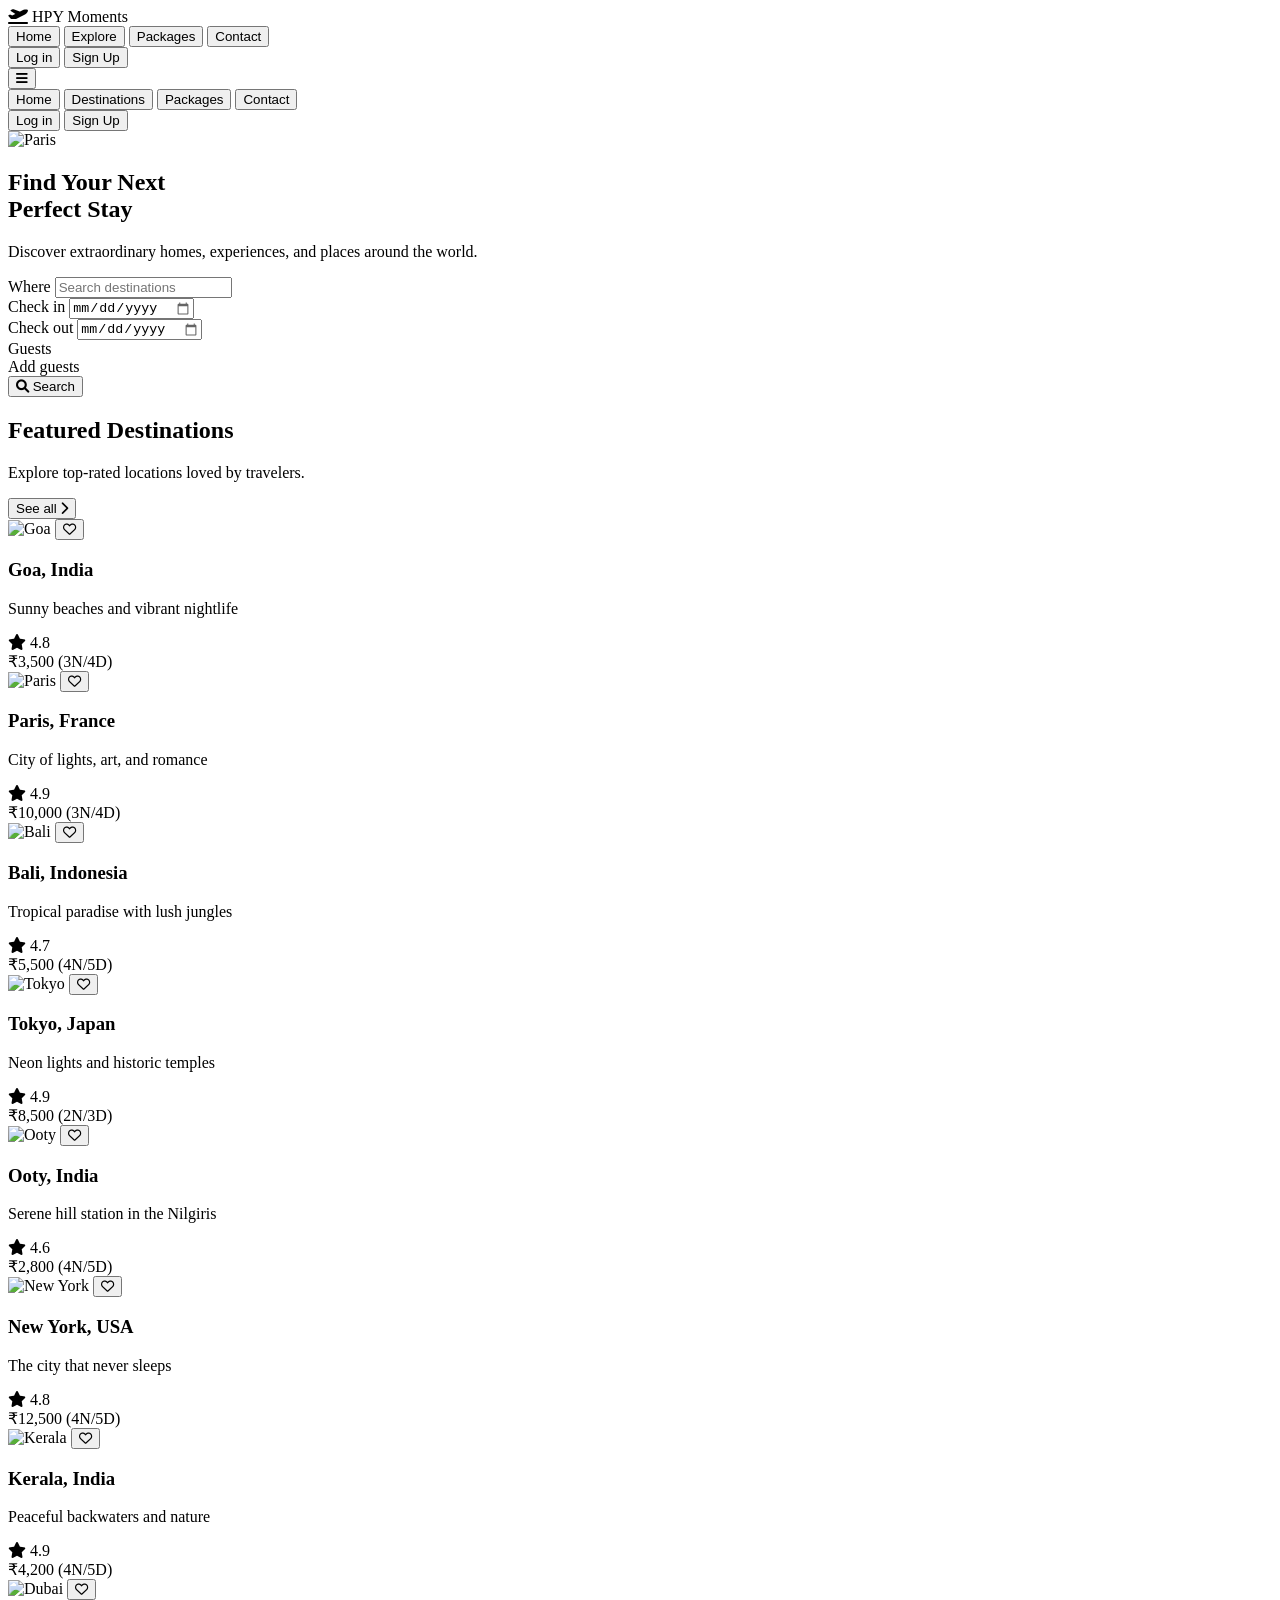
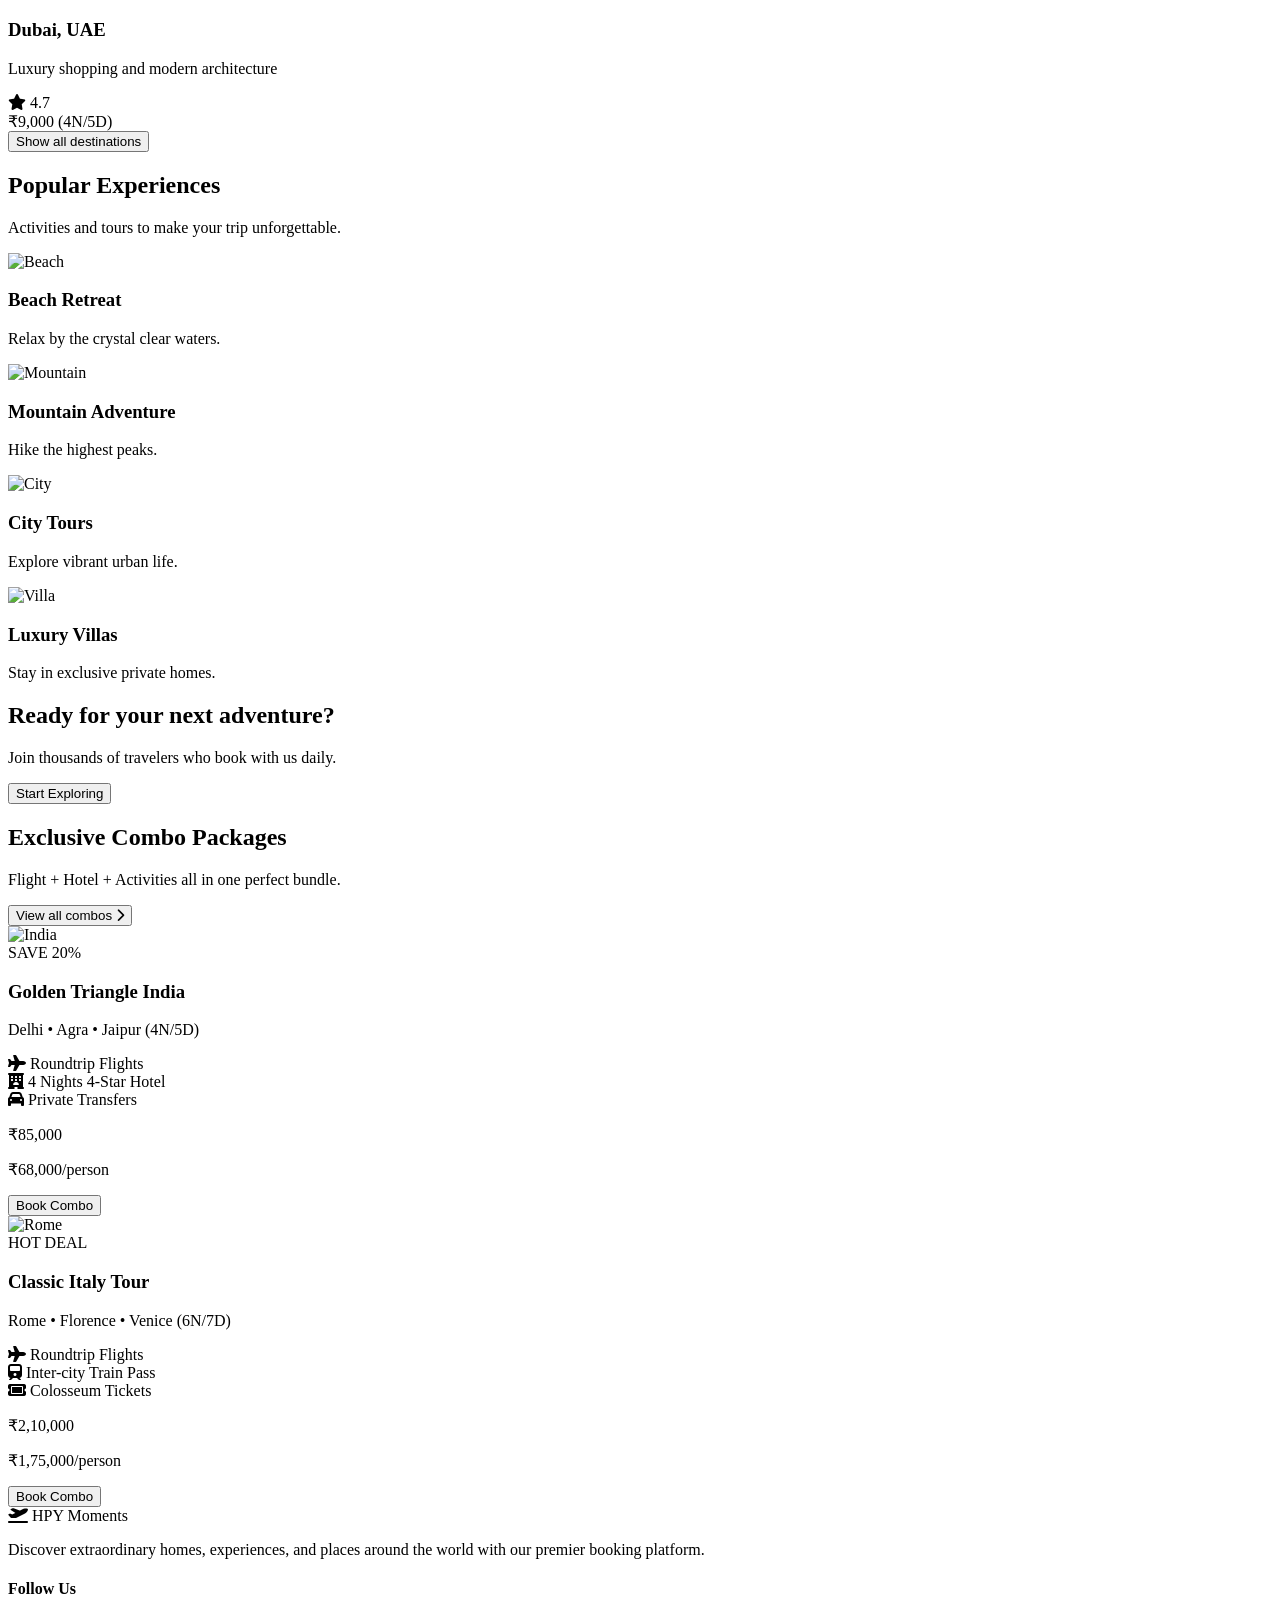
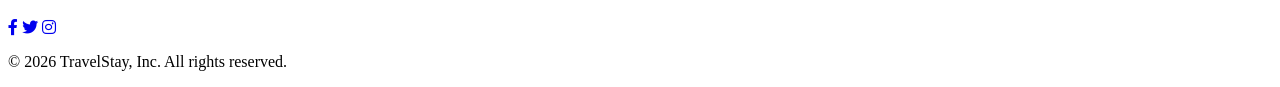
==== index.html @ 6b5156b4 "Add files via upload" ====
<!DOCTYPE html>
<html lang="en">
<head>
    <meta charset="UTF-8">
    <meta name="viewport" content="width=device-width, initial-scale=1.0">
    <title>HPY Moments - Find Your Next Perfect Stay</title>
    
    <!-- Fonts & Icons -->
    <link href="https://fonts.googleapis.com/css2?family=Inter:wght@300;400;500;600;700&display=swap" rel="stylesheet">
    <link href="https://cdnjs.cloudflare.com/ajax/libs/font-awesome/6.0.0/css/all.min.css" rel="stylesheet">
    
    <!-- Tailwind CSS -->
    <script src="https://cdn.tailwindcss.com"></script>
    <script>
        tailwind.config = {
            theme: {
                extend: {
                    colors: {
                        brand: '#ff5a5f',
                        'brand-dark': '#e0484d',
                        dark: '#222222',
                        light: '#f7f7f7'
                    },
                    fontFamily: {
                        sans: ['Inter', 'sans-serif'],
                    },
                    boxShadow: {
                        'float': '0 10px 40px -10px rgba(0,0,0,0.1)',
                        'glass': '0 8px 32px 0 rgba(31, 38, 135, 0.15)',
                    }
                }
            }
        }
    </script>

    <!-- Custom CSS -->
    <link rel="stylesheet" href="styles.css">
</head>
<body class="bg-white text-dark font-sans flex flex-col min-h-screen">

    <!-- Navigation Bar -->
    <nav class="fixed top-6 left-1/2 -translate-x-1/2 z-50 bg-white/80 backdrop-blur-lg border border-white/30 rounded-full transition-all duration-300 shadow-2xl" id="navbar" style="width: calc(100% - 2rem); max-width: 90rem;">
        <div class="px-4 sm:px-6 lg:px-8">
            <div class="flex justify-between items-center h-16">
                <!-- Logo -->
                <div class="flex-shrink-0 flex items-center cursor-pointer" onclick="navigateTo('home')">
                    <i class="fa-solid fa-plane-departure text-brand text-2xl mr-2"></i>
                    <span class="font-bold text-2xl tracking-tight text-brand">HPY Moments</span>
                </div>

                <!-- Desktop Menu -->
                <div class="hidden md:flex space-x-8 items-center">
                    <button onclick="navigateTo('home')" class="nav-link text-gray-500 hover:text-dark font-medium transition-colors active-nav" data-target="home">Home</button>
                    <button onclick="navigateTo('destinations')" class="nav-link text-gray-500 hover:text-dark font-medium transition-colors" data-target="destinations">Explore</button>
                    <button onclick="navigateTo('packages')" class="nav-link text-gray-500 hover:text-dark font-medium transition-colors" data-target="packages">Packages</button>
                    <button onclick="navigateTo('contact')" class="nav-link text-gray-500 hover:text-dark font-medium transition-colors" data-target="contact">Contact</button>
                </div>

                <!-- Auth Buttons -->
                <div class="hidden md:flex items-center space-x-4">
                    <button onclick="navigateTo('auth', 'login')" class="text-gray-600 hover:text-dark font-medium px-4 py-2 rounded-full hover:bg-gray-50 transition">Log in</button>
                    <button onclick="navigateTo('auth', 'signup')" class="bg-brand hover:bg-brand-dark text-white px-6 py-2.5 rounded-full font-medium transition-colors shadow-sm">Sign Up</button>
                </div>

                <!-- Mobile menu button -->
                <div class="md:hidden flex items-center">
                    <button id="mobile-menu-btn" class="text-gray-600 hover:text-dark focus:outline-none p-2">
                        <i class="fa-solid fa-bars text-2xl"></i>
                    </button>
                </div>
            </div>
        </div>

        <!-- Mobile Menu Panel -->
        <div id="mobile-menu" class="hidden md:hidden bg-white/80 backdrop-blur-lg border border-white/30 rounded-3xl absolute left-1/2 -translate-x-1/2 shadow-2xl z-40 mt-2 w-[calc(100%-1rem)]">
            <div class="px-4 py-6 space-y-2">
                <button onclick="navigateTo('home'); toggleMobileMenu()" class="w-full text-left block px-3 py-3 text-base font-medium text-gray-800 hover:bg-gray-50 rounded-lg">Home</button>
                <button onclick="navigateTo('destinations'); toggleMobileMenu()" class="w-full text-left block px-3 py-3 text-base font-medium text-gray-600 hover:bg-gray-50 rounded-lg">Destinations</button>
                <button onclick="navigateTo('packages'); toggleMobileMenu()" class="w-full text-left block px-3 py-3 text-base font-medium text-gray-600 hover:bg-gray-50 rounded-lg">Packages</button>
                <button onclick="navigateTo('contact'); toggleMobileMenu()" class="w-full text-left block px-3 py-3 text-base font-medium text-gray-600 hover:bg-gray-50 rounded-lg">Contact</button>
                <div class="border-t border-gray-100 mt-4 pt-4 flex flex-col space-y-3 px-3">
                    <button onclick="navigateTo('auth', 'login'); toggleMobileMenu()" class="w-full text-center text-gray-600 font-medium py-2.5 border border-gray-200 rounded-lg">Log in</button>
                    <button onclick="navigateTo('auth', 'signup'); toggleMobileMenu()" class="w-full text-center bg-brand text-white font-medium py-2.5 rounded-lg">Sign Up</button>
                </div>
            </div>
        </div>
    </nav>

    <!-- Main Content Area -->
    <main class="flex-grow pt-24">

        <!-- ================= HOME VIEW ================= -->
        <section id="home-view" class="view-section active">
            
            <!-- Hero Section -->
            <div class="relative h-[85vh] min-h-[600px] w-full flex items-center justify-center">
                <div class="absolute inset-0 z-0">
                    <img src="https://images.unsplash.com/photo-1499856871958-5b9627545d1a?q=80&w=2020&auto=format&fit=crop" alt="Paris" class="w-full h-full object-cover" />
                    <div class="absolute inset-0 bg-gradient-to-b from-black/40 via-black/20 to-transparent"></div>
                </div>

                <div class="relative z-10 text-center px-4 w-full max-w-5xl mx-auto -mt-20">
                    <h1 class="text-4xl md:text-6xl lg:text-7xl font-bold text-white mb-6 drop-shadow-lg tracking-tight fade-in-up">
                        Find Your Next <br class="hidden md:block" /> Perfect Stay
                    </h1>
                    <p class="text-lg md:text-xl text-white/90 mb-10 font-medium drop-shadow-md fade-in-up" style="transition-delay: 100ms;">
                        Discover extraordinary homes, experiences, and places around the world.
                    </p>

                    <!-- Search Bar - Glassmorphism update -->
                    <div class="bg-white/70 backdrop-blur-md rounded-full p-2 md:p-3 shadow-glass max-w-4xl mx-auto flex flex-col md:flex-row items-center border border-white/50 divide-y md:divide-y-0 md:divide-x divide-gray-300/50 fade-in-up" style="transition-delay: 200ms;">
                        <div class="w-full md:w-1/3 px-6 py-3 text-left glass-input-hover rounded-full cursor-pointer transition">
                            <label class="block text-xs font-bold text-gray-900 tracking-wide drop-shadow-sm">Where</label>
                            <input type="text" id="search-location" list="locations-datalist" placeholder="Search destinations" class="w-full bg-transparent border-none focus:ring-0 p-0 text-sm text-gray-800 placeholder-gray-600 outline-none truncate font-medium">
                            <datalist id="locations-datalist">
                                <!-- Populated by JS -->
                            </datalist>
                        </div>
                        <div class="w-full md:w-1/4 px-6 py-3 text-left glass-input-hover rounded-full cursor-pointer transition">
                            <label class="block text-xs font-bold text-gray-900 tracking-wide drop-shadow-sm">Check in</label>
                            <input type="date" class="w-full bg-transparent border-none focus:ring-0 p-0 text-sm text-gray-800 outline-none font-medium">
                        </div>
                        <div class="w-full md:w-1/4 px-6 py-3 text-left glass-input-hover rounded-full cursor-pointer transition">
                            <label class="block text-xs font-bold text-gray-900 tracking-wide drop-shadow-sm">Check out</label>
                            <input type="date" class="w-full bg-transparent border-none focus:ring-0 p-0 text-sm text-gray-800 outline-none font-medium">
                        </div>
                        <div class="w-full md:w-auto flex-grow px-2 py-2 flex items-center justify-between glass-input-hover rounded-full cursor-pointer transition">
                            <div class="px-4 text-left">
                                <label class="block text-xs font-bold text-gray-900 tracking-wide drop-shadow-sm">Guests</label>
                                <div class="text-sm text-gray-700 font-medium">Add guests</div>
                            </div>
                            <button onclick="handleHomeSearch()" class="bg-brand hover:bg-brand-dark text-white rounded-full h-12 w-12 md:w-auto md:px-6 flex items-center justify-center transition-colors shadow-md border border-brand/50">
                                <i class="fa-solid fa-search md:mr-2"></i>
                                <span class="hidden md:block font-bold">Search</span>
                            </button>
                        </div>
                    </div>
                </div>
            </div>

            <!-- Featured Destinations Grid -->
            <div class="max-w-7xl mx-auto px-4 sm:px-6 lg:px-8 py-20">
                <div class="flex justify-between items-end mb-10 fade-in-up">
                    <div>
                        <h2 class="text-3xl font-bold tracking-tight mb-2">Featured Destinations</h2>
                        <p class="text-gray-500">Explore top-rated locations loved by travelers.</p>
                    </div>
                    <button onclick="navigateTo('destinations')" class="hidden sm:block text-brand font-medium hover:underline">See all <i class="fa-solid fa-chevron-right text-sm ml-1"></i></button>
                </div>

                <div class="grid grid-cols-1 sm:grid-cols-2 md:grid-cols-3 lg:grid-cols-4 gap-6" id="home-destinations-grid">
                    <!-- Cards will be populated by JS -->
                </div>
                <button onclick="navigateTo('destinations')" class="sm:hidden w-full mt-8 border border-gray-900 text-dark font-medium py-3 rounded-lg hover:bg-gray-50 transition">Show all destinations</button>
            </div>

            <!-- Popular Experiences -->
            <div class="bg-light py-20">
                <div class="max-w-7xl mx-auto px-4 sm:px-6 lg:px-8">
                    <h2 class="text-3xl font-bold tracking-tight mb-2 fade-in-up">Popular Experiences</h2>
                    <p class="text-gray-500 mb-10 fade-in-up">Activities and tours to make your trip unforgettable.</p>
                    
                    <div class="flex overflow-x-auto space-x-6 pb-8 no-scrollbar snap-x snap-mandatory fade-in-up">
                        <div class="min-w-[280px] md:min-w-[320px] h-[400px] relative rounded-2xl overflow-hidden group snap-start cursor-pointer shadow-sm hover:shadow-xl transition-shadow duration-300">
                            <img src="https://images.unsplash.com/photo-1507525428034-b723cf961d3e?q=80&w=800&auto=format&fit=crop" class="w-full h-full object-cover group-hover:scale-105 transition-transform duration-700" alt="Beach">
                            <div class="absolute inset-0 bg-gradient-to-t from-black/80 via-black/20 to-transparent"></div>
                            <div class="absolute bottom-6 left-6 right-6">
                                <h3 class="text-white text-2xl font-bold mb-1">Beach Retreat</h3>
                                <p class="text-white/80 text-sm">Relax by the crystal clear waters.</p>
                            </div>
                        </div>
                        <div class="min-w-[280px] md:min-w-[320px] h-[400px] relative rounded-2xl overflow-hidden group snap-start cursor-pointer shadow-sm hover:shadow-xl transition-shadow duration-300">
                            <img src="https://images.unsplash.com/photo-1464822759023-fed622ff2c3b?q=80&w=800&auto=format&fit=crop" class="w-full h-full object-cover group-hover:scale-105 transition-transform duration-700" alt="Mountain">
                            <div class="absolute inset-0 bg-gradient-to-t from-black/80 via-black/20 to-transparent"></div>
                            <div class="absolute bottom-6 left-6 right-6">
                                <h3 class="text-white text-2xl font-bold mb-1">Mountain Adventure</h3>
                                <p class="text-white/80 text-sm">Hike the highest peaks.</p>
                            </div>
                        </div>
                        <div class="min-w-[280px] md:min-w-[320px] h-[400px] relative rounded-2xl overflow-hidden group snap-start cursor-pointer shadow-sm hover:shadow-xl transition-shadow duration-300">
                            <img src="https://images.unsplash.com/photo-1514565131-fce0801e5785?q=80&w=800&auto=format&fit=crop" class="w-full h-full object-cover group-hover:scale-105 transition-transform duration-700" alt="City">
                            <div class="absolute inset-0 bg-gradient-to-t from-black/80 via-black/20 to-transparent"></div>
                            <div class="absolute bottom-6 left-6 right-6">
                                <h3 class="text-white text-2xl font-bold mb-1">City Tours</h3>
                                <p class="text-white/80 text-sm">Explore vibrant urban life.</p>
                            </div>
                        </div>
                        <div class="min-w-[280px] md:min-w-[320px] h-[400px] relative rounded-2xl overflow-hidden group snap-start cursor-pointer shadow-sm hover:shadow-xl transition-shadow duration-300">
                            <img src="https://images.unsplash.com/photo-1512918728675-ed5a9ecdebfd?q=80&w=800&auto=format&fit=crop" class="w-full h-full object-cover group-hover:scale-105 transition-transform duration-700" alt="Villa">
                            <div class="absolute inset-0 bg-gradient-to-t from-black/80 via-black/20 to-transparent"></div>
                            <div class="absolute bottom-6 left-6 right-6">
                                <h3 class="text-white text-2xl font-bold mb-1">Luxury Villas</h3>
                                <p class="text-white/80 text-sm">Stay in exclusive private homes.</p>
                            </div>
                        </div>
                    </div>
                </div>
            </div>

            <!-- Call to Action -->
            <div class="bg-dark text-white py-16">
                <div class="max-w-4xl mx-auto px-4 text-center fade-in-up">
                    <h2 class="text-3xl md:text-4xl font-bold mb-4">Ready for your next adventure?</h2>
                    <p class="text-gray-400 mb-8 text-lg">Join thousands of travelers who book with us daily.</p>
                    <button onclick="navigateTo('destinations')" class="bg-brand hover:bg-brand-dark text-white px-8 py-3 rounded-full font-bold text-lg transition-colors shadow-lg hover:shadow-xl transform hover:-translate-y-0.5 duration-200">Start Exploring</button>
                </div>
            </div>

            <!-- Combo Packages -->
            <div class="py-20 bg-white">
                <div class="max-w-7xl mx-auto px-4 sm:px-6 lg:px-8">
                    <div class="flex flex-col md:flex-row justify-between items-end mb-10 fade-in-up">
                        <div>
                            <h2 class="text-3xl font-bold tracking-tight mb-2">Exclusive Combo Packages</h2>
                            <p class="text-gray-500">Flight + Hotel + Activities all in one perfect bundle.</p>
                        </div>
                        <button onclick="navigateTo('packages')" class="mt-4 md:mt-0 text-brand font-medium hover:underline">View all combos <i class="fa-solid fa-chevron-right text-sm ml-1"></i></button>
                    </div>

                    <div class="grid grid-cols-1 md:grid-cols-2 gap-8">
                        <!-- Combo 1 -->
                        <div class="flex flex-col sm:flex-row bg-gray-50 rounded-2xl overflow-hidden border border-gray-100 hover:shadow-xl transition-all duration-300 fade-in-up group">
                            <div class="sm:w-2/5 h-56 sm:h-auto overflow-hidden relative cursor-pointer" onclick="navigateTo('packages')">
                                <img src="https://images.unsplash.com/photo-1548013146-72479768bada?q=80&w=800&auto=format&fit=crop" class="w-full h-full object-cover group-hover:scale-105 transition-transform duration-700" alt="India">
                                <div class="absolute top-3 left-3 bg-brand text-white text-xs font-bold px-2 py-1 rounded shadow-sm">SAVE 20%</div>
                            </div>
                            <div class="sm:w-3/5 p-6 flex flex-col justify-between">
                                <div>
                                    <h3 class="text-xl font-bold text-dark mb-1">Golden Triangle India</h3>
                                    <p class="text-sm text-gray-500 mb-4">Delhi • Agra • Jaipur (4N/5D)</p>
                                    <div class="flex items-center gap-3 text-sm text-gray-600 mb-2"><i class="fa-solid fa-plane text-brand w-4"></i> Roundtrip Flights</div>
                                    <div class="flex items-center gap-3 text-sm text-gray-600 mb-2"><i class="fa-solid fa-hotel text-brand w-4"></i> 4 Nights 4-Star Hotel</div>
                                    <div class="flex items-center gap-3 text-sm text-gray-600"><i class="fa-solid fa-car text-brand w-4"></i> Private Transfers</div>
                                </div>
                                <div class="mt-6 flex justify-between items-center border-t border-gray-200 pt-4">
                                    <div>
                                        <p class="text-xs text-gray-400 line-through">₹85,000</p>
                                        <p class="text-xl font-bold text-dark">₹68,000<span class="text-sm font-normal text-gray-500">/person</span></p>
                                    </div>
                                    <button onclick="navigateTo('booking')" class="bg-dark hover:bg-black text-white px-4 py-2 rounded-lg text-sm font-medium transition">Book Combo</button>
                                </div>
                            </div>
                        </div>
                        
                        <!-- Combo 2 -->
                        <div class="flex flex-col sm:flex-row bg-gray-50 rounded-2xl overflow-hidden border border-gray-100 hover:shadow-xl transition-all duration-300 fade-in-up group">
                            <div class="sm:w-2/5 h-56 sm:h-auto overflow-hidden relative cursor-pointer" onclick="navigateTo('packages')">
                                <img src="https://images.unsplash.com/photo-1552832230-c0197dd311b5?q=80&w=800&auto=format&fit=crop" class="w-full h-full object-cover group-hover:scale-105 transition-transform duration-700" alt="Rome">
                                <div class="absolute top-3 left-3 bg-brand text-white text-xs font-bold px-2 py-1 rounded shadow-sm">HOT DEAL</div>
                            </div>
                            <div class="sm:w-3/5 p-6 flex flex-col justify-between">
                                <div>
                                    <h3 class="text-xl font-bold text-dark mb-1">Classic Italy Tour</h3>
                                    <p class="text-sm text-gray-500 mb-4">Rome • Florence • Venice (6N/7D)</p>
                                    <div class="flex items-center gap-3 text-sm text-gray-600 mb-2"><i class="fa-solid fa-plane text-brand w-4"></i> Roundtrip Flights</div>
                                    <div class="flex items-center gap-3 text-sm text-gray-600 mb-2"><i class="fa-solid fa-train text-brand w-4"></i> Inter-city Train Pass</div>
                                    <div class="flex items-center gap-3 text-sm text-gray-600"><i class="fa-solid fa-ticket text-brand w-4"></i> Colosseum Tickets</div>
                                </div>
                                <div class="mt-6 flex justify-between items-center border-t border-gray-200 pt-4">
                                    <div>
                                        <p class="text-xs text-gray-400 line-through">₹2,10,000</p>
                                        <p class="text-xl font-bold text-dark">₹1,75,000<span class="text-sm font-normal text-gray-500">/person</span></p>
                                    </div>
                                    <button onclick="navigateTo('booking')" class="bg-dark hover:bg-black text-white px-4 py-2 rounded-lg text-sm font-medium transition">Book Combo</button>
                                </div>
                            </div>
                        </div>
                    </div>
                </div>
            </div>
        </section>

        <!-- ================= AUTH VIEW ================= -->
        <section id="auth-view" class="view-section min-h-[calc(100vh-80px)] bg-gray-50">
            <div class="flex flex-col lg:flex-row min-h-[calc(100vh-80px)]">
                <!-- Left Side -->
                <div class="hidden lg:flex lg:w-1/2 relative bg-gray-900">
                    <img src="https://images.unsplash.com/photo-1476514525535-07fb3b4ae5f1?q=80&w=2070&auto=format&fit=crop" class="absolute inset-0 w-full h-full object-cover opacity-80" alt="Scenic Travel View">
                    <div class="absolute inset-0 bg-gradient-to-t from-black/80 via-black/30 to-transparent"></div>
                    <div class="absolute bottom-16 left-16 right-16 text-white">
                        <h2 class="text-4xl lg:text-5xl font-bold mb-6 drop-shadow-lg leading-tight">Every journey begins with a single step.</h2>
                        <p class="text-xl text-white/90 drop-shadow-md max-w-lg">Join HPY Moments to unlock exclusive deals, save your favorite destinations, and manage your bookings effortlessly.</p>
                    </div>
                </div>

                <!-- Right Side: Forms -->
                <div class="w-full lg:w-1/2 flex items-center justify-center p-6 md:p-12">
                    <div class="w-full max-w-md bg-white p-8 md:p-10 rounded-3xl shadow-[0_8px_30px_rgb(0,0,0,0.04)] border border-gray-100 fade-in-up">
                        <div class="text-center mb-8">
                            <i class="fa-solid fa-plane-departure text-brand text-4xl mb-4"></i>
                            <h2 class="text-3xl font-bold text-dark tracking-tight" id="auth-title">Welcome Back</h2>
                            <p class="text-gray-500 mt-2" id="auth-subtitle">Log in to continue your adventure.</p>
                        </div>

                        <!-- Auth Mode Toggles -->
                        <div class="flex bg-gray-100 p-1.5 rounded-xl mb-8">
                            <button id="btn-login" onclick="switchAuthMode('login')" class="w-1/2 py-2.5 text-sm font-bold rounded-lg bg-white shadow-sm text-dark transition-all duration-300">Log In</button>
                            <button id="btn-signup" onclick="switchAuthMode('signup')" class="w-1/2 py-2.5 text-sm font-bold rounded-lg text-gray-500 hover:text-dark transition-all duration-300">Sign Up</button>
                        </div>

                        <!-- Login Form -->
                        <form id="form-login" class="space-y-5" onsubmit="event.preventDefault(); alert('Logged in successfully!'); navigateTo('home');">
                            <div>
                                <label class="block text-sm font-semibold text-gray-700 mb-1.5">Email address</label>
                                <input type="email" required class="w-full border border-gray-300 rounded-xl px-4 py-3 focus:ring-2 focus:ring-brand/30 focus:border-brand outline-none transition-all" placeholder="you@example.com">
                            </div>
                            <div>
                                <div class="flex justify-between items-center mb-1.5">
                                    <label class="block text-sm font-semibold text-gray-700">Password</label>
                                    <a href="#" class="text-sm text-brand hover:text-brand-dark font-medium transition-colors">Forgot?</a>
                                </div>
                                <input type="password" required class="w-full border border-gray-300 rounded-xl px-4 py-3 focus:ring-2 focus:ring-brand/30 focus:border-brand outline-none transition-all" placeholder="••••••••">
                            </div>
                            <button type="submit" class="w-full bg-brand hover:bg-brand-dark text-white font-bold py-3.5 rounded-xl transition-all shadow-md hover:shadow-lg transform hover:-translate-y-0.5 mt-2">Log In</button>
                        </form>

                        <!-- Signup Form -->
                        <form id="form-signup" class="space-y-5 hidden" onsubmit="event.preventDefault(); alert('Account created successfully!'); navigateTo('home');">
                            <div>
                                <label class="block text-sm font-semibold text-gray-700 mb-1.5">Full Name</label>
                                <input type="text" required class="w-full border border-gray-300 rounded-xl px-4 py-3 focus:ring-2 focus:ring-brand/30 focus:border-brand outline-none transition-all" placeholder="Jane Doe">
                            </div>
                            <div>
                                <label class="block text-sm font-semibold text-gray-700 mb-1.5">Email address</label>
                                <input type="email" required class="w-full border border-gray-300 rounded-xl px-4 py-3 focus:ring-2 focus:ring-brand/30 focus:border-brand outline-none transition-all" placeholder="you@example.com">
                            </div>
                            <div>
                                <label class="block text-sm font-semibold text-gray-700 mb-1.5">Password</label>
                                <input type="password" required class="w-full border border-gray-300 rounded-xl px-4 py-3 focus:ring-2 focus:ring-brand/30 focus:border-brand outline-none transition-all" placeholder="Create a strong password">
                            </div>
                            <button type="submit" class="w-full bg-brand hover:bg-brand-dark text-white font-bold py-3.5 rounded-xl transition-all shadow-md hover:shadow-lg transform hover:-translate-y-0.5 mt-2">Create Account</button>
                        </form>
                    </div>
                </div>
            </div>
        </section>

        <!-- ================= DESTINATIONS VIEW ================= -->
        <section id="destinations-view" class="view-section pb-20">
            <div class="bg-light pt-10 pb-16 border-b border-gray-200">
                <div class="max-w-7xl mx-auto px-4 sm:px-6 lg:px-8">
                    <h1 class="text-4xl font-bold mb-6">Explore Destinations</h1>
                    
                    <div class="flex flex-col md:flex-row gap-4 items-center bg-white p-4 rounded-xl shadow-sm border border-gray-100">
                        <div class="w-full md:w-1/3 relative">
                            <i class="fa-solid fa-search absolute left-4 top-3.5 text-gray-400"></i>
                            <input type="text" placeholder="Search a city or country" class="w-full bg-gray-50 border border-gray-200 rounded-lg pl-10 pr-4 py-3 focus:outline-none focus:ring-2 focus:ring-brand/50 focus:border-brand">
                        </div>
                        <div class="w-full md:w-auto flex space-x-2 overflow-x-auto no-scrollbar pb-1 md:pb-0">
                            <button class="whitespace-nowrap px-4 py-2 border border-gray-200 rounded-full text-sm font-medium hover:border-dark hover:text-dark transition bg-gray-900 text-white">All Regions</button>
                            <button class="whitespace-nowrap px-4 py-2 border border-gray-200 rounded-full text-sm font-medium text-gray-600 hover:border-dark hover:text-dark transition">Asia</button>
                            <button class="whitespace-nowrap px-4 py-2 border border-gray-200 rounded-full text-sm font-medium text-gray-600 hover:border-dark hover:text-dark transition">Europe</button>
                            <button class="whitespace-nowrap px-4 py-2 border border-gray-200 rounded-full text-sm font-medium text-gray-600 hover:border-dark hover:text-dark transition">North America</button>
                        </div>
                    </div>
                </div>
            </div>

            <div class="max-w-7xl mx-auto px-4 sm:px-6 lg:px-8 py-12">
                <div class="grid grid-cols-1 sm:grid-cols-2 md:grid-cols-3 lg:grid-cols-4 gap-6 gap-y-10" id="all-destinations-grid">
                    <!-- Populated by JS -->
                </div>
                
                <div class="mt-16 text-center">
                    <button class="bg-white border border-gray-900 text-dark font-medium px-6 py-3 rounded-lg hover:bg-gray-50 transition">Load More</button>
                </div>
            </div>
        </section>

        <!-- ================= DESTINATION DETAIL VIEW ================= -->
        <section id="destination-detail-view" class="view-section pb-20 bg-white">
            <div id="detail-hero" class="relative h-[60vh] min-h-[400px] w-full flex items-end pb-12 fade-in-up">
                <div class="absolute inset-0 z-0">
                    <img id="detail-img" src="" alt="Destination" class="w-full h-full object-cover" />
                    <div class="absolute inset-0 bg-gradient-to-t from-black/80 via-black/20 to-transparent"></div>
                </div>
                <div class="relative z-10 max-w-7xl mx-auto px-4 sm:px-6 lg:px-8 w-full text-white">
                    <button onclick="navigateTo('home')" class="mb-6 bg-white/20 hover:bg-white/30 backdrop-blur text-white px-5 py-2.5 rounded-full text-sm font-medium transition flex items-center w-fit">
                        <i class="fa-solid fa-arrow-left mr-2"></i> Back to Exploration
                    </button>
                    <div class="flex flex-col md:flex-row md:items-end justify-between gap-6">
                        <div>
                            <h1 id="detail-title" class="text-4xl md:text-5xl lg:text-6xl font-bold mb-2 drop-shadow-lg">Title</h1>
                            <p class="text-lg md:text-xl text-white/90 drop-shadow-md flex items-center">
                                <i class="fa-solid fa-location-dot mr-2"></i> <span id="detail-location">Location</span>
                            </p>
                        </div>
                        <div class="bg-white/10 backdrop-blur-md rounded-2xl p-5 border border-white/20 text-center md:text-right md:w-56">
                            <p class="text-sm text-white/80 mb-1 font-medium">Starting from</p>
                            <p id="detail-price" class="text-3xl font-bold">₹0</p>
                            <p id="detail-duration-label" class="text-xs text-white/70 mt-1">per trip</p>
                        </div>
                    </div>
                </div>
            </div>

            <div class="max-w-7xl mx-auto px-4 sm:px-6 lg:px-8 py-12 flex flex-col lg:flex-row gap-12">
                <div class="w-full lg:w-2/3 fade-in-up">
                    <h2 class="text-2xl font-bold mb-4 text-dark">About this destination</h2>
                    <p id="detail-desc" class="text-gray-600 text-lg leading-relaxed mb-10"></p>
                    
                    <hr class="border-gray-100 mb-10">

                    <h3 class="text-xl font-bold mb-6 text-dark">What this place offers</h3>
                    <div class="grid grid-cols-1 sm:grid-cols-2 gap-y-5 gap-x-4 mb-10">
                        <div class="flex items-center text-gray-700 text-lg"><i class="fa-solid fa-wifi text-brand w-8 text-xl"></i> Fast & Free Wifi</div>
                        <div class="flex items-center text-gray-700 text-lg"><i class="fa-solid fa-mug-hot text-brand w-8 text-xl"></i> Complimentary Breakfast</div>
                        <div class="flex items-center text-gray-700 text-lg"><i class="fa-solid fa-person-swimming text-brand w-8 text-xl"></i> Infinity Pool</div>
                        <div class="flex items-center text-gray-700 text-lg"><i class="fa-solid fa-van-shuttle text-brand w-8 text-xl"></i> Airport Shuttle</div>
                        <div class="flex items-center text-gray-700 text-lg"><i class="fa-solid fa-spa text-brand w-8 text-xl"></i> Luxury Spa</div>
                        <div class="flex items-center text-gray-700 text-lg"><i class="fa-solid fa-utensils text-brand w-8 text-xl"></i> In-house Restaurant</div>
                    </div>
                </div>
                
                <div class="w-full lg:w-1/3 fade-in-up" style="transition-delay: 100ms;">
                    <div class="bg-white border border-gray-200 rounded-2xl p-6 md:p-8 shadow-xl sticky top-28">
                        <div class="flex justify-between items-center mb-6">
                            <div class="text-2xl font-bold text-dark" id="detail-box-price"></div>
                            <div class="flex items-center text-sm font-bold bg-gray-50 px-3 py-1 rounded-full">
                                <i class="fa-solid fa-star text-brand mr-1.5"></i> <span id="detail-rating"></span>
                            </div>
                        </div>

                        <!-- Update: Made the Reserve Section functional inputs -->
                        <div class="border border-gray-300 rounded-xl mb-6 overflow-hidden">
                            <div class="flex border-b border-gray-300">
                                <div class="w-1/2 p-3 border-r border-gray-300 hover:bg-gray-50 transition">
                                    <label for="detail-checkin" class="block text-xs font-bold text-dark uppercase mb-1 cursor-pointer">Check-in</label>
                                    <input type="date" id="detail-checkin" class="w-full text-sm text-gray-700 focus:outline-none bg-transparent cursor-pointer">
                                </div>
                                <div class="w-1/2 p-3 hover:bg-gray-50 transition">
                                    <label for="detail-checkout" class="block text-xs font-bold text-dark uppercase mb-1 cursor-pointer">Check-out</label>
                                    <input type="date" id="detail-checkout" class="w-full text-sm text-gray-700 focus:outline-none bg-transparent cursor-pointer">
                                </div>
                            </div>
                            <div class="p-3 hover:bg-gray-50 transition">
                                <label for="detail-guests" class="block text-xs font-bold text-dark uppercase mb-1 cursor-pointer">Guests</label>
                                <input type="number" id="detail-guests" min="1" max="10" value="1" class="w-full text-sm text-gray-700 focus:outline-none bg-transparent cursor-pointer">
                            </div>
                        </div>

                        <button onclick="initiateBooking()" class="w-full bg-brand hover:bg-brand-dark text-white font-bold py-4 rounded-xl transition-all shadow-md hover:shadow-lg text-lg mb-4">Reserve</button>
                        <p class="text-center text-sm text-gray-500 font-medium">You won't be charged yet</p>
                    </div>
                </div>
            </div>
        </section>

        <!-- ================= PACKAGES VIEW ================= -->
        <section id="packages-view" class="view-section pb-20">
            <div class="max-w-7xl mx-auto px-4 sm:px-6 lg:px-8 py-10">
                <div class="mb-12">
                    <h1 class="text-4xl font-bold mb-4">Top Travel Packages</h1>
                    <p class="text-gray-500 text-lg">Curated all-inclusive trips for the perfect hassle-free vacation.</p>
                </div>

                <div class="flex flex-col space-y-8" id="packages-list">
                    <!-- Populated by JS -->
                </div>
            </div>
        </section>

        <!-- ================= BOOKING VIEW ================= -->
        <section id="booking-view" class="view-section pb-20 bg-gray-50">
            <div class="max-w-4xl mx-auto px-4 sm:px-6 lg:px-8 py-12">
                <div class="mb-8">
                    <button onclick="navigateTo('home')" class="text-gray-500 hover:text-dark font-medium flex items-center text-sm mb-6"><i class="fa-solid fa-arrow-left mr-2"></i> Cancel booking</button>
                    <h1 class="text-4xl font-bold mb-2">Complete your booking</h1>
                    <p class="text-gray-500">Just a few details to secure your trip.</p>
                </div>

                <div class="bg-white rounded-2xl shadow-sm border border-gray-100 p-6 md:p-10">
                    <form id="booking-form" onsubmit="handleBooking(event)">
                        <div class="grid grid-cols-1 md:grid-cols-2 gap-8 mb-8">
                            <div class="space-y-6">
                                <div>
                                    <h3 class="text-xl font-bold mb-4 border-b pb-2">Your Information</h3>
                                    <div class="space-y-4">
                                        <div>
                                            <label class="block text-sm font-medium text-gray-700 mb-1">Full Name</label>
                                            <input type="text" required placeholder="John Doe" class="w-full border border-gray-300 rounded-lg px-4 py-2.5 focus:outline-none focus:ring-2 focus:ring-brand focus:border-transparent transition">
                                        </div>
                                        <div>
                                            <label class="block text-sm font-medium text-gray-700 mb-1">Email Address</label>
                                            <input type="email" required placeholder="john@example.com" class="w-full border border-gray-300 rounded-lg px-4 py-2.5 focus:outline-none focus:ring-2 focus:ring-brand focus:border-transparent transition">
                                        </div>
                                        <div>
                                            <label class="block text-sm font-medium text-gray-700 mb-1">Phone Number</label>
                                            <input type="tel" required placeholder="+91 98765 43210" class="w-full border border-gray-300 rounded-lg px-4 py-2.5 focus:outline-none focus:ring-2 focus:ring-brand focus:border-transparent transition">
                                        </div>
                                    </div>
                                </div>
                            </div>

                            <div class="space-y-6">
                                <div>
                                    <h3 class="text-xl font-bold mb-4 border-b pb-2">Trip Details</h3>
                                    <div class="space-y-4">
                                        <div>
                                            <label class="block text-sm font-medium text-gray-700 mb-1">Destination</label>
                                            <select id="booking-destination" required class="w-full border border-gray-300 rounded-lg px-4 py-2.5 bg-white focus:outline-none focus:ring-2 focus:ring-brand focus:border-transparent transition">
                                                <option value="" disabled selected>Select a destination</option>
                                                <!-- Populated dynamically or static below -->
                                                <option value="Bali">Bali, Indonesia</option>
                                                <option value="Paris">Paris, France</option>
                                                <option value="Tokyo">Tokyo, Japan</option>
                                                <option value="Goa">Goa, India</option>
                                                <option value="New York">New York, USA</option>
                                            </select>
                                        </div>
                                        <div class="grid grid-cols-2 gap-4">
                                            <div>
                                                <label class="block text-sm font-medium text-gray-700 mb-1">Check-in Date</label>
                                                <input type="date" id="booking-date" required class="w-full border border-gray-300 rounded-lg px-4 py-2.5 focus:outline-none focus:ring-2 focus:ring-brand focus:border-transparent transition text-gray-700">
                                            </div>
                                            <div>
                                                <label class="block text-sm font-medium text-gray-700 mb-1">Travelers</label>
                                                <input type="number" id="booking-travelers" min="1" max="10" value="2" required class="w-full border border-gray-300 rounded-lg px-4 py-2.5 focus:outline-none focus:ring-2 focus:ring-brand focus:border-transparent transition">
                                            </div>
                                        </div>
                                        <div>
                                            <label class="block text-sm font-medium text-gray-700 mb-1">Mode of Transport</label>
                                            <select required class="w-full border border-gray-300 rounded-lg px-4 py-2.5 bg-white focus:outline-none focus:ring-2 focus:ring-brand focus:border-transparent transition">
                                                <option value="" disabled selected>Select transport mode</option>
                                                <option value="flight">✈️ Flight</option>
                                                <option value="train">🚆 Train</option>
                                                <option value="bus">🚌 Luxury Bus</option>
                                                <option value="car">🚗 Private Transfer / Rental</option>
                                                <option value="none">❌ No Transport Needed</option>
                                            </select>
                                        </div>
                                    </div>
                                </div>
                            </div>
                        </div>

                        <div class="border-t pt-6 flex flex-col sm:flex-row justify-between items-center bg-gray-50 -mx-6 -mb-6 p-6 rounded-b-2xl">
                            <div class="text-sm text-gray-500 mb-4 sm:mb-0">
                                <p>By clicking "Confirm Booking", you agree to our <a href="#" class="text-brand hover:underline">Terms of Service</a>.</p>
                            </div>
                            <button type="submit" class="w-full sm:w-auto bg-brand hover:bg-brand-dark text-white px-8 py-3 rounded-lg font-bold text-lg transition-colors shadow-md">
                                Confirm Booking
                            </button>
                        </div>
                    </form>

                    <!-- Success Message -->
                    <div id="booking-success" class="hidden text-center py-10">
                        <div class="w-20 h-20 bg-green-100 rounded-full flex items-center justify-center mx-auto mb-6">
                            <i class="fa-solid fa-check text-4xl text-green-500"></i>
                        </div>
                        <h2 class="text-3xl font-bold mb-4">Booking Confirmed!</h2>
                        <p class="text-gray-500 mb-8">Thank you for booking with HPY Moments. We've sent a confirmation email with your itinerary details.</p>
                        <button onclick="resetBooking(); navigateTo('home')" class="bg-dark text-white px-6 py-2 rounded-lg font-medium hover:bg-black transition">Return to Home</button>
                    </div>
                </div>
            </div>
        </section>

        <!-- ================= CONTACT VIEW ================= -->
        <section id="contact-view" class="view-section pb-20">
            <div class="max-w-7xl mx-auto px-4 sm:px-6 lg:px-8 py-12">
                <div class="text-center mb-16">
                    <h1 class="text-4xl font-bold mb-4">Get in Touch</h1>
                    <p class="text-gray-500 text-lg">We're here to help you plan your perfect trip. Reach out to us!</p>
                </div>

                <div class="bg-white rounded-2xl shadow-lg border border-gray-100 overflow-hidden flex flex-col md:flex-row">
                    <div class="w-full md:w-1/2 p-8 md:p-12">
                        <div class="mb-10 flex flex-col space-y-6">
                            <div class="flex items-start">
                                <div class="w-10 h-10 rounded-full bg-brand/10 flex items-center justify-center text-brand mr-4 shrink-0">
                                    <i class="fa-solid fa-location-dot"></i>
                                </div>
                                <div>
                                    <h4 class="font-bold text-dark">Office Address</h4>
                                    <p class="text-gray-500 mt-1">JNNIE<br>Red Hills, Chennai, India</p>
                                </div>
                            </div>
                            <div class="flex items-start">
                                <div class="w-10 h-10 rounded-full bg-brand/10 flex items-center justify-center text-brand mr-4 shrink-0">
                                    <i class="fa-solid fa-envelope"></i>
                                </div>
                                <div>
                                    <h4 class="font-bold text-dark">Email Us</h4>
                                    <p class="text-gray-500 mt-1">we@HPY moments.com</p>
                                </div>
                            </div>
                        </div>

                        <hr class="border-gray-100 mb-8">

                        <h3 class="text-2xl font-bold mb-6">Send a Message</h3>
                        <form onsubmit="alert('Message sent successfully!'); event.preventDefault(); this.reset();">
                            <div class="space-y-4 mb-6">
                                <input type="text" placeholder="Your Name" required class="w-full border border-gray-300 rounded-lg px-4 py-3 focus:outline-none focus:ring-2 focus:ring-brand focus:border-transparent bg-gray-50">
                                <input type="email" placeholder="Your Email" required class="w-full border border-gray-300 rounded-lg px-4 py-3 focus:outline-none focus:ring-2 focus:ring-brand focus:border-transparent bg-gray-50">
                                <textarea rows="4" placeholder="How can we help you?" required class="w-full border border-gray-300 rounded-lg px-4 py-3 focus:outline-none focus:ring-2 focus:ring-brand focus:border-transparent bg-gray-50 resize-none"></textarea>
                            </div>
                            <button type="submit" class="bg-dark hover:bg-black text-white px-8 py-3 rounded-lg font-bold transition-colors w-full sm:w-auto">Send Message</button>
                        </form>
                    </div>

                    <div style="width:100%; height:400px;">
  <iframe
    src="https://www.google.com/maps?q=JNN%20Institute%20of%20Engineering%2C%20Redhills%2C%20Chennai&output=embed"
    width="100%"
    height="100%"
    style="border:0;"
    allowfullscreen=""
    loading="lazy">
  </iframe>
</div>
                </div>
            </div>
        </section>

    </main>

    <!-- Footer -->
    <footer class="bg-gray-50 border-t border-gray-200 pt-16 pb-8">
        <div class="max-w-7xl mx-auto px-4 sm:px-6 lg:px-8">
            <div class="grid grid-cols-1 md:grid-cols-4 gap-8 mb-12">
                <div class="col-span-1 md:col-span-1">
                    <div class="flex items-center mb-4 cursor-pointer" onclick="navigateTo('home')">
                        <i class="fa-solid fa-plane-departure text-brand text-2xl mr-2"></i>
                        <span class="font-bold text-xl tracking-tight text-dark">HPY Moments</span>
                    </div>
                    <p class="text-gray-500 text-sm mb-6">Discover extraordinary homes, experiences, and places around the world with our premier booking platform.</p>
                </div>
                <div>
                    <h4 class="font-bold text-dark mb-4">Follow Us</h4>
                    <div class="flex space-x-4 mb-4">
                        <a href="#" class="w-10 h-10 rounded-full bg-white border border-gray-200 flex items-center justify-center text-gray-600 hover:text-brand hover:border-brand transition shadow-sm"><i class="fa-brands fa-facebook-f"></i></a>
                        <a href="#" class="w-10 h-10 rounded-full bg-white border border-gray-200 flex items-center justify-center text-gray-600 hover:text-brand hover:border-brand transition shadow-sm"><i class="fa-brands fa-twitter"></i></a>
                        <a href="#" class="w-10 h-10 rounded-full bg-white border border-gray-200 flex items-center justify-center text-gray-600 hover:text-brand hover:border-brand transition shadow-sm"><i class="fa-brands fa-instagram"></i></a>
                    </div>
                </div>
            </div>
            
            <div class="border-t border-gray-200 pt-8 flex flex-col md:flex-row justify-between items-center text-sm text-gray-500">
                <p>&copy; 2026 TravelStay, Inc. All rights reserved.</p>
                
            </div>
        </div>
    </footer>

    <!-- JavaScript -->
    <script src="script.js"></script>
</body>
</html>
---- styles.css ----
/* Hide scrollbar for horizontal scrolling but keep functionality */
.no-scrollbar::-webkit-scrollbar {
    display: none;
}
.no-scrollbar {
    -ms-overflow-style: none;
    scrollbar-width: none;
}

/* Smooth scroll and base typography */
html { scroll-behavior: smooth; }
body { -webkit-font-smoothing: antialiased; }

/* View transitions */
.view-section {
    display: none;
    opacity: 0;
    transition: opacity 0.3s ease-in-out;
}
.view-section.active {
    display: block;
    opacity: 1;
}

/* Scroll Animations */
.fade-in-up {
    opacity: 0;
    transform: translateY(30px);
    transition: opacity 0.8s ease-out, transform 0.8s ease-out;
}
.fade-in-up.visible {
    opacity: 1;
    transform: translateY(0);
}

/* Custom Date Picker Indicator Hide */
input[type="date"]::-webkit-calendar-picker-indicator {
    opacity: 0.6;
    cursor: pointer;
}

/* Glassmorphism utility for search bar inputs to ensure text is readable */
.glass-input-hover:hover {
    background-color: rgba(255, 255, 255, 0.2);
}
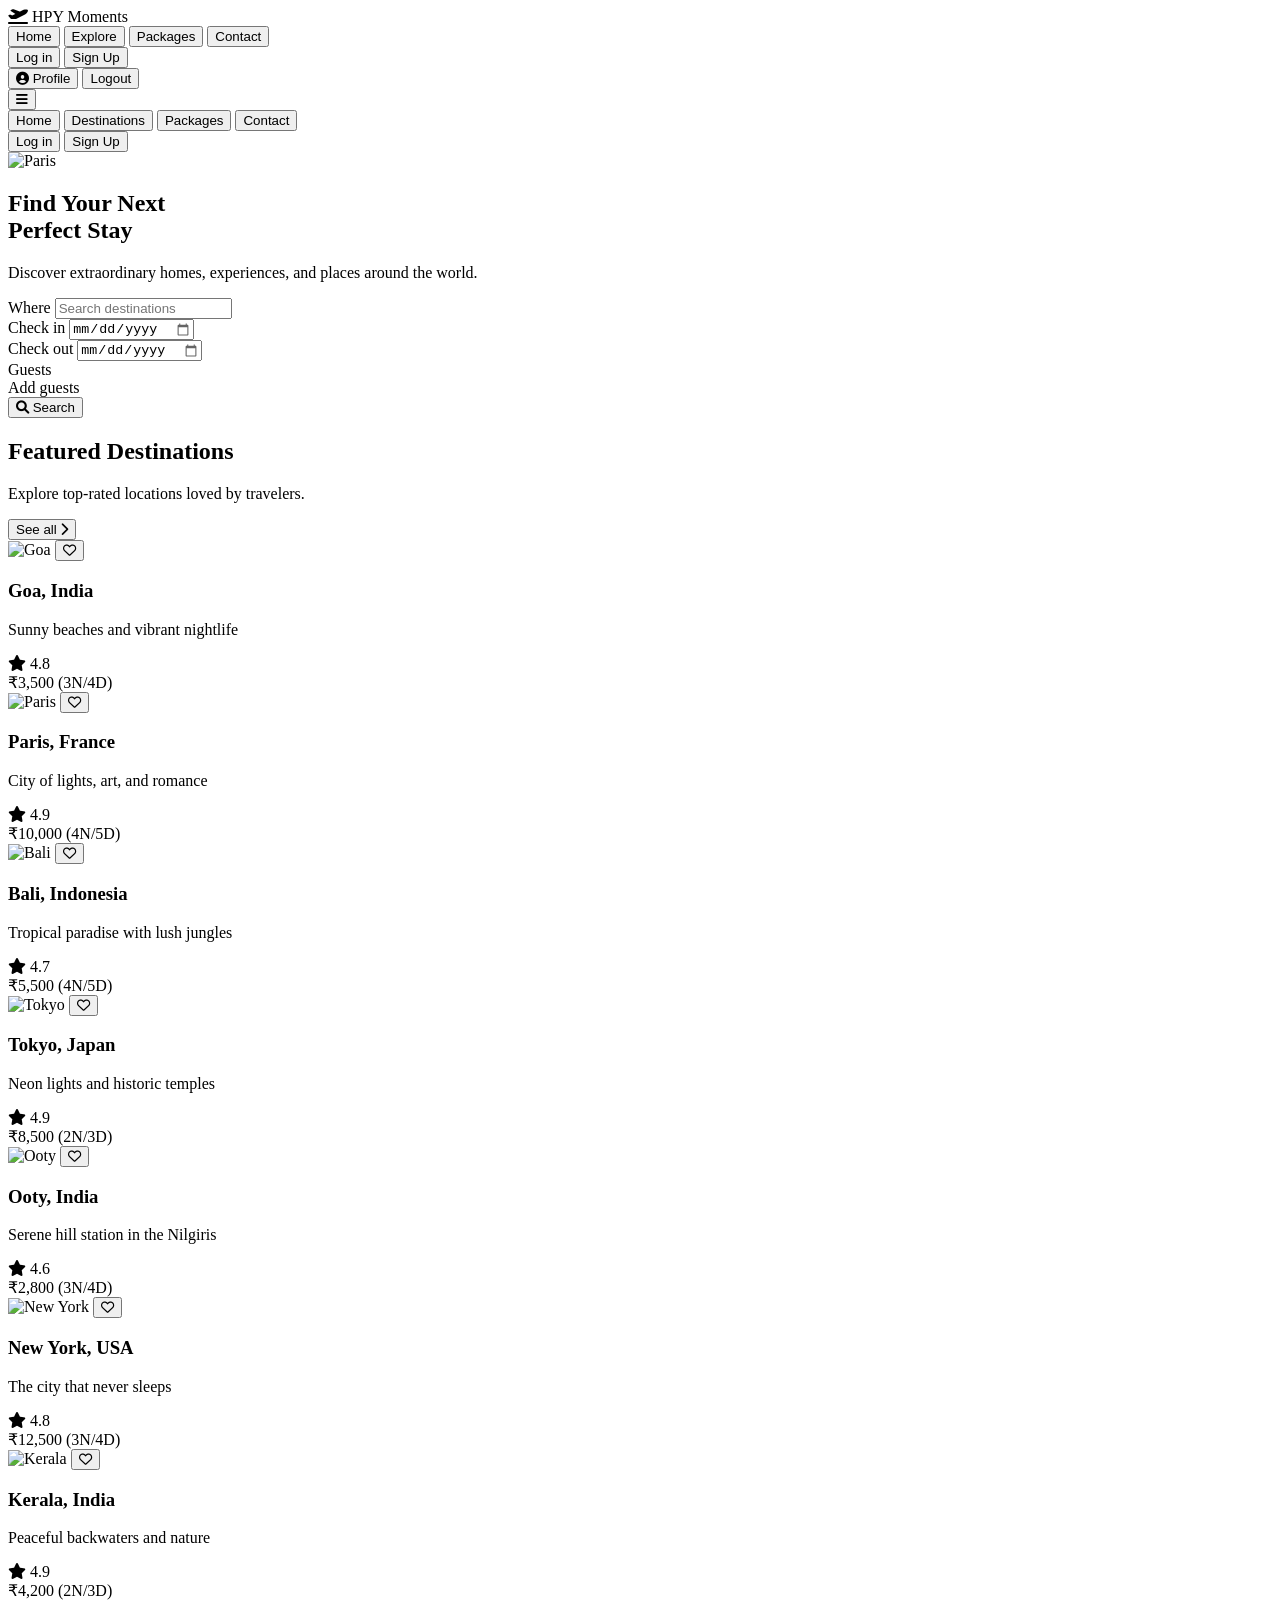
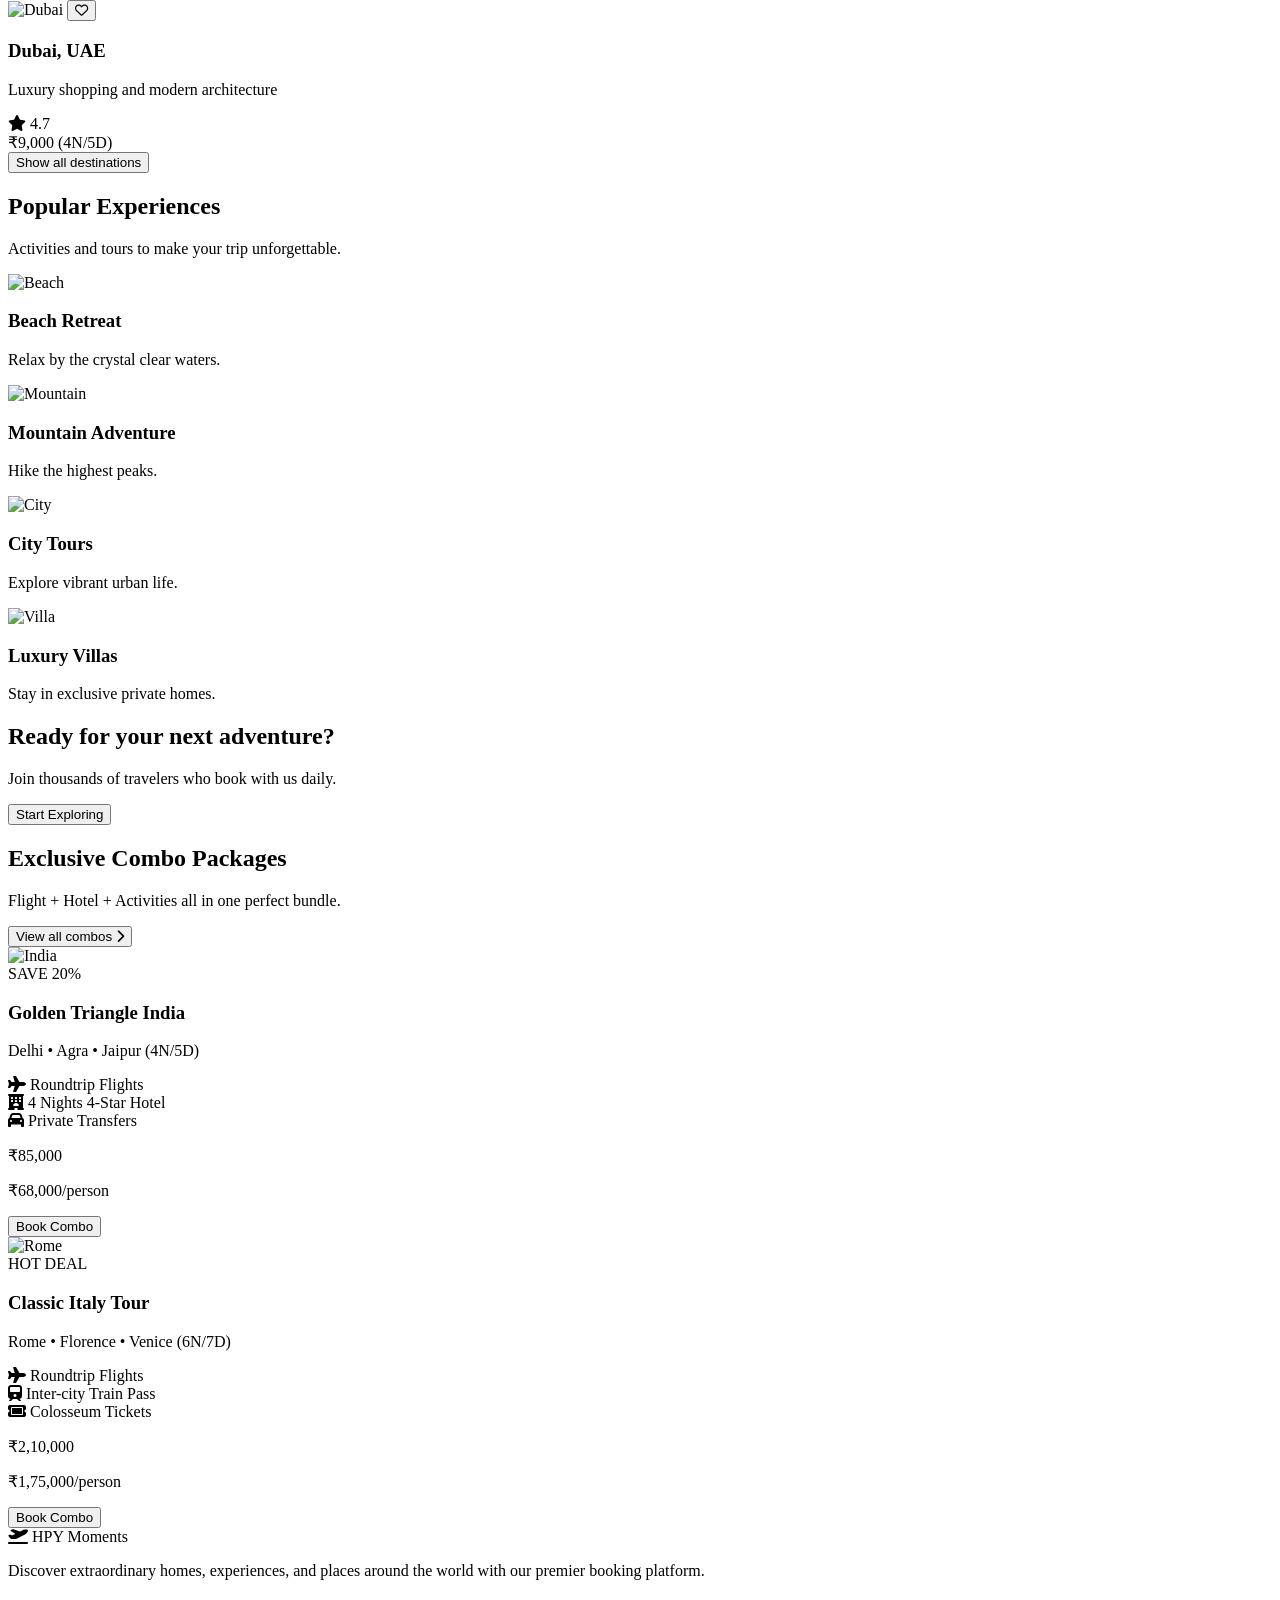
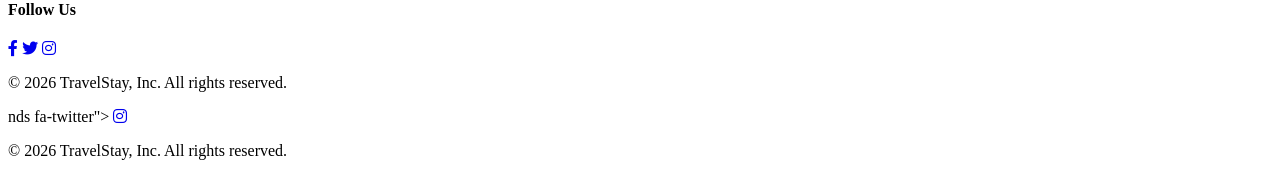
==== commit a6e1b4ad: "modified" ====
--- a/index.html
+++ b/index.html
@@ -1,651 +1,735 @@
-<!DOCTYPE html>
-<html lang="en">
-<head>
-    <meta charset="UTF-8">
-    <meta name="viewport" content="width=device-width, initial-scale=1.0">
-    <title>HPY Moments - Find Your Next Perfect Stay</title>
-    
-    <!-- Fonts & Icons -->
-    <link href="https://fonts.googleapis.com/css2?family=Inter:wght@300;400;500;600;700&display=swap" rel="stylesheet">
-    <link href="https://cdnjs.cloudflare.com/ajax/libs/font-awesome/6.0.0/css/all.min.css" rel="stylesheet">
-    
-    <!-- Tailwind CSS -->
-    <script src="https://cdn.tailwindcss.com"></script>
-    <script>
-        tailwind.config = {
-            theme: {
-                extend: {
-                    colors: {
-                        brand: '#ff5a5f',
-                        'brand-dark': '#e0484d',
-                        dark: '#222222',
-                        light: '#f7f7f7'
-                    },
-                    fontFamily: {
-                        sans: ['Inter', 'sans-serif'],
-                    },
-                    boxShadow: {
-                        'float': '0 10px 40px -10px rgba(0,0,0,0.1)',
-                        'glass': '0 8px 32px 0 rgba(31, 38, 135, 0.15)',
-                    }
-                }
-            }
-        }
-    </script>
-
-    <!-- Custom CSS -->
-    <link rel="stylesheet" href="styles.css">
-</head>
-<body class="bg-white text-dark font-sans flex flex-col min-h-screen">
-
-    <!-- Navigation Bar -->
-    <nav class="fixed top-6 left-1/2 -translate-x-1/2 z-50 bg-white/80 backdrop-blur-lg border border-white/30 rounded-full transition-all duration-300 shadow-2xl" id="navbar" style="width: calc(100% - 2rem); max-width: 90rem;">
-        <div class="px-4 sm:px-6 lg:px-8">
-            <div class="flex justify-between items-center h-16">
-                <!-- Logo -->
-                <div class="flex-shrink-0 flex items-center cursor-pointer" onclick="navigateTo('home')">
-                    <i class="fa-solid fa-plane-departure text-brand text-2xl mr-2"></i>
-                    <span class="font-bold text-2xl tracking-tight text-brand">HPY Moments</span>
-                </div>
-
-                <!-- Desktop Menu -->
-                <div class="hidden md:flex space-x-8 items-center">
-                    <button onclick="navigateTo('home')" class="nav-link text-gray-500 hover:text-dark font-medium transition-colors active-nav" data-target="home">Home</button>
-                    <button onclick="navigateTo('destinations')" class="nav-link text-gray-500 hover:text-dark font-medium transition-colors" data-target="destinations">Explore</button>
-                    <button onclick="navigateTo('packages')" class="nav-link text-gray-500 hover:text-dark font-medium transition-colors" data-target="packages">Packages</button>
-                    <button onclick="navigateTo('contact')" class="nav-link text-gray-500 hover:text-dark font-medium transition-colors" data-target="contact">Contact</button>
-                </div>
-
-                <!-- Auth Buttons -->
-                <div class="hidden md:flex items-center space-x-4">
-                    <button onclick="navigateTo('auth', 'login')" class="text-gray-600 hover:text-dark font-medium px-4 py-2 rounded-full hover:bg-gray-50 transition">Log in</button>
-                    <button onclick="navigateTo('auth', 'signup')" class="bg-brand hover:bg-brand-dark text-white px-6 py-2.5 rounded-full font-medium transition-colors shadow-sm">Sign Up</button>
-                </div>
-
-                <!-- Mobile menu button -->
-                <div class="md:hidden flex items-center">
-                    <button id="mobile-menu-btn" class="text-gray-600 hover:text-dark focus:outline-none p-2">
-                        <i class="fa-solid fa-bars text-2xl"></i>
-                    </button>
-                </div>
-            </div>
-        </div>
-
-        <!-- Mobile Menu Panel -->
-        <div id="mobile-menu" class="hidden md:hidden bg-white/80 backdrop-blur-lg border border-white/30 rounded-3xl absolute left-1/2 -translate-x-1/2 shadow-2xl z-40 mt-2 w-[calc(100%-1rem)]">
-            <div class="px-4 py-6 space-y-2">
-                <button onclick="navigateTo('home'); toggleMobileMenu()" class="w-full text-left block px-3 py-3 text-base font-medium text-gray-800 hover:bg-gray-50 rounded-lg">Home</button>
-                <button onclick="navigateTo('destinations'); toggleMobileMenu()" class="w-full text-left block px-3 py-3 text-base font-medium text-gray-600 hover:bg-gray-50 rounded-lg">Destinations</button>
-                <button onclick="navigateTo('packages'); toggleMobileMenu()" class="w-full text-left block px-3 py-3 text-base font-medium text-gray-600 hover:bg-gray-50 rounded-lg">Packages</button>
-                <button onclick="navigateTo('contact'); toggleMobileMenu()" class="w-full text-left block px-3 py-3 text-base font-medium text-gray-600 hover:bg-gray-50 rounded-lg">Contact</button>
-                <div class="border-t border-gray-100 mt-4 pt-4 flex flex-col space-y-3 px-3">
-                    <button onclick="navigateTo('auth', 'login'); toggleMobileMenu()" class="w-full text-center text-gray-600 font-medium py-2.5 border border-gray-200 rounded-lg">Log in</button>
-                    <button onclick="navigateTo('auth', 'signup'); toggleMobileMenu()" class="w-full text-center bg-brand text-white font-medium py-2.5 rounded-lg">Sign Up</button>
-                </div>
-            </div>
-        </div>
-    </nav>
-
-    <!-- Main Content Area -->
-    <main class="flex-grow pt-24">
-
-        <!-- ================= HOME VIEW ================= -->
-        <section id="home-view" class="view-section active">
-            
-            <!-- Hero Section -->
-            <div class="relative h-[85vh] min-h-[600px] w-full flex items-center justify-center">
-                <div class="absolute inset-0 z-0">
-                    <img src="https://images.unsplash.com/photo-1499856871958-5b9627545d1a?q=80&w=2020&auto=format&fit=crop" alt="Paris" class="w-full h-full object-cover" />
-                    <div class="absolute inset-0 bg-gradient-to-b from-black/40 via-black/20 to-transparent"></div>
-                </div>
-
-                <div class="relative z-10 text-center px-4 w-full max-w-5xl mx-auto -mt-20">
-                    <h1 class="text-4xl md:text-6xl lg:text-7xl font-bold text-white mb-6 drop-shadow-lg tracking-tight fade-in-up">
-                        Find Your Next <br class="hidden md:block" /> Perfect Stay
-                    </h1>
-                    <p class="text-lg md:text-xl text-white/90 mb-10 font-medium drop-shadow-md fade-in-up" style="transition-delay: 100ms;">
-                        Discover extraordinary homes, experiences, and places around the world.
-                    </p>
-
-                    <!-- Search Bar - Glassmorphism update -->
-                    <div class="bg-white/70 backdrop-blur-md rounded-full p-2 md:p-3 shadow-glass max-w-4xl mx-auto flex flex-col md:flex-row items-center border border-white/50 divide-y md:divide-y-0 md:divide-x divide-gray-300/50 fade-in-up" style="transition-delay: 200ms;">
-                        <div class="w-full md:w-1/3 px-6 py-3 text-left glass-input-hover rounded-full cursor-pointer transition">
-                            <label class="block text-xs font-bold text-gray-900 tracking-wide drop-shadow-sm">Where</label>
-                            <input type="text" id="search-location" list="locations-datalist" placeholder="Search destinations" class="w-full bg-transparent border-none focus:ring-0 p-0 text-sm text-gray-800 placeholder-gray-600 outline-none truncate font-medium">
-                            <datalist id="locations-datalist">
-                                <!-- Populated by JS -->
-                            </datalist>
-                        </div>
-                        <div class="w-full md:w-1/4 px-6 py-3 text-left glass-input-hover rounded-full cursor-pointer transition">
-                            <label class="block text-xs font-bold text-gray-900 tracking-wide drop-shadow-sm">Check in</label>
-                            <input type="date" class="w-full bg-transparent border-none focus:ring-0 p-0 text-sm text-gray-800 outline-none font-medium">
-                        </div>
-                        <div class="w-full md:w-1/4 px-6 py-3 text-left glass-input-hover rounded-full cursor-pointer transition">
-                            <label class="block text-xs font-bold text-gray-900 tracking-wide drop-shadow-sm">Check out</label>
-                            <input type="date" class="w-full bg-transparent border-none focus:ring-0 p-0 text-sm text-gray-800 outline-none font-medium">
-                        </div>
-                        <div class="w-full md:w-auto flex-grow px-2 py-2 flex items-center justify-between glass-input-hover rounded-full cursor-pointer transition">
-                            <div class="px-4 text-left">
-                                <label class="block text-xs font-bold text-gray-900 tracking-wide drop-shadow-sm">Guests</label>
-                                <div class="text-sm text-gray-700 font-medium">Add guests</div>
-                            </div>
-                            <button onclick="handleHomeSearch()" class="bg-brand hover:bg-brand-dark text-white rounded-full h-12 w-12 md:w-auto md:px-6 flex items-center justify-center transition-colors shadow-md border border-brand/50">
-                                <i class="fa-solid fa-search md:mr-2"></i>
-                                <span class="hidden md:block font-bold">Search</span>
-                            </button>
-                        </div>
-                    </div>
-                </div>
-            </div>
-
-            <!-- Featured Destinations Grid -->
-            <div class="max-w-7xl mx-auto px-4 sm:px-6 lg:px-8 py-20">
-                <div class="flex justify-between items-end mb-10 fade-in-up">
-                    <div>
-                        <h2 class="text-3xl font-bold tracking-tight mb-2">Featured Destinations</h2>
-                        <p class="text-gray-500">Explore top-rated locations loved by travelers.</p>
-                    </div>
-                    <button onclick="navigateTo('destinations')" class="hidden sm:block text-brand font-medium hover:underline">See all <i class="fa-solid fa-chevron-right text-sm ml-1"></i></button>
-                </div>
-
-                <div class="grid grid-cols-1 sm:grid-cols-2 md:grid-cols-3 lg:grid-cols-4 gap-6" id="home-destinations-grid">
-                    <!-- Cards will be populated by JS -->
-                </div>
-                <button onclick="navigateTo('destinations')" class="sm:hidden w-full mt-8 border border-gray-900 text-dark font-medium py-3 rounded-lg hover:bg-gray-50 transition">Show all destinations</button>
-            </div>
-
-            <!-- Popular Experiences -->
-            <div class="bg-light py-20">
-                <div class="max-w-7xl mx-auto px-4 sm:px-6 lg:px-8">
-                    <h2 class="text-3xl font-bold tracking-tight mb-2 fade-in-up">Popular Experiences</h2>
-                    <p class="text-gray-500 mb-10 fade-in-up">Activities and tours to make your trip unforgettable.</p>
-                    
-                    <div class="flex overflow-x-auto space-x-6 pb-8 no-scrollbar snap-x snap-mandatory fade-in-up">
-                        <div class="min-w-[280px] md:min-w-[320px] h-[400px] relative rounded-2xl overflow-hidden group snap-start cursor-pointer shadow-sm hover:shadow-xl transition-shadow duration-300">
-                            <img src="https://images.unsplash.com/photo-1507525428034-b723cf961d3e?q=80&w=800&auto=format&fit=crop" class="w-full h-full object-cover group-hover:scale-105 transition-transform duration-700" alt="Beach">
-                            <div class="absolute inset-0 bg-gradient-to-t from-black/80 via-black/20 to-transparent"></div>
-                            <div class="absolute bottom-6 left-6 right-6">
-                                <h3 class="text-white text-2xl font-bold mb-1">Beach Retreat</h3>
-                                <p class="text-white/80 text-sm">Relax by the crystal clear waters.</p>
-                            </div>
-                        </div>
-                        <div class="min-w-[280px] md:min-w-[320px] h-[400px] relative rounded-2xl overflow-hidden group snap-start cursor-pointer shadow-sm hover:shadow-xl transition-shadow duration-300">
-                            <img src="https://images.unsplash.com/photo-1464822759023-fed622ff2c3b?q=80&w=800&auto=format&fit=crop" class="w-full h-full object-cover group-hover:scale-105 transition-transform duration-700" alt="Mountain">
-                            <div class="absolute inset-0 bg-gradient-to-t from-black/80 via-black/20 to-transparent"></div>
-                            <div class="absolute bottom-6 left-6 right-6">
-                                <h3 class="text-white text-2xl font-bold mb-1">Mountain Adventure</h3>
-                                <p class="text-white/80 text-sm">Hike the highest peaks.</p>
-                            </div>
-                        </div>
-                        <div class="min-w-[280px] md:min-w-[320px] h-[400px] relative rounded-2xl overflow-hidden group snap-start cursor-pointer shadow-sm hover:shadow-xl transition-shadow duration-300">
-                            <img src="https://images.unsplash.com/photo-1514565131-fce0801e5785?q=80&w=800&auto=format&fit=crop" class="w-full h-full object-cover group-hover:scale-105 transition-transform duration-700" alt="City">
-                            <div class="absolute inset-0 bg-gradient-to-t from-black/80 via-black/20 to-transparent"></div>
-                            <div class="absolute bottom-6 left-6 right-6">
-                                <h3 class="text-white text-2xl font-bold mb-1">City Tours</h3>
-                                <p class="text-white/80 text-sm">Explore vibrant urban life.</p>
-                            </div>
-                        </div>
-                        <div class="min-w-[280px] md:min-w-[320px] h-[400px] relative rounded-2xl overflow-hidden group snap-start cursor-pointer shadow-sm hover:shadow-xl transition-shadow duration-300">
-                            <img src="https://images.unsplash.com/photo-1512918728675-ed5a9ecdebfd?q=80&w=800&auto=format&fit=crop" class="w-full h-full object-cover group-hover:scale-105 transition-transform duration-700" alt="Villa">
-                            <div class="absolute inset-0 bg-gradient-to-t from-black/80 via-black/20 to-transparent"></div>
-                            <div class="absolute bottom-6 left-6 right-6">
-                                <h3 class="text-white text-2xl font-bold mb-1">Luxury Villas</h3>
-                                <p class="text-white/80 text-sm">Stay in exclusive private homes.</p>
-                            </div>
-                        </div>
-                    </div>
-                </div>
-            </div>
-
-            <!-- Call to Action -->
-            <div class="bg-dark text-white py-16">
-                <div class="max-w-4xl mx-auto px-4 text-center fade-in-up">
-                    <h2 class="text-3xl md:text-4xl font-bold mb-4">Ready for your next adventure?</h2>
-                    <p class="text-gray-400 mb-8 text-lg">Join thousands of travelers who book with us daily.</p>
-                    <button onclick="navigateTo('destinations')" class="bg-brand hover:bg-brand-dark text-white px-8 py-3 rounded-full font-bold text-lg transition-colors shadow-lg hover:shadow-xl transform hover:-translate-y-0.5 duration-200">Start Exploring</button>
-                </div>
-            </div>
-
-            <!-- Combo Packages -->
-            <div class="py-20 bg-white">
-                <div class="max-w-7xl mx-auto px-4 sm:px-6 lg:px-8">
-                    <div class="flex flex-col md:flex-row justify-between items-end mb-10 fade-in-up">
-                        <div>
-                            <h2 class="text-3xl font-bold tracking-tight mb-2">Exclusive Combo Packages</h2>
-                            <p class="text-gray-500">Flight + Hotel + Activities all in one perfect bundle.</p>
-                        </div>
-                        <button onclick="navigateTo('packages')" class="mt-4 md:mt-0 text-brand font-medium hover:underline">View all combos <i class="fa-solid fa-chevron-right text-sm ml-1"></i></button>
-                    </div>
-
-                    <div class="grid grid-cols-1 md:grid-cols-2 gap-8">
-                        <!-- Combo 1 -->
-                        <div class="flex flex-col sm:flex-row bg-gray-50 rounded-2xl overflow-hidden border border-gray-100 hover:shadow-xl transition-all duration-300 fade-in-up group">
-                            <div class="sm:w-2/5 h-56 sm:h-auto overflow-hidden relative cursor-pointer" onclick="navigateTo('packages')">
-                                <img src="https://images.unsplash.com/photo-1548013146-72479768bada?q=80&w=800&auto=format&fit=crop" class="w-full h-full object-cover group-hover:scale-105 transition-transform duration-700" alt="India">
-                                <div class="absolute top-3 left-3 bg-brand text-white text-xs font-bold px-2 py-1 rounded shadow-sm">SAVE 20%</div>
-                            </div>
-                            <div class="sm:w-3/5 p-6 flex flex-col justify-between">
-                                <div>
-                                    <h3 class="text-xl font-bold text-dark mb-1">Golden Triangle India</h3>
-                                    <p class="text-sm text-gray-500 mb-4">Delhi • Agra • Jaipur (4N/5D)</p>
-                                    <div class="flex items-center gap-3 text-sm text-gray-600 mb-2"><i class="fa-solid fa-plane text-brand w-4"></i> Roundtrip Flights</div>
-                                    <div class="flex items-center gap-3 text-sm text-gray-600 mb-2"><i class="fa-solid fa-hotel text-brand w-4"></i> 4 Nights 4-Star Hotel</div>
-                                    <div class="flex items-center gap-3 text-sm text-gray-600"><i class="fa-solid fa-car text-brand w-4"></i> Private Transfers</div>
-                                </div>
-                                <div class="mt-6 flex justify-between items-center border-t border-gray-200 pt-4">
-                                    <div>
-                                        <p class="text-xs text-gray-400 line-through">₹85,000</p>
-                                        <p class="text-xl font-bold text-dark">₹68,000<span class="text-sm font-normal text-gray-500">/person</span></p>
-                                    </div>
-                                    <button onclick="navigateTo('booking')" class="bg-dark hover:bg-black text-white px-4 py-2 rounded-lg text-sm font-medium transition">Book Combo</button>
-                                </div>
-                            </div>
-                        </div>
-                        
-                        <!-- Combo 2 -->
-                        <div class="flex flex-col sm:flex-row bg-gray-50 rounded-2xl overflow-hidden border border-gray-100 hover:shadow-xl transition-all duration-300 fade-in-up group">
-                            <div class="sm:w-2/5 h-56 sm:h-auto overflow-hidden relative cursor-pointer" onclick="navigateTo('packages')">
-                                <img src="https://images.unsplash.com/photo-1552832230-c0197dd311b5?q=80&w=800&auto=format&fit=crop" class="w-full h-full object-cover group-hover:scale-105 transition-transform duration-700" alt="Rome">
-                                <div class="absolute top-3 left-3 bg-brand text-white text-xs font-bold px-2 py-1 rounded shadow-sm">HOT DEAL</div>
-                            </div>
-                            <div class="sm:w-3/5 p-6 flex flex-col justify-between">
-                                <div>
-                                    <h3 class="text-xl font-bold text-dark mb-1">Classic Italy Tour</h3>
-                                    <p class="text-sm text-gray-500 mb-4">Rome • Florence • Venice (6N/7D)</p>
-                                    <div class="flex items-center gap-3 text-sm text-gray-600 mb-2"><i class="fa-solid fa-plane text-brand w-4"></i> Roundtrip Flights</div>
-                                    <div class="flex items-center gap-3 text-sm text-gray-600 mb-2"><i class="fa-solid fa-train text-brand w-4"></i> Inter-city Train Pass</div>
-                                    <div class="flex items-center gap-3 text-sm text-gray-600"><i class="fa-solid fa-ticket text-brand w-4"></i> Colosseum Tickets</div>
-                                </div>
-                                <div class="mt-6 flex justify-between items-center border-t border-gray-200 pt-4">
-                                    <div>
-                                        <p class="text-xs text-gray-400 line-through">₹2,10,000</p>
-                                        <p class="text-xl font-bold text-dark">₹1,75,000<span class="text-sm font-normal text-gray-500">/person</span></p>
-                                    </div>
-                                    <button onclick="navigateTo('booking')" class="bg-dark hover:bg-black text-white px-4 py-2 rounded-lg text-sm font-medium transition">Book Combo</button>
-                                </div>
-                            </div>
-                        </div>
-                    </div>
-                </div>
-            </div>
-        </section>
-
-        <!-- ================= AUTH VIEW ================= -->
-        <section id="auth-view" class="view-section min-h-[calc(100vh-80px)] bg-gray-50">
-            <div class="flex flex-col lg:flex-row min-h-[calc(100vh-80px)]">
-                <!-- Left Side -->
-                <div class="hidden lg:flex lg:w-1/2 relative bg-gray-900">
-                    <img src="https://images.unsplash.com/photo-1476514525535-07fb3b4ae5f1?q=80&w=2070&auto=format&fit=crop" class="absolute inset-0 w-full h-full object-cover opacity-80" alt="Scenic Travel View">
-                    <div class="absolute inset-0 bg-gradient-to-t from-black/80 via-black/30 to-transparent"></div>
-                    <div class="absolute bottom-16 left-16 right-16 text-white">
-                        <h2 class="text-4xl lg:text-5xl font-bold mb-6 drop-shadow-lg leading-tight">Every journey begins with a single step.</h2>
-                        <p class="text-xl text-white/90 drop-shadow-md max-w-lg">Join HPY Moments to unlock exclusive deals, save your favorite destinations, and manage your bookings effortlessly.</p>
-                    </div>
-                </div>
-
-                <!-- Right Side: Forms -->
-                <div class="w-full lg:w-1/2 flex items-center justify-center p-6 md:p-12">
-                    <div class="w-full max-w-md bg-white p-8 md:p-10 rounded-3xl shadow-[0_8px_30px_rgb(0,0,0,0.04)] border border-gray-100 fade-in-up">
-                        <div class="text-center mb-8">
-                            <i class="fa-solid fa-plane-departure text-brand text-4xl mb-4"></i>
-                            <h2 class="text-3xl font-bold text-dark tracking-tight" id="auth-title">Welcome Back</h2>
-                            <p class="text-gray-500 mt-2" id="auth-subtitle">Log in to continue your adventure.</p>
-                        </div>
-
-                        <!-- Auth Mode Toggles -->
-                        <div class="flex bg-gray-100 p-1.5 rounded-xl mb-8">
-                            <button id="btn-login" onclick="switchAuthMode('login')" class="w-1/2 py-2.5 text-sm font-bold rounded-lg bg-white shadow-sm text-dark transition-all duration-300">Log In</button>
-                            <button id="btn-signup" onclick="switchAuthMode('signup')" class="w-1/2 py-2.5 text-sm font-bold rounded-lg text-gray-500 hover:text-dark transition-all duration-300">Sign Up</button>
-                        </div>
-
-                        <!-- Login Form -->
-                        <form id="form-login" class="space-y-5" onsubmit="event.preventDefault(); alert('Logged in successfully!'); navigateTo('home');">
-                            <div>
-                                <label class="block text-sm font-semibold text-gray-700 mb-1.5">Email address</label>
-                                <input type="email" required class="w-full border border-gray-300 rounded-xl px-4 py-3 focus:ring-2 focus:ring-brand/30 focus:border-brand outline-none transition-all" placeholder="you@example.com">
-                            </div>
-                            <div>
-                                <div class="flex justify-between items-center mb-1.5">
-                                    <label class="block text-sm font-semibold text-gray-700">Password</label>
-                                    <a href="#" class="text-sm text-brand hover:text-brand-dark font-medium transition-colors">Forgot?</a>
-                                </div>
-                                <input type="password" required class="w-full border border-gray-300 rounded-xl px-4 py-3 focus:ring-2 focus:ring-brand/30 focus:border-brand outline-none transition-all" placeholder="••••••••">
-                            </div>
-                            <button type="submit" class="w-full bg-brand hover:bg-brand-dark text-white font-bold py-3.5 rounded-xl transition-all shadow-md hover:shadow-lg transform hover:-translate-y-0.5 mt-2">Log In</button>
-                        </form>
-
-                        <!-- Signup Form -->
-                        <form id="form-signup" class="space-y-5 hidden" onsubmit="event.preventDefault(); alert('Account created successfully!'); navigateTo('home');">
-                            <div>
-                                <label class="block text-sm font-semibold text-gray-700 mb-1.5">Full Name</label>
-                                <input type="text" required class="w-full border border-gray-300 rounded-xl px-4 py-3 focus:ring-2 focus:ring-brand/30 focus:border-brand outline-none transition-all" placeholder="Jane Doe">
-                            </div>
-                            <div>
-                                <label class="block text-sm font-semibold text-gray-700 mb-1.5">Email address</label>
-                                <input type="email" required class="w-full border border-gray-300 rounded-xl px-4 py-3 focus:ring-2 focus:ring-brand/30 focus:border-brand outline-none transition-all" placeholder="you@example.com">
-                            </div>
-                            <div>
-                                <label class="block text-sm font-semibold text-gray-700 mb-1.5">Password</label>
-                                <input type="password" required class="w-full border border-gray-300 rounded-xl px-4 py-3 focus:ring-2 focus:ring-brand/30 focus:border-brand outline-none transition-all" placeholder="Create a strong password">
-                            </div>
-                            <button type="submit" class="w-full bg-brand hover:bg-brand-dark text-white font-bold py-3.5 rounded-xl transition-all shadow-md hover:shadow-lg transform hover:-translate-y-0.5 mt-2">Create Account</button>
-                        </form>
-                    </div>
-                </div>
-            </div>
-        </section>
-
-        <!-- ================= DESTINATIONS VIEW ================= -->
-        <section id="destinations-view" class="view-section pb-20">
-            <div class="bg-light pt-10 pb-16 border-b border-gray-200">
-                <div class="max-w-7xl mx-auto px-4 sm:px-6 lg:px-8">
-                    <h1 class="text-4xl font-bold mb-6">Explore Destinations</h1>
-                    
-                    <div class="flex flex-col md:flex-row gap-4 items-center bg-white p-4 rounded-xl shadow-sm border border-gray-100">
-                        <div class="w-full md:w-1/3 relative">
-                            <i class="fa-solid fa-search absolute left-4 top-3.5 text-gray-400"></i>
-                            <input type="text" placeholder="Search a city or country" class="w-full bg-gray-50 border border-gray-200 rounded-lg pl-10 pr-4 py-3 focus:outline-none focus:ring-2 focus:ring-brand/50 focus:border-brand">
-                        </div>
-                        <div class="w-full md:w-auto flex space-x-2 overflow-x-auto no-scrollbar pb-1 md:pb-0">
-                            <button class="whitespace-nowrap px-4 py-2 border border-gray-200 rounded-full text-sm font-medium hover:border-dark hover:text-dark transition bg-gray-900 text-white">All Regions</button>
-                            <button class="whitespace-nowrap px-4 py-2 border border-gray-200 rounded-full text-sm font-medium text-gray-600 hover:border-dark hover:text-dark transition">Asia</button>
-                            <button class="whitespace-nowrap px-4 py-2 border border-gray-200 rounded-full text-sm font-medium text-gray-600 hover:border-dark hover:text-dark transition">Europe</button>
-                            <button class="whitespace-nowrap px-4 py-2 border border-gray-200 rounded-full text-sm font-medium text-gray-600 hover:border-dark hover:text-dark transition">North America</button>
-                        </div>
-                    </div>
-                </div>
-            </div>
-
-            <div class="max-w-7xl mx-auto px-4 sm:px-6 lg:px-8 py-12">
-                <div class="grid grid-cols-1 sm:grid-cols-2 md:grid-cols-3 lg:grid-cols-4 gap-6 gap-y-10" id="all-destinations-grid">
-                    <!-- Populated by JS -->
-                </div>
-                
-                <div class="mt-16 text-center">
-                    <button class="bg-white border border-gray-900 text-dark font-medium px-6 py-3 rounded-lg hover:bg-gray-50 transition">Load More</button>
-                </div>
-            </div>
-        </section>
-
-        <!-- ================= DESTINATION DETAIL VIEW ================= -->
-        <section id="destination-detail-view" class="view-section pb-20 bg-white">
-            <div id="detail-hero" class="relative h-[60vh] min-h-[400px] w-full flex items-end pb-12 fade-in-up">
-                <div class="absolute inset-0 z-0">
-                    <img id="detail-img" src="" alt="Destination" class="w-full h-full object-cover" />
-                    <div class="absolute inset-0 bg-gradient-to-t from-black/80 via-black/20 to-transparent"></div>
-                </div>
-                <div class="relative z-10 max-w-7xl mx-auto px-4 sm:px-6 lg:px-8 w-full text-white">
-                    <button onclick="navigateTo('home')" class="mb-6 bg-white/20 hover:bg-white/30 backdrop-blur text-white px-5 py-2.5 rounded-full text-sm font-medium transition flex items-center w-fit">
-                        <i class="fa-solid fa-arrow-left mr-2"></i> Back to Exploration
-                    </button>
-                    <div class="flex flex-col md:flex-row md:items-end justify-between gap-6">
-                        <div>
-                            <h1 id="detail-title" class="text-4xl md:text-5xl lg:text-6xl font-bold mb-2 drop-shadow-lg">Title</h1>
-                            <p class="text-lg md:text-xl text-white/90 drop-shadow-md flex items-center">
-                                <i class="fa-solid fa-location-dot mr-2"></i> <span id="detail-location">Location</span>
-                            </p>
-                        </div>
-                        <div class="bg-white/10 backdrop-blur-md rounded-2xl p-5 border border-white/20 text-center md:text-right md:w-56">
-                            <p class="text-sm text-white/80 mb-1 font-medium">Starting from</p>
-                            <p id="detail-price" class="text-3xl font-bold">₹0</p>
-                            <p id="detail-duration-label" class="text-xs text-white/70 mt-1">per trip</p>
-                        </div>
-                    </div>
-                </div>
-            </div>
-
-            <div class="max-w-7xl mx-auto px-4 sm:px-6 lg:px-8 py-12 flex flex-col lg:flex-row gap-12">
-                <div class="w-full lg:w-2/3 fade-in-up">
-                    <h2 class="text-2xl font-bold mb-4 text-dark">About this destination</h2>
-                    <p id="detail-desc" class="text-gray-600 text-lg leading-relaxed mb-10"></p>
-                    
-                    <hr class="border-gray-100 mb-10">
-
-                    <h3 class="text-xl font-bold mb-6 text-dark">What this place offers</h3>
-                    <div class="grid grid-cols-1 sm:grid-cols-2 gap-y-5 gap-x-4 mb-10">
-                        <div class="flex items-center text-gray-700 text-lg"><i class="fa-solid fa-wifi text-brand w-8 text-xl"></i> Fast & Free Wifi</div>
-                        <div class="flex items-center text-gray-700 text-lg"><i class="fa-solid fa-mug-hot text-brand w-8 text-xl"></i> Complimentary Breakfast</div>
-                        <div class="flex items-center text-gray-700 text-lg"><i class="fa-solid fa-person-swimming text-brand w-8 text-xl"></i> Infinity Pool</div>
-                        <div class="flex items-center text-gray-700 text-lg"><i class="fa-solid fa-van-shuttle text-brand w-8 text-xl"></i> Airport Shuttle</div>
-                        <div class="flex items-center text-gray-700 text-lg"><i class="fa-solid fa-spa text-brand w-8 text-xl"></i> Luxury Spa</div>
-                        <div class="flex items-center text-gray-700 text-lg"><i class="fa-solid fa-utensils text-brand w-8 text-xl"></i> In-house Restaurant</div>
-                    </div>
-                </div>
-                
-                <div class="w-full lg:w-1/3 fade-in-up" style="transition-delay: 100ms;">
-                    <div class="bg-white border border-gray-200 rounded-2xl p-6 md:p-8 shadow-xl sticky top-28">
-                        <div class="flex justify-between items-center mb-6">
-                            <div class="text-2xl font-bold text-dark" id="detail-box-price"></div>
-                            <div class="flex items-center text-sm font-bold bg-gray-50 px-3 py-1 rounded-full">
-                                <i class="fa-solid fa-star text-brand mr-1.5"></i> <span id="detail-rating"></span>
-                            </div>
-                        </div>
-
-                        <!-- Update: Made the Reserve Section functional inputs -->
-                        <div class="border border-gray-300 rounded-xl mb-6 overflow-hidden">
-                            <div class="flex border-b border-gray-300">
-                                <div class="w-1/2 p-3 border-r border-gray-300 hover:bg-gray-50 transition">
-                                    <label for="detail-checkin" class="block text-xs font-bold text-dark uppercase mb-1 cursor-pointer">Check-in</label>
-                                    <input type="date" id="detail-checkin" class="w-full text-sm text-gray-700 focus:outline-none bg-transparent cursor-pointer">
-                                </div>
-                                <div class="w-1/2 p-3 hover:bg-gray-50 transition">
-                                    <label for="detail-checkout" class="block text-xs font-bold text-dark uppercase mb-1 cursor-pointer">Check-out</label>
-                                    <input type="date" id="detail-checkout" class="w-full text-sm text-gray-700 focus:outline-none bg-transparent cursor-pointer">
-                                </div>
-                            </div>
-                            <div class="p-3 hover:bg-gray-50 transition">
-                                <label for="detail-guests" class="block text-xs font-bold text-dark uppercase mb-1 cursor-pointer">Guests</label>
-                                <input type="number" id="detail-guests" min="1" max="10" value="1" class="w-full text-sm text-gray-700 focus:outline-none bg-transparent cursor-pointer">
-                            </div>
-                        </div>
-
-                        <button onclick="initiateBooking()" class="w-full bg-brand hover:bg-brand-dark text-white font-bold py-4 rounded-xl transition-all shadow-md hover:shadow-lg text-lg mb-4">Reserve</button>
-                        <p class="text-center text-sm text-gray-500 font-medium">You won't be charged yet</p>
-                    </div>
-                </div>
-            </div>
-        </section>
-
-        <!-- ================= PACKAGES VIEW ================= -->
-        <section id="packages-view" class="view-section pb-20">
-            <div class="max-w-7xl mx-auto px-4 sm:px-6 lg:px-8 py-10">
-                <div class="mb-12">
-                    <h1 class="text-4xl font-bold mb-4">Top Travel Packages</h1>
-                    <p class="text-gray-500 text-lg">Curated all-inclusive trips for the perfect hassle-free vacation.</p>
-                </div>
-
-                <div class="flex flex-col space-y-8" id="packages-list">
-                    <!-- Populated by JS -->
-                </div>
-            </div>
-        </section>
-
-        <!-- ================= BOOKING VIEW ================= -->
-        <section id="booking-view" class="view-section pb-20 bg-gray-50">
-            <div class="max-w-4xl mx-auto px-4 sm:px-6 lg:px-8 py-12">
-                <div class="mb-8">
-                    <button onclick="navigateTo('home')" class="text-gray-500 hover:text-dark font-medium flex items-center text-sm mb-6"><i class="fa-solid fa-arrow-left mr-2"></i> Cancel booking</button>
-                    <h1 class="text-4xl font-bold mb-2">Complete your booking</h1>
-                    <p class="text-gray-500">Just a few details to secure your trip.</p>
-                </div>
-
-                <div class="bg-white rounded-2xl shadow-sm border border-gray-100 p-6 md:p-10">
-                    <form id="booking-form" onsubmit="handleBooking(event)">
-                        <div class="grid grid-cols-1 md:grid-cols-2 gap-8 mb-8">
-                            <div class="space-y-6">
-                                <div>
-                                    <h3 class="text-xl font-bold mb-4 border-b pb-2">Your Information</h3>
-                                    <div class="space-y-4">
-                                        <div>
-                                            <label class="block text-sm font-medium text-gray-700 mb-1">Full Name</label>
-                                            <input type="text" required placeholder="John Doe" class="w-full border border-gray-300 rounded-lg px-4 py-2.5 focus:outline-none focus:ring-2 focus:ring-brand focus:border-transparent transition">
-                                        </div>
-                                        <div>
-                                            <label class="block text-sm font-medium text-gray-700 mb-1">Email Address</label>
-                                            <input type="email" required placeholder="john@example.com" class="w-full border border-gray-300 rounded-lg px-4 py-2.5 focus:outline-none focus:ring-2 focus:ring-brand focus:border-transparent transition">
-                                        </div>
-                                        <div>
-                                            <label class="block text-sm font-medium text-gray-700 mb-1">Phone Number</label>
-                                            <input type="tel" required placeholder="+91 98765 43210" class="w-full border border-gray-300 rounded-lg px-4 py-2.5 focus:outline-none focus:ring-2 focus:ring-brand focus:border-transparent transition">
-                                        </div>
-                                    </div>
-                                </div>
-                            </div>
-
-                            <div class="space-y-6">
-                                <div>
-                                    <h3 class="text-xl font-bold mb-4 border-b pb-2">Trip Details</h3>
-                                    <div class="space-y-4">
-                                        <div>
-                                            <label class="block text-sm font-medium text-gray-700 mb-1">Destination</label>
-                                            <select id="booking-destination" required class="w-full border border-gray-300 rounded-lg px-4 py-2.5 bg-white focus:outline-none focus:ring-2 focus:ring-brand focus:border-transparent transition">
-                                                <option value="" disabled selected>Select a destination</option>
-                                                <!-- Populated dynamically or static below -->
-                                                <option value="Bali">Bali, Indonesia</option>
-                                                <option value="Paris">Paris, France</option>
-                                                <option value="Tokyo">Tokyo, Japan</option>
-                                                <option value="Goa">Goa, India</option>
-                                                <option value="New York">New York, USA</option>
-                                            </select>
-                                        </div>
-                                        <div class="grid grid-cols-2 gap-4">
-                                            <div>
-                                                <label class="block text-sm font-medium text-gray-700 mb-1">Check-in Date</label>
-                                                <input type="date" id="booking-date" required class="w-full border border-gray-300 rounded-lg px-4 py-2.5 focus:outline-none focus:ring-2 focus:ring-brand focus:border-transparent transition text-gray-700">
-                                            </div>
-                                            <div>
-                                                <label class="block text-sm font-medium text-gray-700 mb-1">Travelers</label>
-                                                <input type="number" id="booking-travelers" min="1" max="10" value="2" required class="w-full border border-gray-300 rounded-lg px-4 py-2.5 focus:outline-none focus:ring-2 focus:ring-brand focus:border-transparent transition">
-                                            </div>
-                                        </div>
-                                        <div>
-                                            <label class="block text-sm font-medium text-gray-700 mb-1">Mode of Transport</label>
-                                            <select required class="w-full border border-gray-300 rounded-lg px-4 py-2.5 bg-white focus:outline-none focus:ring-2 focus:ring-brand focus:border-transparent transition">
-                                                <option value="" disabled selected>Select transport mode</option>
-                                                <option value="flight">✈️ Flight</option>
-                                                <option value="train">🚆 Train</option>
-                                                <option value="bus">🚌 Luxury Bus</option>
-                                                <option value="car">🚗 Private Transfer / Rental</option>
-                                                <option value="none">❌ No Transport Needed</option>
-                                            </select>
-                                        </div>
-                                    </div>
-                                </div>
-                            </div>
-                        </div>
-
-                        <div class="border-t pt-6 flex flex-col sm:flex-row justify-between items-center bg-gray-50 -mx-6 -mb-6 p-6 rounded-b-2xl">
-                            <div class="text-sm text-gray-500 mb-4 sm:mb-0">
-                                <p>By clicking "Confirm Booking", you agree to our <a href="#" class="text-brand hover:underline">Terms of Service</a>.</p>
-                            </div>
-                            <button type="submit" class="w-full sm:w-auto bg-brand hover:bg-brand-dark text-white px-8 py-3 rounded-lg font-bold text-lg transition-colors shadow-md">
-                                Confirm Booking
-                            </button>
-                        </div>
-                    </form>
-
-                    <!-- Success Message -->
-                    <div id="booking-success" class="hidden text-center py-10">
-                        <div class="w-20 h-20 bg-green-100 rounded-full flex items-center justify-center mx-auto mb-6">
-                            <i class="fa-solid fa-check text-4xl text-green-500"></i>
-                        </div>
-                        <h2 class="text-3xl font-bold mb-4">Booking Confirmed!</h2>
-                        <p class="text-gray-500 mb-8">Thank you for booking with HPY Moments. We've sent a confirmation email with your itinerary details.</p>
-                        <button onclick="resetBooking(); navigateTo('home')" class="bg-dark text-white px-6 py-2 rounded-lg font-medium hover:bg-black transition">Return to Home</button>
-                    </div>
-                </div>
-            </div>
-        </section>
-
-        <!-- ================= CONTACT VIEW ================= -->
-        <section id="contact-view" class="view-section pb-20">
-            <div class="max-w-7xl mx-auto px-4 sm:px-6 lg:px-8 py-12">
-                <div class="text-center mb-16">
-                    <h1 class="text-4xl font-bold mb-4">Get in Touch</h1>
-                    <p class="text-gray-500 text-lg">We're here to help you plan your perfect trip. Reach out to us!</p>
-                </div>
-
-                <div class="bg-white rounded-2xl shadow-lg border border-gray-100 overflow-hidden flex flex-col md:flex-row">
-                    <div class="w-full md:w-1/2 p-8 md:p-12">
-                        <div class="mb-10 flex flex-col space-y-6">
-                            <div class="flex items-start">
-                                <div class="w-10 h-10 rounded-full bg-brand/10 flex items-center justify-center text-brand mr-4 shrink-0">
-                                    <i class="fa-solid fa-location-dot"></i>
-                                </div>
-                                <div>
-                                    <h4 class="font-bold text-dark">Office Address</h4>
-                                    <p class="text-gray-500 mt-1">JNNIE<br>Red Hills, Chennai, India</p>
-                                </div>
-                            </div>
-                            <div class="flex items-start">
-                                <div class="w-10 h-10 rounded-full bg-brand/10 flex items-center justify-center text-brand mr-4 shrink-0">
-                                    <i class="fa-solid fa-envelope"></i>
-                                </div>
-                                <div>
-                                    <h4 class="font-bold text-dark">Email Us</h4>
-                                    <p class="text-gray-500 mt-1">we@HPY moments.com</p>
-                                </div>
-                            </div>
-                        </div>
-
-                        <hr class="border-gray-100 mb-8">
-
-                        <h3 class="text-2xl font-bold mb-6">Send a Message</h3>
-                        <form onsubmit="alert('Message sent successfully!'); event.preventDefault(); this.reset();">
-                            <div class="space-y-4 mb-6">
-                                <input type="text" placeholder="Your Name" required class="w-full border border-gray-300 rounded-lg px-4 py-3 focus:outline-none focus:ring-2 focus:ring-brand focus:border-transparent bg-gray-50">
-                                <input type="email" placeholder="Your Email" required class="w-full border border-gray-300 rounded-lg px-4 py-3 focus:outline-none focus:ring-2 focus:ring-brand focus:border-transparent bg-gray-50">
-                                <textarea rows="4" placeholder="How can we help you?" required class="w-full border border-gray-300 rounded-lg px-4 py-3 focus:outline-none focus:ring-2 focus:ring-brand focus:border-transparent bg-gray-50 resize-none"></textarea>
-                            </div>
-                            <button type="submit" class="bg-dark hover:bg-black text-white px-8 py-3 rounded-lg font-bold transition-colors w-full sm:w-auto">Send Message</button>
-                        </form>
-                    </div>
-
-                    <div style="width:100%; height:400px;">
-  <iframe
-    src="https://www.google.com/maps?q=JNN%20Institute%20of%20Engineering%2C%20Redhills%2C%20Chennai&output=embed"
-    width="100%"
-    height="100%"
-    style="border:0;"
-    allowfullscreen=""
-    loading="lazy">
-  </iframe>
-</div>
-                </div>
-            </div>
-        </section>
-
-    </main>
-
-    <!-- Footer -->
-    <footer class="bg-gray-50 border-t border-gray-200 pt-16 pb-8">
-        <div class="max-w-7xl mx-auto px-4 sm:px-6 lg:px-8">
-            <div class="grid grid-cols-1 md:grid-cols-4 gap-8 mb-12">
-                <div class="col-span-1 md:col-span-1">
-                    <div class="flex items-center mb-4 cursor-pointer" onclick="navigateTo('home')">
-                        <i class="fa-solid fa-plane-departure text-brand text-2xl mr-2"></i>
-                        <span class="font-bold text-xl tracking-tight text-dark">HPY Moments</span>
-                    </div>
-                    <p class="text-gray-500 text-sm mb-6">Discover extraordinary homes, experiences, and places around the world with our premier booking platform.</p>
-                </div>
-                <div>
-                    <h4 class="font-bold text-dark mb-4">Follow Us</h4>
-                    <div class="flex space-x-4 mb-4">
-                        <a href="#" class="w-10 h-10 rounded-full bg-white border border-gray-200 flex items-center justify-center text-gray-600 hover:text-brand hover:border-brand transition shadow-sm"><i class="fa-brands fa-facebook-f"></i></a>
-                        <a href="#" class="w-10 h-10 rounded-full bg-white border border-gray-200 flex items-center justify-center text-gray-600 hover:text-brand hover:border-brand transition shadow-sm"><i class="fa-brands fa-twitter"></i></a>
-                        <a href="#" class="w-10 h-10 rounded-full bg-white border border-gray-200 flex items-center justify-center text-gray-600 hover:text-brand hover:border-brand transition shadow-sm"><i class="fa-brands fa-instagram"></i></a>
-                    </div>
-                </div>
-            </div>
-            
-            <div class="border-t border-gray-200 pt-8 flex flex-col md:flex-row justify-between items-center text-sm text-gray-500">
-                <p>&copy; 2026 TravelStay, Inc. All rights reserved.</p>
-                
-            </div>
-        </div>
-    </footer>
-
-    <!-- JavaScript -->
-    <script src="script.js"></script>
-</body>
+<!DOCTYPE html>
+<html lang="en">
+<head>
+    <meta charset="UTF-8">
+    <meta name="viewport" content="width=device-width, initial-scale=1.0">
+    <title>HPY Moments - Find Your Next Perfect Stay</title>
+    
+    <!-- Fonts & Icons -->
+    <link href="https://fonts.googleapis.com/css2?family=Inter:wght@300;400;500;600;700&display=swap" rel="stylesheet">
+    <link href="https://cdnjs.cloudflare.com/ajax/libs/font-awesome/6.0.0/css/all.min.css" rel="stylesheet">
+    
+    <!-- Tailwind CSS -->
+    <script src="https://cdn.tailwindcss.com"></script>
+    <script>
+        tailwind.config = {
+            theme: {
+                extend: {
+                    colors: {
+                        brand: '#ff5a5f',
+                        'brand-dark': '#e0484d',
+                        dark: '#222222',
+                        light: '#f7f7f7'
+                    },
+                    fontFamily: {
+                        sans: ['Inter', 'sans-serif'],
+                    },
+                    boxShadow: {
+                        'float': '0 10px 40px -10px rgba(0,0,0,0.1)',
+                        'glass': '0 8px 32px 0 rgba(31, 38, 135, 0.15)',
+                    }
+                }
+            }
+        }
+    </script>
+
+    <!-- Custom CSS -->
+    <link rel="stylesheet" href="styles.css">
+</head>
+<body class="bg-white text-dark font-sans flex flex-col min-h-screen">
+
+    <!-- Navigation Bar -->
+    <nav class="fixed top-6 left-1/2 -translate-x-1/2 z-50 bg-white/80 backdrop-blur-lg border border-white/30 rounded-full transition-all duration-300 shadow-2xl" id="navbar" style="width: calc(100% - 2rem); max-width: 90rem;">
+        <div class="px-4 sm:px-6 lg:px-8">
+            <div class="flex justify-between items-center h-16">
+                <!-- Logo -->
+                <div class="flex-shrink-0 flex items-center cursor-pointer" onclick="navigateTo('home')">
+                    <i class="fa-solid fa-plane-departure text-brand text-2xl mr-2"></i>
+                    <span class="font-bold text-2xl tracking-tight text-brand">HPY Moments</span>
+                </div>
+
+                <!-- Desktop Menu -->
+                <div class="hidden md:flex space-x-8 items-center">
+                    <button onclick="navigateTo('home')" class="nav-link text-gray-500 hover:text-dark font-medium transition-colors active-nav" data-target="home">Home</button>
+                    <button onclick="navigateTo('destinations')" class="nav-link text-gray-500 hover:text-dark font-medium transition-colors" data-target="destinations">Explore</button>
+                    <button onclick="navigateTo('packages')" class="nav-link text-gray-500 hover:text-dark font-medium transition-colors" data-target="packages">Packages</button>
+                    <button onclick="navigateTo('contact')" class="nav-link text-gray-500 hover:text-dark font-medium transition-colors" data-target="contact">Contact</button>
+                </div>
+
+                <!-- Auth Buttons -->
+                <div class="hidden md:flex items-center space-x-4" id="auth-buttons">
+                    <button onclick="navigateTo('auth', 'login')" class="text-gray-600 hover:text-dark font-medium px-4 py-2 rounded-full hover:bg-gray-50 transition">Log in</button>
+                    <button onclick="navigateTo('auth', 'signup')" class="bg-brand hover:bg-brand-dark text-white px-6 py-2.5 rounded-full font-medium transition-colors shadow-sm">Sign Up</button>
+                </div>
+                
+                <!-- Profile Button (Hidden by default) -->
+                <div class="hidden md:flex items-center space-x-4" id="profile-buttons">
+                    <button onclick="navigateTo('profile')" class="text-gray-600 hover:text-dark font-medium px-4 py-2 rounded-full hover:bg-gray-50 transition flex items-center gap-2">
+                        <i class="fa-solid fa-user-circle text-xl"></i>
+                        <span id="user-name-nav">Profile</span>
+                    </button>
+                    <button onclick="handleLogout()" class="bg-red-500 hover:bg-red-600 text-white px-6 py-2.5 rounded-full font-medium transition-colors shadow-sm">Logout</button>
+                </div>
+
+                <!-- Mobile menu button -->
+                <div class="md:hidden flex items-center">
+                    <button id="mobile-menu-btn" class="text-gray-600 hover:text-dark focus:outline-none p-2">
+                        <i class="fa-solid fa-bars text-2xl"></i>
+                    </button>
+                </div>
+            </div>
+        </div>
+
+        <!-- Mobile Menu Panel -->
+        <div id="mobile-menu" class="hidden md:hidden bg-white/80 backdrop-blur-lg border border-white/30 rounded-3xl absolute left-1/2 -translate-x-1/2 shadow-2xl z-40 mt-2 w-[calc(100%-1rem)]">
+            <div class="px-4 py-6 space-y-2">
+                <button onclick="navigateTo('home'); toggleMobileMenu()" class="w-full text-left block px-3 py-3 text-base font-medium text-gray-800 hover:bg-gray-50 rounded-lg">Home</button>
+                <button onclick="navigateTo('destinations'); toggleMobileMenu()" class="w-full text-left block px-3 py-3 text-base font-medium text-gray-600 hover:bg-gray-50 rounded-lg">Destinations</button>
+                <button onclick="navigateTo('packages'); toggleMobileMenu()" class="w-full text-left block px-3 py-3 text-base font-medium text-gray-600 hover:bg-gray-50 rounded-lg">Packages</button>
+                <button onclick="navigateTo('contact'); toggleMobileMenu()" class="w-full text-left block px-3 py-3 text-base font-medium text-gray-600 hover:bg-gray-50 rounded-lg">Contact</button>
+                <div class="border-t border-gray-100 mt-4 pt-4 flex flex-col space-y-3 px-3">
+                    <button onclick="navigateTo('auth', 'login'); toggleMobileMenu()" class="w-full text-center text-gray-600 font-medium py-2.5 border border-gray-200 rounded-lg">Log in</button>
+                    <button onclick="navigateTo('auth', 'signup'); toggleMobileMenu()" class="w-full text-center bg-brand text-white font-medium py-2.5 rounded-lg">Sign Up</button>
+                </div>
+            </div>
+        </div>
+    </nav>
+
+    <!-- Main Content Area -->
+    <main class="flex-grow pt-24">
+
+        <!-- ================= HOME VIEW ================= -->
+        <section id="home-view" class="view-section active">
+            
+            <!-- Hero Section -->
+            <div class="relative h-[85vh] min-h-[600px] w-full flex items-center justify-center">
+                <div class="absolute inset-0 z-0">
+                    <img src="https://images.unsplash.com/photo-1499856871958-5b9627545d1a?q=80&w=2020&auto=format&fit=crop" alt="Paris" class="w-full h-full object-cover" />
+                    <div class="absolute inset-0 bg-gradient-to-b from-black/40 via-black/20 to-transparent"></div>
+                </div>
+
+                <div class="relative z-10 text-center px-4 w-full max-w-5xl mx-auto -mt-20">
+                    <h1 class="text-4xl md:text-6xl lg:text-7xl font-bold text-white mb-6 drop-shadow-lg tracking-tight fade-in-up">
+                        Find Your Next <br class="hidden md:block" /> Perfect Stay
+                    </h1>
+                    <p class="text-lg md:text-xl text-white/90 mb-10 font-medium drop-shadow-md fade-in-up" style="transition-delay: 100ms;">
+                        Discover extraordinary homes, experiences, and places around the world.
+                    </p>
+
+                    <!-- Search Bar - Glassmorphism with Mobile Optimization -->
+                    <div class="bg-white/95 md:bg-white/70 backdrop-blur-md rounded-2xl md:rounded-full p-4 md:p-3 shadow-glass w-full max-w-full sm:max-w-2xl md:max-w-4xl mx-auto flex flex-col md:flex-row items-stretch md:items-center border border-white/50 divide-y md:divide-y-0 md:divide-x divide-gray-300/50 fade-in-up" style="transition-delay: 200ms;">
+                        <div class="w-full md:w-1/3 px-3 md:px-6 py-3 text-left glass-input-hover rounded-2xl md:rounded-full cursor-pointer transition">
+                            <label class="block text-xs font-bold text-gray-900 tracking-wide drop-shadow-sm">Where</label>
+                            <input type="text" id="search-location" list="locations-datalist" placeholder="Search destinations" class="w-full bg-transparent border-none focus:ring-0 p-0 text-sm md:text-base text-gray-800 placeholder-gray-600 outline-none truncate font-medium">
+                            <datalist id="locations-datalist">
+                                <!-- Populated by JS -->
+                            </datalist>
+                        </div>
+                        <div class="w-full md:w-1/4 px-3 md:px-6 py-3 text-left glass-input-hover rounded-2xl md:rounded-full cursor-pointer transition">
+                            <label class="block text-xs font-bold text-gray-900 tracking-wide drop-shadow-sm">Check in</label>
+                            <input type="date" class="w-full bg-transparent border-none focus:ring-0 p-0 text-sm md:text-base text-gray-800 outline-none font-medium">
+                        </div>
+                        <div class="w-full md:w-1/4 px-3 md:px-6 py-3 text-left glass-input-hover rounded-2xl md:rounded-full cursor-pointer transition">
+                            <label class="block text-xs font-bold text-gray-900 tracking-wide drop-shadow-sm">Check out</label>
+                            <input type="date" class="w-full bg-transparent border-none focus:ring-0 p-0 text-sm md:text-base text-gray-800 outline-none font-medium">
+                        </div>
+                        <div class="w-full md:w-auto flex-grow px-3 md:px-2 py-3 md:py-2 flex items-center justify-between gap-3 md:gap-0 glass-input-hover rounded-2xl md:rounded-full cursor-pointer transition">
+                            <div class="px-0 md:px-4 text-left">
+                                <label class="block text-xs font-bold text-gray-900 tracking-wide drop-shadow-sm">Guests</label>
+                                <div class="text-sm text-gray-700 font-medium">Add guests</div>
+                            </div>
+                            <button onclick="handleHomeSearch()" class="bg-brand hover:bg-brand-dark text-white rounded-full h-10 md:h-12 w-10 md:w-auto md:px-6 flex items-center justify-center transition-colors shadow-md border border-brand/50 flex-shrink-0">
+                                <i class="fa-solid fa-search md:mr-2 text-sm md:text-base"></i>
+                                <span class="hidden md:block font-bold">Search</span>
+                            </button>
+                        </div>
+                    </div>
+                </div>
+            </div>
+
+            <!-- Featured Destinations Grid -->
+            <div class="max-w-7xl mx-auto px-4 sm:px-6 lg:px-8 py-20">
+                <div class="flex justify-between items-end mb-10 fade-in-up">
+                    <div>
+                        <h2 class="text-3xl font-bold tracking-tight mb-2">Featured Destinations</h2>
+                        <p class="text-gray-500">Explore top-rated locations loved by travelers.</p>
+                    </div>
+                    <button onclick="navigateTo('destinations')" class="hidden sm:block text-brand font-medium hover:underline">See all <i class="fa-solid fa-chevron-right text-sm ml-1"></i></button>
+                </div>
+
+                <div class="grid grid-cols-1 sm:grid-cols-2 md:grid-cols-3 lg:grid-cols-4 gap-6" id="home-destinations-grid">
+                    <!-- Cards will be populated by JS -->
+                </div>
+                <button onclick="navigateTo('destinations')" class="sm:hidden w-full mt-8 border border-gray-900 text-dark font-medium py-3 rounded-lg hover:bg-gray-50 transition">Show all destinations</button>
+            </div>
+
+            <!-- Popular Experiences -->
+            <div class="bg-light py-20">
+                <div class="max-w-7xl mx-auto px-4 sm:px-6 lg:px-8">
+                    <h2 class="text-3xl font-bold tracking-tight mb-2 fade-in-up">Popular Experiences</h2>
+                    <p class="text-gray-500 mb-10 fade-in-up">Activities and tours to make your trip unforgettable.</p>
+                    
+                    <div class="flex overflow-x-auto space-x-6 pb-8 no-scrollbar snap-x snap-mandatory fade-in-up">
+                        <div class="min-w-[280px] md:min-w-[320px] h-[400px] relative rounded-2xl overflow-hidden group snap-start cursor-pointer shadow-sm hover:shadow-xl transition-shadow duration-300">
+                            <img src="https://images.unsplash.com/photo-1507525428034-b723cf961d3e?q=80&w=800&auto=format&fit=crop" class="w-full h-full object-cover group-hover:scale-105 transition-transform duration-700" alt="Beach">
+                            <div class="absolute inset-0 bg-gradient-to-t from-black/80 via-black/20 to-transparent"></div>
+                            <div class="absolute bottom-6 left-6 right-6">
+                                <h3 class="text-white text-2xl font-bold mb-1">Beach Retreat</h3>
+                                <p class="text-white/80 text-sm">Relax by the crystal clear waters.</p>
+                            </div>
+                        </div>
+                        <div class="min-w-[280px] md:min-w-[320px] h-[400px] relative rounded-2xl overflow-hidden group snap-start cursor-pointer shadow-sm hover:shadow-xl transition-shadow duration-300">
+                            <img src="https://images.unsplash.com/photo-1464822759023-fed622ff2c3b?q=80&w=800&auto=format&fit=crop" class="w-full h-full object-cover group-hover:scale-105 transition-transform duration-700" alt="Mountain">
+                            <div class="absolute inset-0 bg-gradient-to-t from-black/80 via-black/20 to-transparent"></div>
+                            <div class="absolute bottom-6 left-6 right-6">
+                                <h3 class="text-white text-2xl font-bold mb-1">Mountain Adventure</h3>
+                                <p class="text-white/80 text-sm">Hike the highest peaks.</p>
+                            </div>
+                        </div>
+                        <div class="min-w-[280px] md:min-w-[320px] h-[400px] relative rounded-2xl overflow-hidden group snap-start cursor-pointer shadow-sm hover:shadow-xl transition-shadow duration-300">
+                            <img src="https://images.unsplash.com/photo-1514565131-fce0801e5785?q=80&w=800&auto=format&fit=crop" class="w-full h-full object-cover group-hover:scale-105 transition-transform duration-700" alt="City">
+                            <div class="absolute inset-0 bg-gradient-to-t from-black/80 via-black/20 to-transparent"></div>
+                            <div class="absolute bottom-6 left-6 right-6">
+                                <h3 class="text-white text-2xl font-bold mb-1">City Tours</h3>
+                                <p class="text-white/80 text-sm">Explore vibrant urban life.</p>
+                            </div>
+                        </div>
+                        <div class="min-w-[280px] md:min-w-[320px] h-[400px] relative rounded-2xl overflow-hidden group snap-start cursor-pointer shadow-sm hover:shadow-xl transition-shadow duration-300">
+                            <img src="https://images.unsplash.com/photo-1512918728675-ed5a9ecdebfd?q=80&w=800&auto=format&fit=crop" class="w-full h-full object-cover group-hover:scale-105 transition-transform duration-700" alt="Villa">
+                            <div class="absolute inset-0 bg-gradient-to-t from-black/80 via-black/20 to-transparent"></div>
+                            <div class="absolute bottom-6 left-6 right-6">
+                                <h3 class="text-white text-2xl font-bold mb-1">Luxury Villas</h3>
+                                <p class="text-white/80 text-sm">Stay in exclusive private homes.</p>
+                            </div>
+                        </div>
+                    </div>
+                </div>
+            </div>
+
+            <!-- Call to Action -->
+            <div class="bg-dark text-white py-16">
+                <div class="max-w-4xl mx-auto px-4 text-center fade-in-up">
+                    <h2 class="text-3xl md:text-4xl font-bold mb-4">Ready for your next adventure?</h2>
+                    <p class="text-gray-400 mb-8 text-lg">Join thousands of travelers who book with us daily.</p>
+                    <button onclick="navigateTo('destinations')" class="bg-brand hover:bg-brand-dark text-white px-8 py-3 rounded-full font-bold text-lg transition-colors shadow-lg hover:shadow-xl transform hover:-translate-y-0.5 duration-200">Start Exploring</button>
+                </div>
+            </div>
+
+            <!-- Combo Packages -->
+            <div class="py-20 bg-white">
+                <div class="max-w-7xl mx-auto px-4 sm:px-6 lg:px-8">
+                    <div class="flex flex-col md:flex-row justify-between items-end mb-10 fade-in-up">
+                        <div>
+                            <h2 class="text-3xl font-bold tracking-tight mb-2">Exclusive Combo Packages</h2>
+                            <p class="text-gray-500">Flight + Hotel + Activities all in one perfect bundle.</p>
+                        </div>
+                        <button onclick="navigateTo('packages')" class="mt-4 md:mt-0 text-brand font-medium hover:underline">View all combos <i class="fa-solid fa-chevron-right text-sm ml-1"></i></button>
+                    </div>
+
+                    <div class="grid grid-cols-1 md:grid-cols-2 gap-8">
+                        <!-- Combo 1 -->
+                        <div class="flex flex-col sm:flex-row bg-gray-50 rounded-2xl overflow-hidden border border-gray-100 hover:shadow-xl transition-all duration-300 fade-in-up group">
+                            <div class="sm:w-2/5 h-56 sm:h-auto overflow-hidden relative cursor-pointer" onclick="navigateTo('packages')">
+                                <img src="https://images.unsplash.com/photo-1548013146-72479768bada?q=80&w=800&auto=format&fit=crop" class="w-full h-full object-cover group-hover:scale-105 transition-transform duration-700" alt="India">
+                                <div class="absolute top-3 left-3 bg-brand text-white text-xs font-bold px-2 py-1 rounded shadow-sm">SAVE 20%</div>
+                            </div>
+                            <div class="sm:w-3/5 p-6 flex flex-col justify-between">
+                                <div>
+                                    <h3 class="text-xl font-bold text-dark mb-1">Golden Triangle India</h3>
+                                    <p class="text-sm text-gray-500 mb-4">Delhi • Agra • Jaipur (4N/5D)</p>
+                                    <div class="flex items-center gap-3 text-sm text-gray-600 mb-2"><i class="fa-solid fa-plane text-brand w-4"></i> Roundtrip Flights</div>
+                                    <div class="flex items-center gap-3 text-sm text-gray-600 mb-2"><i class="fa-solid fa-hotel text-brand w-4"></i> 4 Nights 4-Star Hotel</div>
+                                    <div class="flex items-center gap-3 text-sm text-gray-600"><i class="fa-solid fa-car text-brand w-4"></i> Private Transfers</div>
+                                </div>
+                                <div class="mt-6 flex justify-between items-center border-t border-gray-200 pt-4">
+                                    <div>
+                                        <p class="text-xs text-gray-400 line-through">₹85,000</p>
+                                        <p class="text-xl font-bold text-dark">₹68,000<span class="text-sm font-normal text-gray-500">/person</span></p>
+                                    </div>
+                                    <button onclick="navigateTo('booking')" class="bg-dark hover:bg-black text-white px-4 py-2 rounded-lg text-sm font-medium transition">Book Combo</button>
+                                </div>
+                            </div>
+                        </div>
+                        
+                        <!-- Combo 2 -->
+                        <div class="flex flex-col sm:flex-row bg-gray-50 rounded-2xl overflow-hidden border border-gray-100 hover:shadow-xl transition-all duration-300 fade-in-up group">
+                            <div class="sm:w-2/5 h-56 sm:h-auto overflow-hidden relative cursor-pointer" onclick="navigateTo('packages')">
+                                <img src="https://images.unsplash.com/photo-1552832230-c0197dd311b5?q=80&w=800&auto=format&fit=crop" class="w-full h-full object-cover group-hover:scale-105 transition-transform duration-700" alt="Rome">
+                                <div class="absolute top-3 left-3 bg-brand text-white text-xs font-bold px-2 py-1 rounded shadow-sm">HOT DEAL</div>
+                            </div>
+                            <div class="sm:w-3/5 p-6 flex flex-col justify-between">
+                                <div>
+                                    <h3 class="text-xl font-bold text-dark mb-1">Classic Italy Tour</h3>
+                                    <p class="text-sm text-gray-500 mb-4">Rome • Florence • Venice (6N/7D)</p>
+                                    <div class="flex items-center gap-3 text-sm text-gray-600 mb-2"><i class="fa-solid fa-plane text-brand w-4"></i> Roundtrip Flights</div>
+                                    <div class="flex items-center gap-3 text-sm text-gray-600 mb-2"><i class="fa-solid fa-train text-brand w-4"></i> Inter-city Train Pass</div>
+                                    <div class="flex items-center gap-3 text-sm text-gray-600"><i class="fa-solid fa-ticket text-brand w-4"></i> Colosseum Tickets</div>
+                                </div>
+                                <div class="mt-6 flex justify-between items-center border-t border-gray-200 pt-4">
+                                    <div>
+                                        <p class="text-xs text-gray-400 line-through">₹2,10,000</p>
+                                        <p class="text-xl font-bold text-dark">₹1,75,000<span class="text-sm font-normal text-gray-500">/person</span></p>
+                                    </div>
+                                    <button onclick="navigateTo('booking')" class="bg-dark hover:bg-black text-white px-4 py-2 rounded-lg text-sm font-medium transition">Book Combo</button>
+                                </div>
+                            </div>
+                        </div>
+                    </div>
+                </div>
+            </div>
+        </section>
+
+        <!-- ================= AUTH VIEW ================= -->
+        <section id="auth-view" class="view-section min-h-[calc(100vh-80px)] bg-gray-50">
+            <div class="flex flex-col lg:flex-row min-h-[calc(100vh-80px)]">
+                <!-- Left Side -->
+                <div class="hidden lg:flex lg:w-1/2 relative bg-gray-900">
+                    <img src="https://images.unsplash.com/photo-1476514525535-07fb3b4ae5f1?q=80&w=2070&auto=format&fit=crop" class="absolute inset-0 w-full h-full object-cover opacity-80" alt="Scenic Travel View">
+                    <div class="absolute inset-0 bg-gradient-to-t from-black/80 via-black/30 to-transparent"></div>
+                    <div class="absolute bottom-16 left-16 right-16 text-white">
+                        <h2 class="text-4xl lg:text-5xl font-bold mb-6 drop-shadow-lg leading-tight">Every journey begins with a single step.</h2>
+                        <p class="text-xl text-white/90 drop-shadow-md max-w-lg">Join HPY Moments to unlock exclusive deals, save your favorite destinations, and manage your bookings effortlessly.</p>
+                    </div>
+                </div>
+
+                <!-- Right Side: Forms -->
+                <div class="w-full lg:w-1/2 flex items-center justify-center p-6 md:p-12">
+                    <div class="w-full max-w-md bg-white p-8 md:p-10 rounded-3xl shadow-[0_8px_30px_rgb(0,0,0,0.04)] border border-gray-100 fade-in-up">
+                        <div class="text-center mb-8">
+                            <i class="fa-solid fa-plane-departure text-brand text-4xl mb-4"></i>
+                            <h2 class="text-3xl font-bold text-dark tracking-tight" id="auth-title">Welcome Back</h2>
+                            <p class="text-gray-500 mt-2" id="auth-subtitle">Log in to continue your adventure.</p>
+                        </div>
+
+                        <!-- Auth Mode Toggles -->
+                        <div class="flex bg-gray-100 p-1.5 rounded-xl mb-8">
+                            <button id="btn-login" onclick="switchAuthMode('login')" class="w-1/2 py-2.5 text-sm font-bold rounded-lg bg-white shadow-sm text-dark transition-all duration-300">Log In</button>
+                            <button id="btn-signup" onclick="switchAuthMode('signup')" class="w-1/2 py-2.5 text-sm font-bold rounded-lg text-gray-500 hover:text-dark transition-all duration-300">Sign Up</button>
+                        </div>
+
+                        <!-- Login Form -->
+                        <form id="form-login" class="space-y-5" onsubmit="handleLogin(event);">
+                            <div>
+                                <label class="block text-sm font-semibold text-gray-700 mb-1.5">Email address</label>
+                                <input type="email" required class="w-full border border-gray-300 rounded-xl px-4 py-3 focus:ring-2 focus:ring-brand/30 focus:border-brand outline-none transition-all" placeholder="you@example.com">
+                            </div>
+                            <div>
+                                <div class="flex justify-between items-center mb-1.5">
+                                    <label class="block text-sm font-semibold text-gray-700">Password</label>
+                                    <a href="#" class="text-sm text-brand hover:text-brand-dark font-medium transition-colors">Forgot?</a>
+                                </div>
+                                <input type="password" required class="w-full border border-gray-300 rounded-xl px-4 py-3 focus:ring-2 focus:ring-brand/30 focus:border-brand outline-none transition-all" placeholder="••••••••">
+                            </div>
+                            <button type="submit" class="w-full bg-brand hover:bg-brand-dark text-white font-bold py-3.5 rounded-xl transition-all shadow-md hover:shadow-lg transform hover:-translate-y-0.5 mt-2">Log In</button>
+                        </form>
+
+                        <!-- Signup Form -->
+                        <form id="form-signup" class="space-y-5 hidden" onsubmit="handleSignup(event);">
+                            <div>
+                                <label class="block text-sm font-semibold text-gray-700 mb-1.5">Full Name</label>
+                                <input type="text" required class="w-full border border-gray-300 rounded-xl px-4 py-3 focus:ring-2 focus:ring-brand/30 focus:border-brand outline-none transition-all" placeholder="Jane Doe">
+                            </div>
+                            <div>
+                                <label class="block text-sm font-semibold text-gray-700 mb-1.5">Email address</label>
+                                <input type="email" required class="w-full border border-gray-300 rounded-xl px-4 py-3 focus:ring-2 focus:ring-brand/30 focus:border-brand outline-none transition-all" placeholder="you@example.com">
+                            </div>
+                            <div>
+                                <label class="block text-sm font-semibold text-gray-700 mb-1.5">Password</label>
+                                <input type="password" required class="w-full border border-gray-300 rounded-xl px-4 py-3 focus:ring-2 focus:ring-brand/30 focus:border-brand outline-none transition-all" placeholder="Create a strong password">
+                            </div>
+                            <button type="submit" class="w-full bg-brand hover:bg-brand-dark text-white font-bold py-3.5 rounded-xl transition-all shadow-md hover:shadow-lg transform hover:-translate-y-0.5 mt-2">Create Account</button>
+                        </form>
+                    </div>
+                </div>
+            </div>
+        </section>
+
+        <!-- ================= DESTINATIONS VIEW ================= -->
+        <section id="destinations-view" class="view-section pb-20">
+            <div class="bg-light pt-10 pb-16 border-b border-gray-200">
+                <div class="max-w-7xl mx-auto px-4 sm:px-6 lg:px-8">
+                    <h1 class="text-4xl font-bold mb-6">Explore Destinations</h1>
+                    
+                    <div class="flex flex-col md:flex-row gap-4 items-center bg-white p-4 rounded-xl shadow-sm border border-gray-100">
+                        <div class="w-full md:w-1/3 relative">
+                            <i class="fa-solid fa-search absolute left-4 top-3.5 text-gray-400"></i>
+                            <input type="text" id="explore-search-location" list="explore-locations-datalist" placeholder="Search a city or country" class="w-full bg-gray-50 border border-gray-200 rounded-lg pl-10 pr-4 py-3 focus:outline-none focus:ring-2 focus:ring-brand/50 focus:border-brand">
+                            <datalist id="explore-locations-datalist">
+                                <!-- Populated by JS -->
+                            </datalist>
+                        </div>
+                        <div class="w-full md:w-auto flex space-x-2 overflow-x-auto no-scrollbar pb-1 md:pb-0">
+                            <button class="region-filter-btn whitespace-nowrap px-4 py-2 border border-gray-900 rounded-full text-sm font-medium hover:border-dark hover:text-dark transition bg-gray-900 text-white" data-region="All Regions">All Regions</button>
+                            <button class="region-filter-btn whitespace-nowrap px-4 py-2 border border-gray-200 rounded-full text-sm font-medium text-gray-600 hover:border-dark hover:text-dark transition" data-region="Asia">Asia</button>
+                            <button class="region-filter-btn whitespace-nowrap px-4 py-2 border border-gray-200 rounded-full text-sm font-medium text-gray-600 hover:border-dark hover:text-dark transition" data-region="Europe">Europe</button>
+                            <button class="region-filter-btn whitespace-nowrap px-4 py-2 border border-gray-200 rounded-full text-sm font-medium text-gray-600 hover:border-dark hover:text-dark transition" data-region="North America">North America</button>
+                        </div>
+                    </div>
+                    
+                    <!-- Permanent Place Suggestions Below Search -->
+                    <div id="explore-search-suggestions" class="mt-4 p-4 bg-white border border-gray-200 rounded-lg shadow-sm">
+                        <p class="text-sm font-semibold text-gray-700 mb-3">Popular places:</p>
+                        <div class="grid grid-cols-2 sm:grid-cols-3 md:grid-cols-4 lg:grid-cols-5 gap-3" id="places-grid">
+                            <!-- Populated by JS -->
+                        </div>
+                    </div>
+                </div>
+            </div>
+
+            <div class="max-w-7xl mx-auto px-4 sm:px-6 lg:px-8 py-12">
+                <div class="grid grid-cols-1 sm:grid-cols-2 md:grid-cols-3 lg:grid-cols-4 gap-6 gap-y-10" id="all-destinations-grid">
+                    <!-- Populated by JS -->
+                </div>
+            </div>
+        </section>
+
+        <!-- ================= DESTINATION DETAIL VIEW ================= -->
+        <section id="destination-detail-view" class="view-section pb-20 bg-white">
+            <div id="detail-hero" class="relative h-[60vh] min-h-[400px] w-full flex items-end pb-12 fade-in-up">
+                <div class="absolute inset-0 z-0">
+                    <img id="detail-img" src="" alt="Destination" class="w-full h-full object-cover" />
+                    <div class="absolute inset-0 bg-gradient-to-t from-black/80 via-black/20 to-transparent"></div>
+                </div>
+                <div class="relative z-10 max-w-7xl mx-auto px-4 sm:px-6 lg:px-8 w-full text-white">
+                    <button onclick="navigateTo('home')" class="mb-6 bg-white/20 hover:bg-white/30 backdrop-blur text-white px-5 py-2.5 rounded-full text-sm font-medium transition flex items-center w-fit">
+                        <i class="fa-solid fa-arrow-left mr-2"></i> Back to Exploration
+                    </button>
+                    <div class="flex flex-col md:flex-row md:items-end justify-between gap-6">
+                        <div>
+                            <h1 id="detail-title" class="text-4xl md:text-5xl lg:text-6xl font-bold mb-2 drop-shadow-lg">Title</h1>
+                            <p class="text-lg md:text-xl text-white/90 drop-shadow-md flex items-center">
+                                <i class="fa-solid fa-location-dot mr-2"></i> <span id="detail-location">Location</span>
+                            </p>
+                        </div>
+                        <div class="bg-white/10 backdrop-blur-md rounded-2xl p-5 border border-white/20 text-center md:text-right md:w-56">
+                            <p class="text-sm text-white/80 mb-1 font-medium">Starting from</p>
+                            <p id="detail-price" class="text-3xl font-bold">₹0</p>
+                            <p id="detail-duration-label" class="text-xs text-white/70 mt-1">per trip</p>
+                        </div>
+                    </div>
+                </div>
+            </div>
+
+            <div class="max-w-7xl mx-auto px-4 sm:px-6 lg:px-8 py-12 flex flex-col lg:flex-row gap-12">
+                <div class="w-full lg:w-2/3 fade-in-up">
+                    <h2 class="text-2xl font-bold mb-4 text-dark">About this destination</h2>
+                    <p id="detail-desc" class="text-gray-600 text-lg leading-relaxed mb-10"></p>
+                    
+                    <hr class="border-gray-100 mb-10">
+
+                    <h3 class="text-xl font-bold mb-6 text-dark">What this place offers</h3>
+                    <div class="grid grid-cols-1 sm:grid-cols-2 gap-y-5 gap-x-4 mb-10">
+                        <div class="flex items-center text-gray-700 text-lg"><i class="fa-solid fa-wifi text-brand w-8 text-xl"></i> Fast & Free Wifi</div>
+                        <div class="flex items-center text-gray-700 text-lg"><i class="fa-solid fa-mug-hot text-brand w-8 text-xl"></i> Complimentary Breakfast</div>
+                        <div class="flex items-center text-gray-700 text-lg"><i class="fa-solid fa-person-swimming text-brand w-8 text-xl"></i> Infinity Pool</div>
+                        <div class="flex items-center text-gray-700 text-lg"><i class="fa-solid fa-van-shuttle text-brand w-8 text-xl"></i> Airport Shuttle</div>
+                        <div class="flex items-center text-gray-700 text-lg"><i class="fa-solid fa-spa text-brand w-8 text-xl"></i> Luxury Spa</div>
+                        <div class="flex items-center text-gray-700 text-lg"><i class="fa-solid fa-utensils text-brand w-8 text-xl"></i> In-house Restaurant</div>
+                    </div>
+                </div>
+                
+                <div class="w-full lg:w-1/3 fade-in-up" style="transition-delay: 100ms;">
+                    <div class="bg-white border border-gray-200 rounded-2xl p-6 md:p-8 shadow-xl sticky top-28">
+                        <div class="flex justify-between items-center mb-6">
+                            <div class="text-2xl font-bold text-dark" id="detail-box-price"></div>
+                            <div class="flex items-center text-sm font-bold bg-gray-50 px-3 py-1 rounded-full">
+                                <i class="fa-solid fa-star text-brand mr-1.5"></i> <span id="detail-rating"></span>
+                            </div>
+                        </div>
+
+                        <!-- Update: Made the Reserve Section functional inputs -->
+                        <div class="border border-gray-300 rounded-xl mb-6 overflow-hidden">
+                            <div class="flex border-b border-gray-300">
+                                <div class="w-1/2 p-3 border-r border-gray-300 hover:bg-gray-50 transition">
+                                    <label for="detail-checkin" class="block text-xs font-bold text-dark uppercase mb-1 cursor-pointer">Check-in</label>
+                                    <input type="date" id="detail-checkin" class="w-full text-sm text-gray-700 focus:outline-none bg-transparent cursor-pointer">
+                                </div>
+                                <div class="w-1/2 p-3 hover:bg-gray-50 transition">
+                                    <label for="detail-checkout" class="block text-xs font-bold text-dark uppercase mb-1 cursor-pointer">Check-out</label>
+                                    <input type="date" id="detail-checkout" class="w-full text-sm text-gray-700 focus:outline-none bg-transparent cursor-pointer">
+                                </div>
+                            </div>
+                            <div class="p-3 hover:bg-gray-50 transition">
+                                <label for="detail-guests" class="block text-xs font-bold text-dark uppercase mb-1 cursor-pointer">Guests</label>
+                                <input type="number" id="detail-guests" min="1" max="10" value="1" class="w-full text-sm text-gray-700 focus:outline-none bg-transparent cursor-pointer">
+                            </div>
+                        </div>
+
+                        <button onclick="initiateBooking()" class="w-full bg-brand hover:bg-brand-dark text-white font-bold py-4 rounded-xl transition-all shadow-md hover:shadow-lg text-lg mb-4">Reserve</button>
+                        <p class="text-center text-sm text-gray-500 font-medium">You won't be charged yet</p>
+                    </div>
+                </div>
+            </div>
+        </section>
+
+        <!-- ================= PACKAGES VIEW ================= -->
+        <section id="packages-view" class="view-section pb-20">
+            <div class="max-w-7xl mx-auto px-4 sm:px-6 lg:px-8 py-10">
+                <div class="mb-12">
+                    <h1 class="text-4xl font-bold mb-4">Top Travel Packages</h1>
+                    <p class="text-gray-500 text-lg">Curated all-inclusive trips for the perfect hassle-free vacation.</p>
+                </div>
+
+                <div class="flex flex-col space-y-8" id="packages-list">
+                    <!-- Populated by JS -->
+                </div>
+            </div>
+        </section>
+
+        <!-- ================= BOOKING VIEW ================= -->
+        <section id="booking-view" class="view-section pb-20 bg-gray-50">
+            <div class="max-w-4xl mx-auto px-4 sm:px-6 lg:px-8 py-12">
+                <div class="mb-8">
+                    <button onclick="navigateTo('home')" class="text-gray-500 hover:text-dark font-medium flex items-center text-sm mb-6"><i class="fa-solid fa-arrow-left mr-2"></i> Cancel booking</button>
+                    <h1 class="text-4xl font-bold mb-2">Complete your booking</h1>
+                    <p class="text-gray-500">Just a few details to secure your trip.</p>
+                </div>
+
+                <div class="bg-white rounded-2xl shadow-sm border border-gray-100 p-6 md:p-10">
+                    <form id="booking-form" onsubmit="handleBooking(event)">
+                        <div class="grid grid-cols-1 md:grid-cols-2 gap-8 mb-8">
+                            <div class="space-y-6">
+                                <div>
+                                    <h3 class="text-xl font-bold mb-4 border-b pb-2">Your Information</h3>
+                                    <div class="space-y-4">
+                                        <div>
+                                            <label class="block text-sm font-medium text-gray-700 mb-1">Full Name</label>
+                                            <input type="text" name="fullName" required placeholder="John Doe" class="w-full border border-gray-300 rounded-lg px-4 py-2.5 focus:outline-none focus:ring-2 focus:ring-brand focus:border-transparent transition">
+                                        </div>
+                                        <div>
+                                            <label class="block text-sm font-medium text-gray-700 mb-1">Email Address</label>
+                                            <input type="email" name="email" required placeholder="john@example.com" class="w-full border border-gray-300 rounded-lg px-4 py-2.5 focus:outline-none focus:ring-2 focus:ring-brand focus:border-transparent transition">
+                                        </div>
+                                        <div>
+                                            <label class="block text-sm font-medium text-gray-700 mb-1">Phone Number</label>
+                                            <input type="tel" name="phone" required placeholder="+91 98765 43210" class="w-full border border-gray-300 rounded-lg px-4 py-2.5 focus:outline-none focus:ring-2 focus:ring-brand focus:border-transparent transition">
+                                        </div>
+                                    </div>
+                                </div>
+                            </div>
+
+                            <div class="space-y-6">
+                                <div>
+                                    <h3 class="text-xl font-bold mb-4 border-b pb-2">Trip Details</h3>
+                                    <div class="space-y-4">
+                                        <div>
+                                            <label class="block text-sm font-medium text-gray-700 mb-1">Destination</label>
+                                            <select id="booking-destination" name="destination" required class="w-full border border-gray-300 rounded-lg px-4 py-2.5 bg-white focus:outline-none focus:ring-2 focus:ring-brand focus:border-transparent transition">
+                                                <option value="" disabled selected>Select a destination</option>
+                                                <!-- Populated dynamically or static below -->
+                                                <option value="Bali">Bali, Indonesia</option>
+                                                <option value="Paris">Paris, France</option>
+                                                <option value="Tokyo">Tokyo, Japan</option>
+                                                <option value="Goa">Goa, India</option>
+                                                <option value="New York">New York, USA</option>
+                                            </select>
+                                        </div>
+                                        <div class="grid grid-cols-2 gap-4">
+                                            <div>
+                                                <label class="block text-sm font-medium text-gray-700 mb-1">Check-in Date</label>
+                                                <input type="date" id="booking-date" name="checkInDate" required class="w-full border border-gray-300 rounded-lg px-4 py-2.5 focus:outline-none focus:ring-2 focus:ring-brand focus:border-transparent transition text-gray-700">
+                                            </div>
+                                            <div>
+                                                <label class="block text-sm font-medium text-gray-700 mb-1">Travelers</label>
+                                                <input type="number" id="booking-travelers" name="travelers" min="1" max="10" value="2" required class="w-full border border-gray-300 rounded-lg px-4 py-2.5 focus:outline-none focus:ring-2 focus:ring-brand focus:border-transparent transition">
+                                            </div>
+                                        </div>
+                                        <div>
+                                            <label class="block text-sm font-medium text-gray-700 mb-1">Mode of Transport</label>
+                                            <select id="booking-transport" name="transport" required class="w-full border border-gray-300 rounded-lg px-4 py-2.5 bg-white focus:outline-none focus:ring-2 focus:ring-brand focus:border-transparent transition">
+                                                <option value="" disabled selected>Select transport mode</option>
+                                                <option value="flight">✈️ Flight</option>
+                                                <option value="train">🚆 Train</option>
+                                                <option value="bus">🚌 Luxury Bus</option>
+                                                <option value="car">🚗 Private Transfer / Rental</option>
+                                            </select>
+                                        </div>
+                                    </div>
+                                </div>
+                            </div>
+                        </div>
+
+                        <div class="border-t pt-6 flex flex-col sm:flex-row justify-between items-center bg-gray-50 -mx-6 -mb-6 p-6 rounded-b-2xl">
+                            <div class="text-sm text-gray-500 mb-4 sm:mb-0">
+                                <p>By clicking "Confirm Booking", you agree to our <a href="#" class="text-brand hover:underline">Terms of Service</a>.</p>
+                            </div>
+                            <button type="submit" class="w-full sm:w-auto bg-brand hover:bg-brand-dark text-white px-8 py-3 rounded-lg font-bold text-lg transition-colors shadow-md">
+                                Confirm Booking
+                            </button>
+                        </div>
+                    </form>
+
+                    <!-- Success Message -->
+                    <div id="booking-success" class="hidden text-center py-10">
+                        <div class="w-20 h-20 bg-green-100 rounded-full flex items-center justify-center mx-auto mb-6">
+                            <i class="fa-solid fa-check text-4xl text-green-500"></i>
+                        </div>
+                        <h2 class="text-3xl font-bold mb-4">Booking Confirmed!</h2>
+                        <p class="text-gray-500 mb-8">Thank you for booking with HPY Moments. We've sent a confirmation email with your itinerary details.</p>
+                        <button onclick="resetBooking(); navigateTo('home')" class="bg-dark text-white px-6 py-2 rounded-lg font-medium hover:bg-black transition">Return to Home</button>
+                    </div>
+                </div>
+            </div>
+        </section>
+
+        <!-- ================= PROFILE VIEW ================= -->
+        <section id="profile-view" class="view-section pb-20 bg-gray-50">
+            <div class="max-w-4xl mx-auto px-4 sm:px-6 lg:px-8 py-12">
+                <button onclick="navigateTo('home')" class="text-gray-500 hover:text-dark font-medium flex items-center text-sm mb-6"><i class="fa-solid fa-arrow-left mr-2"></i> Back to Home</button>
+                
+                <div class="bg-white rounded-2xl shadow-sm border border-gray-100 p-6 md:p-10">
+                    <div class="flex items-center gap-6 mb-10 pb-10 border-b">
+                        <div class="w-20 h-20 rounded-full bg-brand/20 flex items-center justify-center">
+                            <i class="fa-solid fa-user text-4xl text-brand"></i>
+                        </div>
+                        <div>
+                            <h1 class="text-4xl font-bold text-dark" id="profile-name">John Doe</h1>
+                            <p class="text-gray-500 text-lg" id="profile-email">john@example.com</p>
+                        </div>
+                    </div>
+
+                    <div class="grid grid-cols-1 md:grid-cols-2 gap-8 mb-10">
+                        <div>
+                            <h2 class="text-2xl font-bold mb-6">Account Information</h2>
+                            <div class="space-y-4">
+                                <div>
+                                    <p class="text-sm text-gray-600">Full Name</p>
+                                    <p class="text-lg font-medium text-gray-900" id="profile-full-name">John Doe</p>
+                                </div>
+                                <div>
+                                    <p class="text-sm text-gray-600">Email Address</p>
+                                    <p class="text-lg font-medium text-gray-900" id="profile-account-email">john@example.com</p>
+                                </div>
+                                <div>
+                                    <p class="text-sm text-gray-600">Member Since</p>
+                                    <p class="text-lg font-medium text-gray-900" id="profile-joined">-</p>
+                                </div>
+                            </div>
+                        </div>
+
+                        <div>
+                            <h2 class="text-2xl font-bold mb-6">Booking History</h2>
+                            <div id="profile-bookings" class="space-y-4">
+                                <p class="text-gray-500">No bookings yet</p>
+                            </div>
+                        </div>
+                    </div>
+
+                    <div class="border-t pt-6">
+                        <h2 class="text-2xl font-bold mb-6">Recent Bookings</h2>
+                        <div id="profile-all-bookings" class="space-y-4">
+                            <p class="text-gray-500">No bookings found</p>
+                        </div>
+                    </div>
+                </div>
+            </div>
+        </section>
+
+        <!-- ================= CONTACT VIEW ================= -->
+        <section id="contact-view" class="view-section pb-20">
+            <div class="max-w-7xl mx-auto px-4 sm:px-6 lg:px-8 py-12">
+                <div class="text-center mb-16">
+                    <h1 class="text-4xl font-bold mb-4">Get in Touch</h1>
+                    <p class="text-gray-500 text-lg">We're here to help you plan your perfect trip. Reach out to us!</p>
+                </div>
+
+                <div class="bg-white rounded-2xl shadow-lg border border-gray-100 overflow-hidden flex flex-col md:flex-row">
+                    <div class="w-full md:w-1/2 p-8 md:p-12">
+                        <div class="mb-10 flex flex-col space-y-6">
+                            <div class="flex items-start">
+                                <div class="w-10 h-10 rounded-full bg-brand/10 flex items-center justify-center text-brand mr-4 shrink-0">
+                                    <i class="fa-solid fa-location-dot"></i>
+                                </div>
+                                <div>
+                                    <h4 class="font-bold text-dark">Office Address</h4>
+                                    <p class="text-gray-500 mt-1">JNNIE<br>RedHills, Chennai, India</p>
+                                </div>
+                            </div>
+                            <div class="flex items-start">
+                                <div class="w-10 h-10 rounded-full bg-brand/10 flex items-center justify-center text-brand mr-4 shrink-0">
+                                    <i class="fa-solid fa-envelope"></i>
+                                </div>
+                                <div>
+                                    <h4 class="font-bold text-dark">Email Us</h4>
+                                    <p class="text-gray-500 mt-1">we@HPY moments.com</p>
+                                </div>
+                            </div>
+                        </div>
+
+                        <hr class="border-gray-100 mb-8">
+
+                        <h3 class="text-2xl font-bold mb-6">Send a Message</h3>
+                        <form onsubmit="alert('Message sent successfully!'); event.preventDefault(); this.reset();">
+                            <div class="space-y-4 mb-6">
+                                <input type="text" placeholder="Your Name" required class="w-full border border-gray-300 rounded-lg px-4 py-3 focus:outline-none focus:ring-2 focus:ring-brand focus:border-transparent bg-gray-50">
+                                <input type="email" placeholder="Your Email" required class="w-full border border-gray-300 rounded-lg px-4 py-3 focus:outline-none focus:ring-2 focus:ring-brand focus:border-transparent bg-gray-50">
+                                <textarea rows="4" placeholder="How can we help you?" required class="w-full border border-gray-300 rounded-lg px-4 py-3 focus:outline-none focus:ring-2 focus:ring-brand focus:border-transparent bg-gray-50 resize-none"></textarea>
+                            </div>
+                            <button type="submit" class="bg-dark hover:bg-black text-white px-8 py-3 rounded-lg font-bold transition-colors w-full sm:w-auto">Send Message</button>
+                        </form>
+                    </div>
+
+                    <div style="width:100%; height:400px;">
+  <iframe
+    src="https://www.google.com/maps?q=JNN%20Institute%20of%20Engineering%2C%20Redhills%2C%20Chennai&output=embed"
+    width="100%"
+    height="100%"
+    style="border:0;"
+    allowfullscreen=""
+    loading="lazy">
+  </iframe>
+</div>
+                </div>
+            </div>
+        </section>
+
+    </main>
+
+    <!-- Footer -->
+    <footer class="bg-gray-50 border-t border-gray-200 pt-16 pb-8">
+        <div class="max-w-7xl mx-auto px-4 sm:px-6 lg:px-8">
+            <div class="grid grid-cols-1 md:grid-cols-4 gap-8 mb-12">
+                <div class="col-span-1 md:col-span-1">
+                    <div class="flex items-center mb-4 cursor-pointer" onclick="navigateTo('home')">
+                        <i class="fa-solid fa-plane-departure text-brand text-2xl mr-2"></i>
+                        <span class="font-bold text-xl tracking-tight text-dark">HPY Moments</span>
+                    </div>
+                    <p class="text-gray-500 text-sm mb-6">Discover extraordinary homes, experiences, and places around the world with our premier booking platform.</p>
+                </div>
+                <div>
+                    <h4 class="font-bold text-dark mb-4">Follow Us</h4>
+                    <div class="flex space-x-4 mb-4">
+                        <a href="#" class="w-10 h-10 rounded-full bg-white border border-gray-200 flex items-center justify-center text-gray-600 hover:text-brand hover:border-brand transition shadow-sm"><i class="fa-brands fa-facebook-f"></i></a>
+                        <a href="#" class="w-10 h-10 rounded-full bg-white border border-gray-200 flex items-center justify-center text-gray-600 hover:text-brand hover:border-brand transition shadow-sm"><i class="fa-brands fa-twitter"></i></a>
+                        <a href="#" class="w-10 h-10 rounded-full bg-white border border-gray-200 flex items-center justify-center text-gray-600 hover:text-brand hover:border-brand transition shadow-sm"><i class="fa-brands fa-instagram"></i></a>
+                    </div>
+                </div>
+            </div>
+            
+            <div class="border-t border-gray-200 pt-8 flex flex-col md:flex-row justify-between items-center text-sm text-gray-500">
+                <p>&copy; 2026 TravelStay, Inc. All rights reserved.</p>
+                
+            </div>
+        </div>
+    </footer>
+
+    <!-- JavaScript -->
+    <script src="script.js"></script>
+</body>
+</html>nds fa-twitter"></i></a>
+                        <a href="#" class="w-10 h-10 rounded-full bg-white border border-gray-200 flex items-center justify-center text-gray-600 hover:text-brand hover:border-brand transition shadow-sm"><i class="fa-brands fa-instagram"></i></a>
+                    </div>
+                </div>
+            </div>
+            
+            <div class="border-t border-gray-200 pt-8 flex flex-col md:flex-row justify-between items-center text-sm text-gray-500">
+                <p>&copy; 2026 TravelStay, Inc. All rights reserved.</p>
+                
+            </div>
+        </div>
+    </footer>
+
+    <!-- JavaScript -->
+    <script src="script.js"></script>
+</body>
 </html>
--- a/styles.css
+++ b/styles.css
@@ -1,45 +1,45 @@
-/* Hide scrollbar for horizontal scrolling but keep functionality */
-.no-scrollbar::-webkit-scrollbar {
-    display: none;
-}
-.no-scrollbar {
-    -ms-overflow-style: none;
-    scrollbar-width: none;
-}
-
-/* Smooth scroll and base typography */
-html { scroll-behavior: smooth; }
-body { -webkit-font-smoothing: antialiased; }
-
-/* View transitions */
-.view-section {
-    display: none;
-    opacity: 0;
-    transition: opacity 0.3s ease-in-out;
-}
-.view-section.active {
-    display: block;
-    opacity: 1;
-}
-
-/* Scroll Animations */
-.fade-in-up {
-    opacity: 0;
-    transform: translateY(30px);
-    transition: opacity 0.8s ease-out, transform 0.8s ease-out;
-}
-.fade-in-up.visible {
-    opacity: 1;
-    transform: translateY(0);
-}
-
-/* Custom Date Picker Indicator Hide */
-input[type="date"]::-webkit-calendar-picker-indicator {
-    opacity: 0.6;
-    cursor: pointer;
-}
-
-/* Glassmorphism utility for search bar inputs to ensure text is readable */
-.glass-input-hover:hover {
-    background-color: rgba(255, 255, 255, 0.2);
-}
+/* Hide scrollbar for horizontal scrolling but keep functionality */
+.no-scrollbar::-webkit-scrollbar {
+    display: none;
+}
+.no-scrollbar {
+    -ms-overflow-style: none;
+    scrollbar-width: none;
+}
+
+/* Smooth scroll and base typography */
+html { scroll-behavior: smooth; }
+body { -webkit-font-smoothing: antialiased; }
+
+/* View transitions */
+.view-section {
+    display: none;
+    opacity: 0;
+    transition: opacity 0.3s ease-in-out;
+}
+.view-section.active {
+    display: block;
+    opacity: 1;
+}
+
+/* Scroll Animations */
+.fade-in-up {
+    opacity: 0;
+    transform: translateY(30px);
+    transition: opacity 0.8s ease-out, transform 0.8s ease-out;
+}
+.fade-in-up.visible {
+    opacity: 1;
+    transform: translateY(0);
+}
+
+/* Custom Date Picker Indicator Hide */
+input[type="date"]::-webkit-calendar-picker-indicator {
+    opacity: 0.6;
+    cursor: pointer;
+}
+
+/* Glassmorphism utility for search bar inputs to ensure text is readable */
+.glass-input-hover:hover {
+    background-color: rgba(255, 255, 255, 0.2);
+}
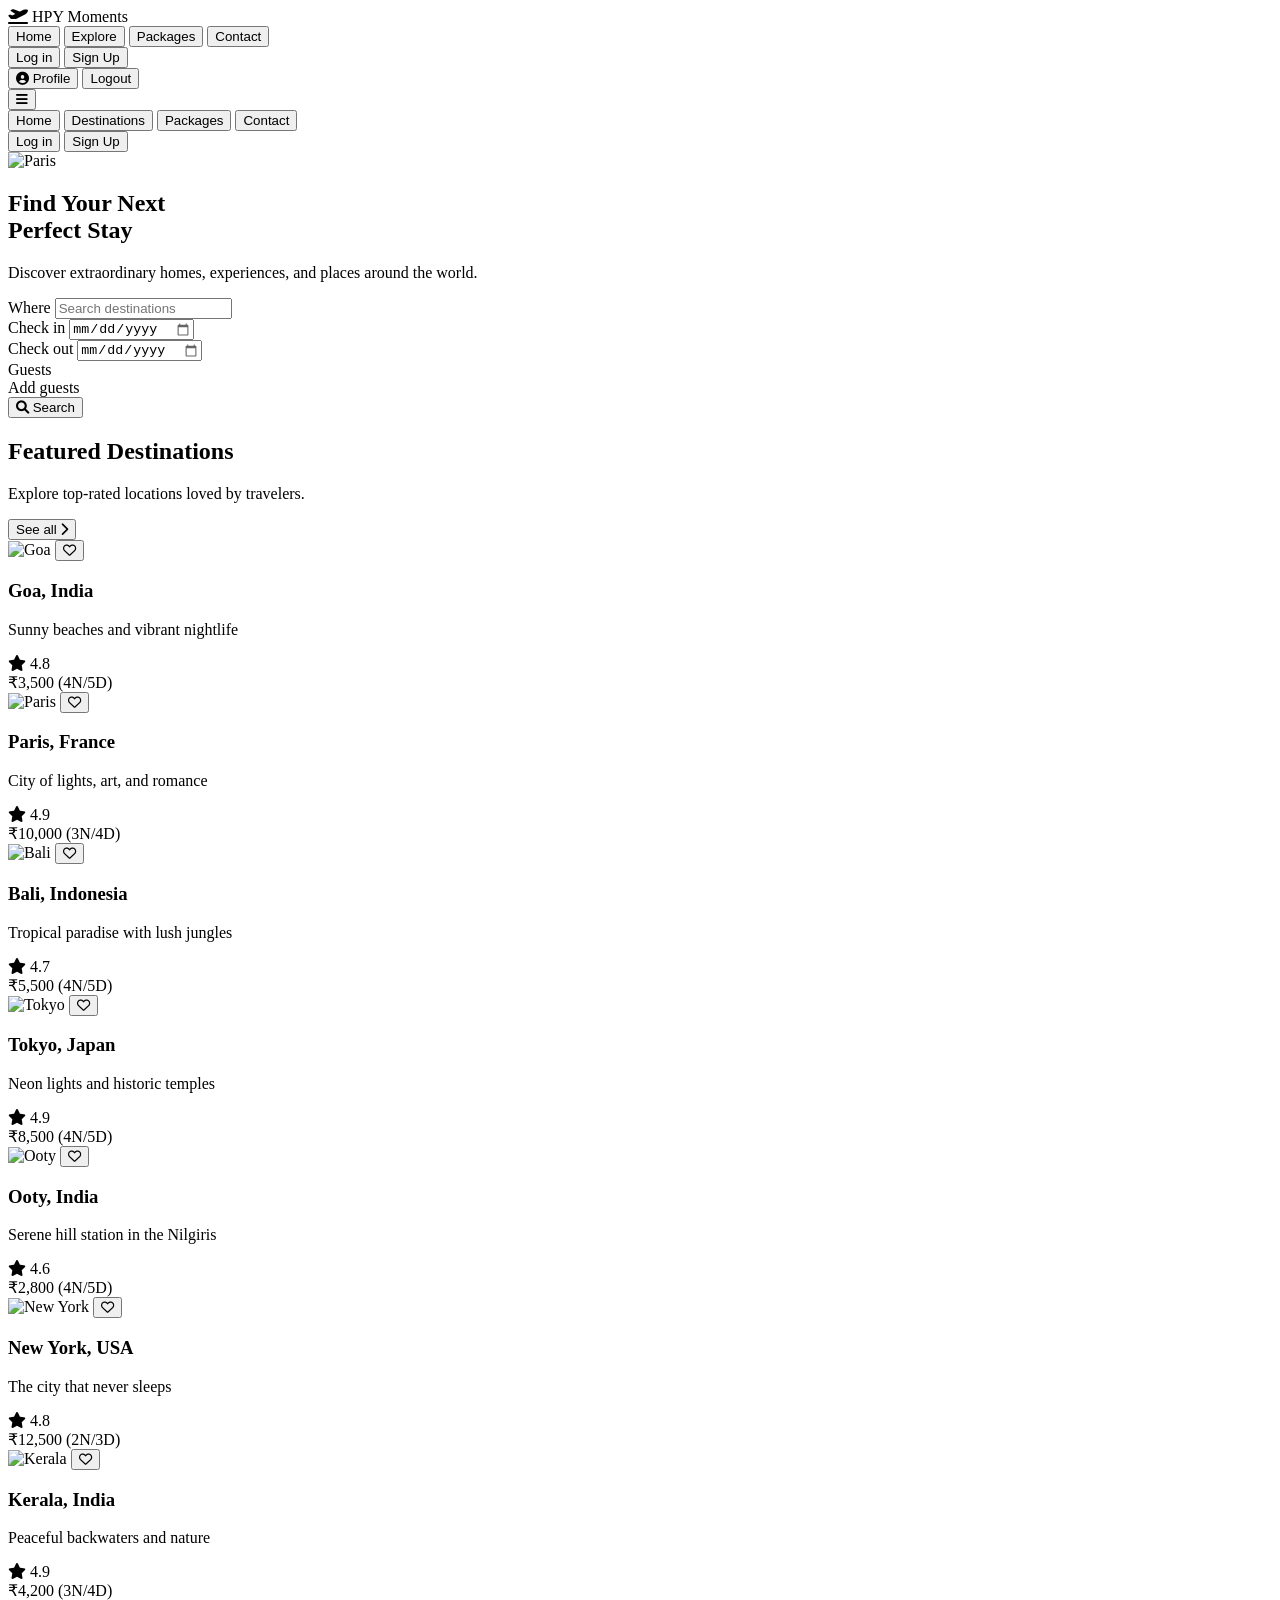
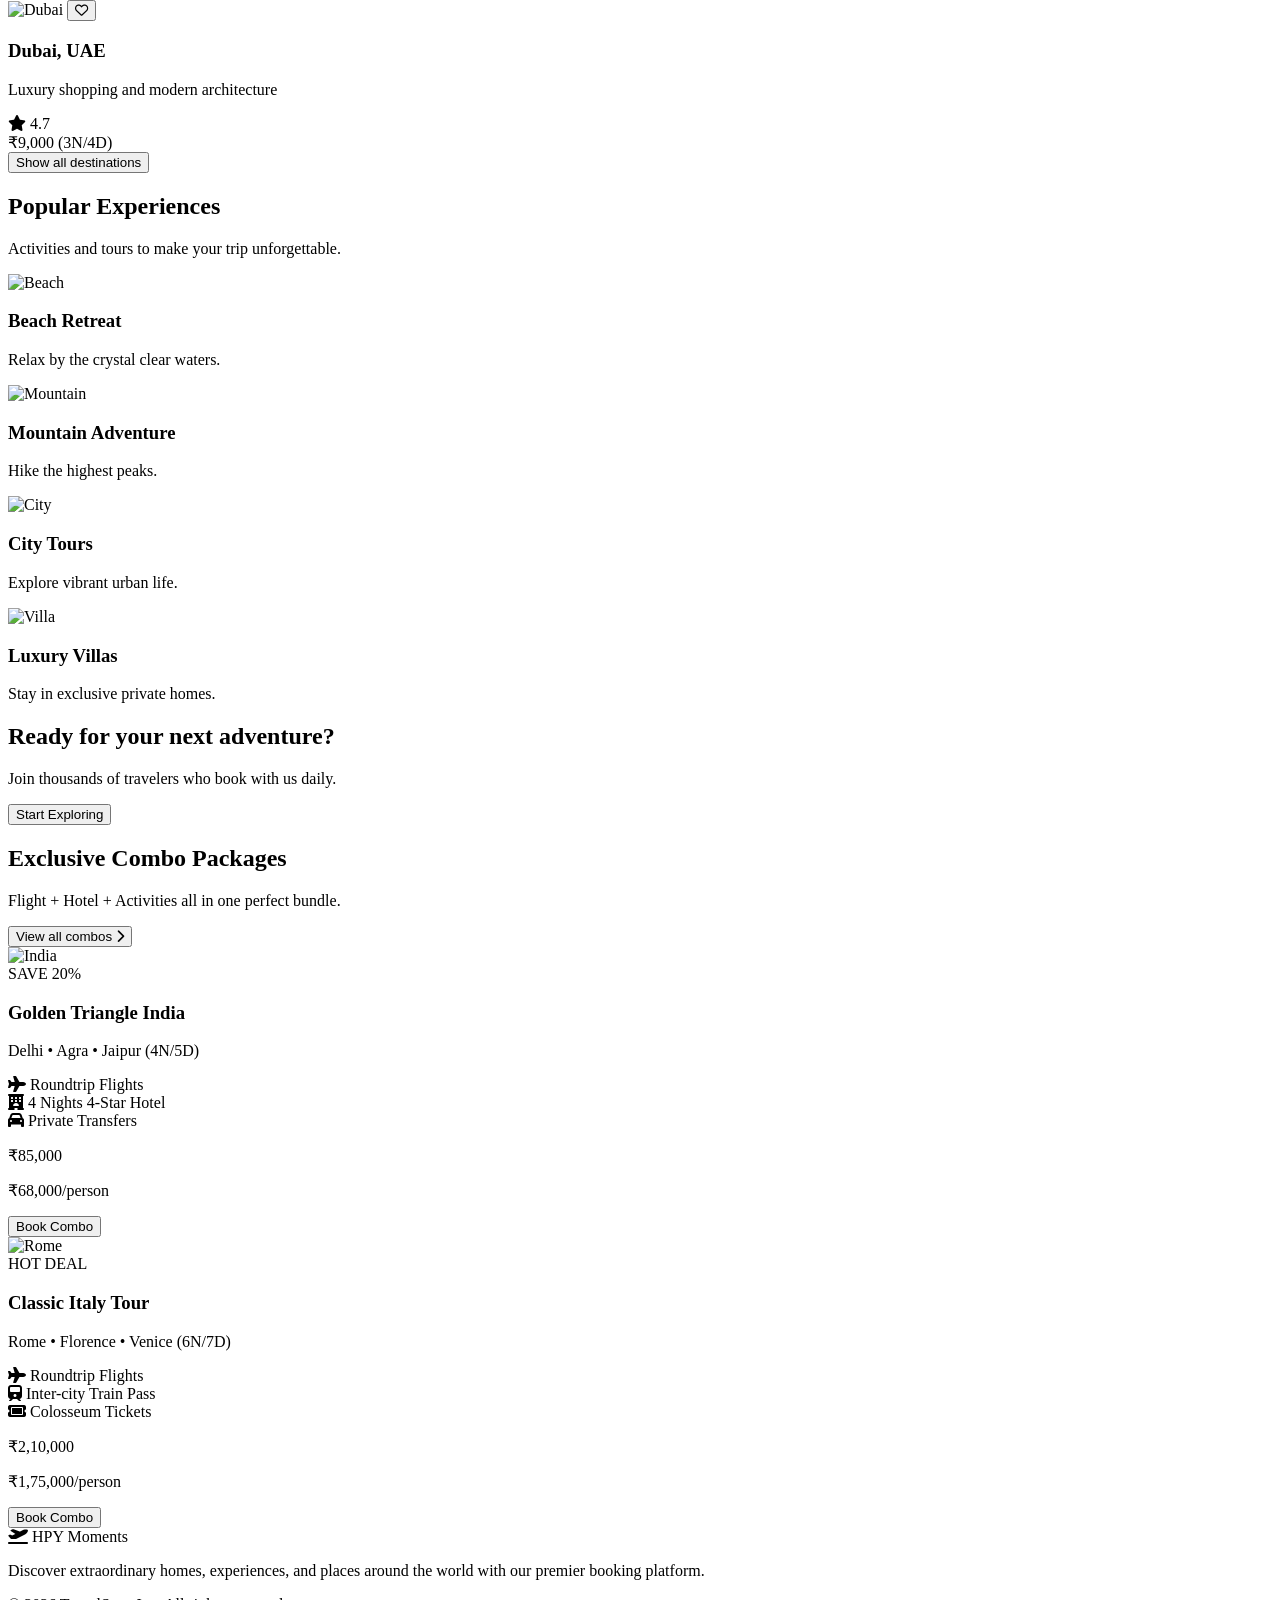
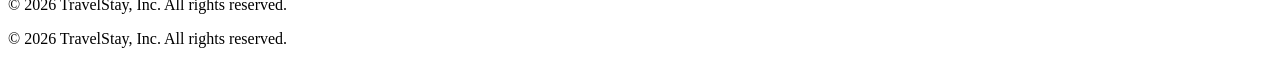
==== commit f4f07a3e: "lastst" ====
--- a/index.html
+++ b/index.html
@@ -696,14 +696,6 @@
                     </div>
                     <p class="text-gray-500 text-sm mb-6">Discover extraordinary homes, experiences, and places around the world with our premier booking platform.</p>
                 </div>
-                <div>
-                    <h4 class="font-bold text-dark mb-4">Follow Us</h4>
-                    <div class="flex space-x-4 mb-4">
-                        <a href="#" class="w-10 h-10 rounded-full bg-white border border-gray-200 flex items-center justify-center text-gray-600 hover:text-brand hover:border-brand transition shadow-sm"><i class="fa-brands fa-facebook-f"></i></a>
-                        <a href="#" class="w-10 h-10 rounded-full bg-white border border-gray-200 flex items-center justify-center text-gray-600 hover:text-brand hover:border-brand transition shadow-sm"><i class="fa-brands fa-twitter"></i></a>
-                        <a href="#" class="w-10 h-10 rounded-full bg-white border border-gray-200 flex items-center justify-center text-gray-600 hover:text-brand hover:border-brand transition shadow-sm"><i class="fa-brands fa-instagram"></i></a>
-                    </div>
-                </div>
             </div>
             
             <div class="border-t border-gray-200 pt-8 flex flex-col md:flex-row justify-between items-center text-sm text-gray-500">
@@ -716,9 +708,7 @@
     <!-- JavaScript -->
     <script src="script.js"></script>
 </body>
-</html>nds fa-twitter"></i></a>
-                        <a href="#" class="w-10 h-10 rounded-full bg-white border border-gray-200 flex items-center justify-center text-gray-600 hover:text-brand hover:border-brand transition shadow-sm"><i class="fa-brands fa-instagram"></i></a>
-                    </div>
+</html>
                 </div>
             </div>
             
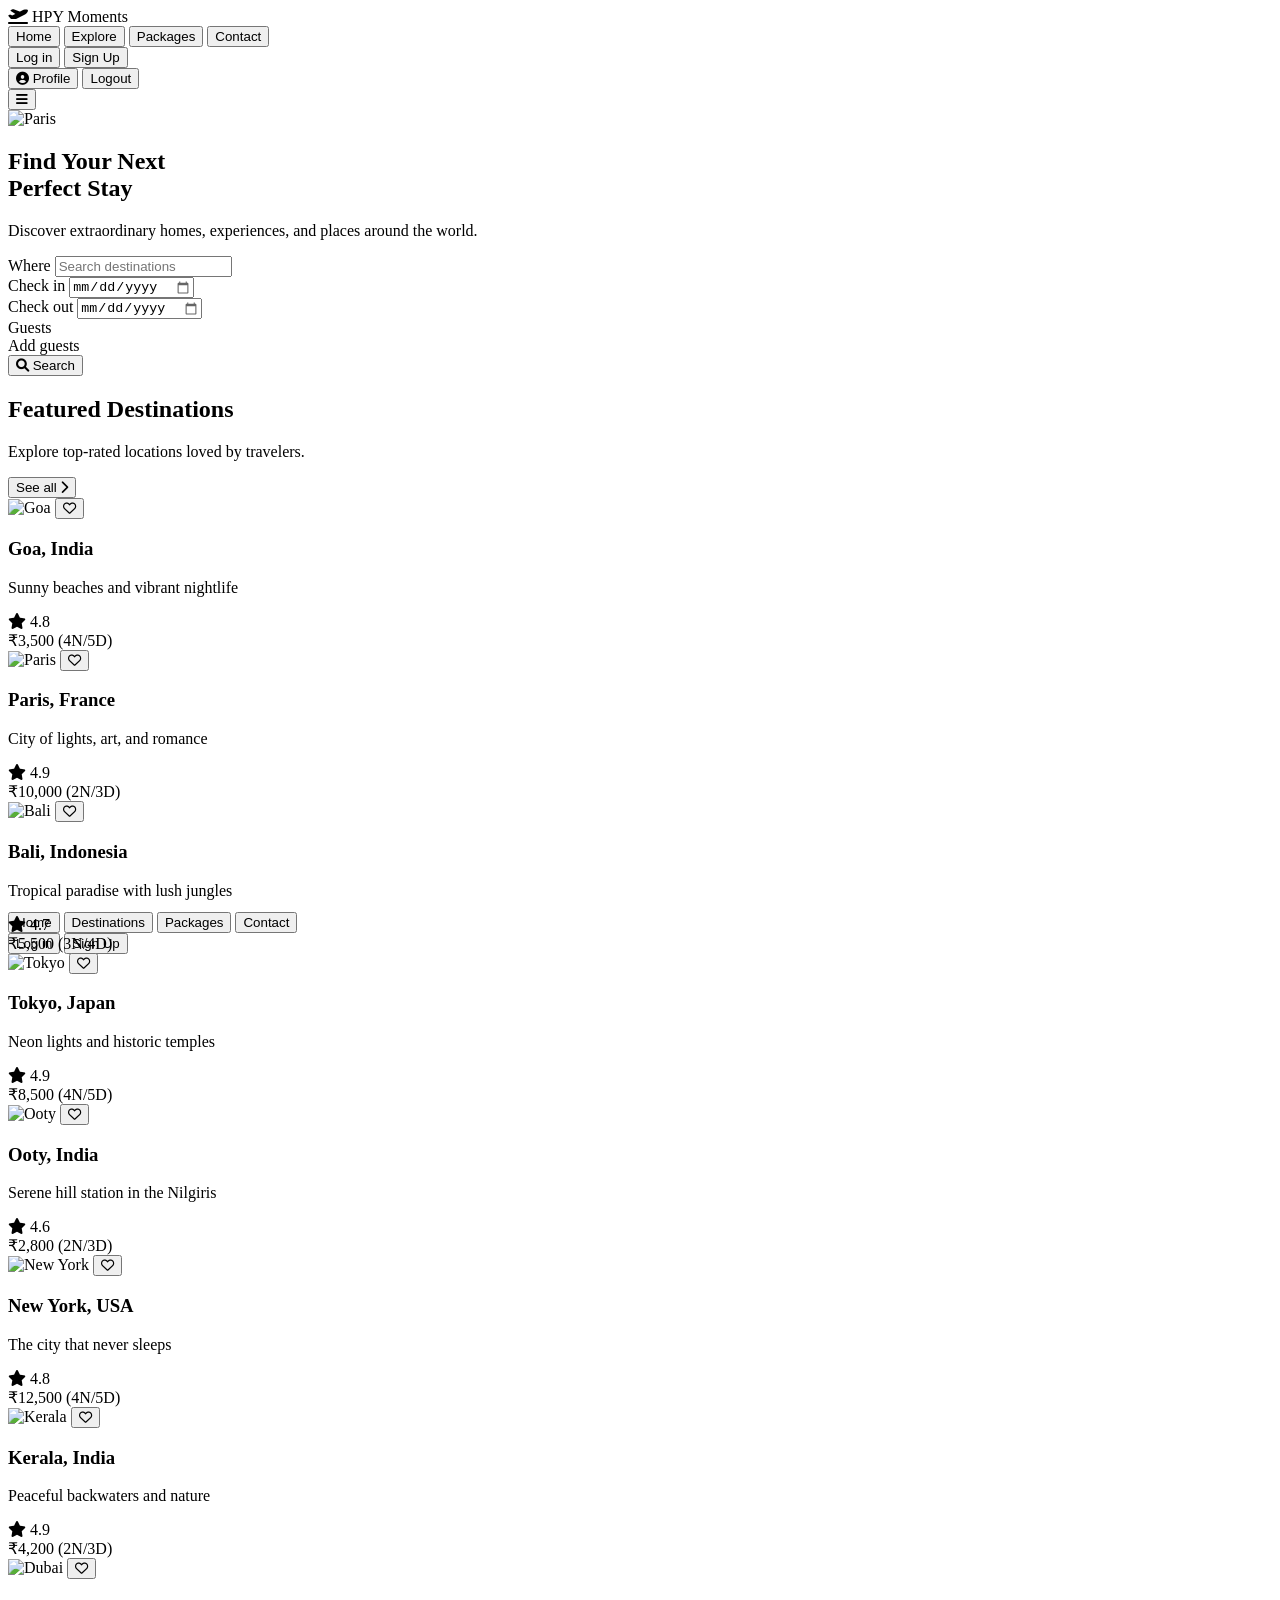
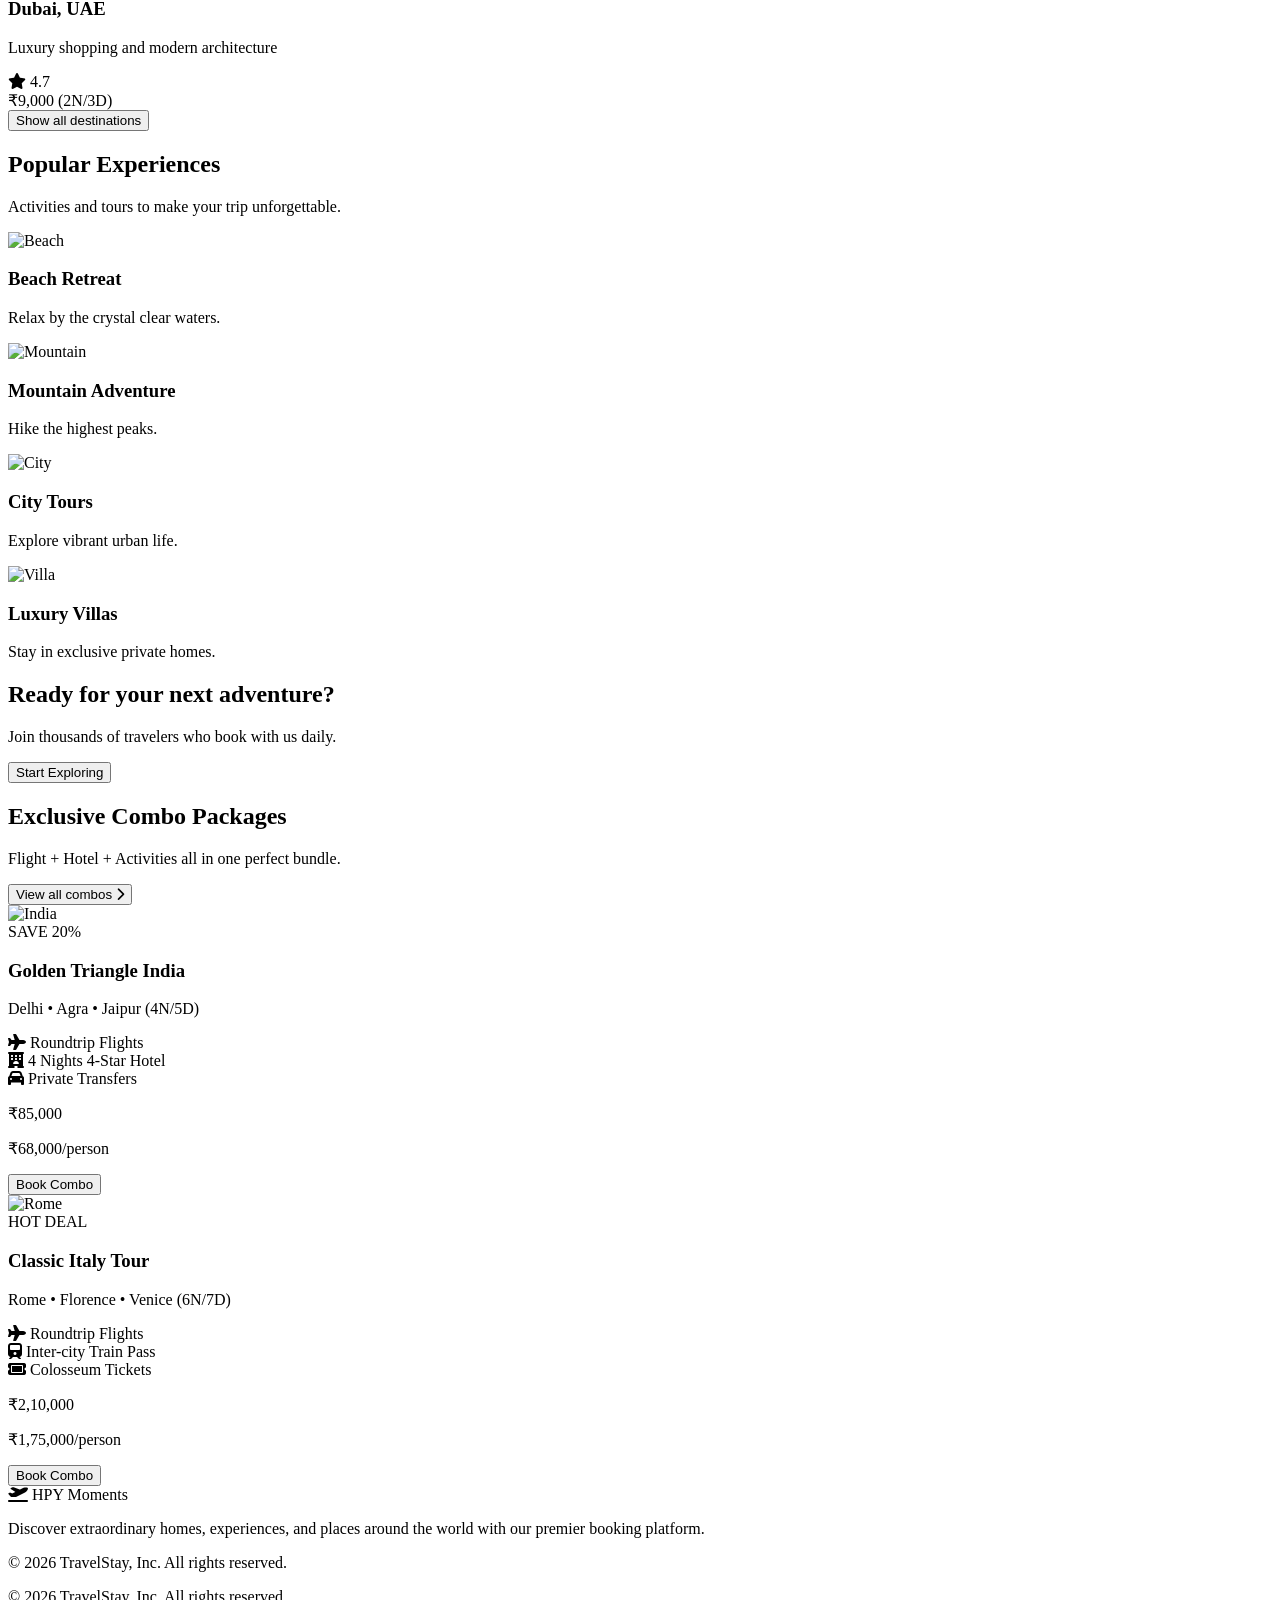
==== commit b77ec7b4: "updated" ====
--- a/index.html
+++ b/index.html
@@ -39,13 +39,13 @@
 <body class="bg-white text-dark font-sans flex flex-col min-h-screen">
 
     <!-- Navigation Bar -->
-    <nav class="fixed top-6 left-1/2 -translate-x-1/2 z-50 bg-white/80 backdrop-blur-lg border border-white/30 rounded-full transition-all duration-300 shadow-2xl" id="navbar" style="width: calc(100% - 2rem); max-width: 90rem;">
-        <div class="px-4 sm:px-6 lg:px-8">
-            <div class="flex justify-between items-center h-16">
+    <nav class="fixed top-3 sm:top-6 left-1/2 -translate-x-1/2 z-50 bg-white/80 backdrop-blur-lg border border-white/30 rounded-full transition-all duration-300 shadow-2xl" id="navbar" style="width: calc(100% - 1rem); max-width: 90rem;">
+        <div class="px-3 sm:px-6 lg:px-8">
+            <div class="flex justify-between items-center h-14 sm:h-16">
                 <!-- Logo -->
-                <div class="flex-shrink-0 flex items-center cursor-pointer" onclick="navigateTo('home')">
-                    <i class="fa-solid fa-plane-departure text-brand text-2xl mr-2"></i>
-                    <span class="font-bold text-2xl tracking-tight text-brand">HPY Moments</span>
+                <div class="flex-shrink-0 flex items-center cursor-pointer gap-1 sm:gap-2" onclick="navigateTo('home')">
+                    <i class="fa-solid fa-plane-departure text-brand text-lg sm:text-2xl"></i>
+                    <span class="font-bold text-base sm:text-2xl tracking-tight text-brand whitespace-nowrap">HPY Moments</span>
                 </div>
 
                 <!-- Desktop Menu -->
@@ -73,23 +73,23 @@
 
                 <!-- Mobile menu button -->
                 <div class="md:hidden flex items-center">
-                    <button id="mobile-menu-btn" class="text-gray-600 hover:text-dark focus:outline-none p-2">
-                        <i class="fa-solid fa-bars text-2xl"></i>
+                    <button id="mobile-menu-btn" class="text-gray-600 hover:text-dark focus:outline-none p-1 sm:p-2">
+                        <i class="fa-solid fa-bars text-xl sm:text-2xl"></i>
                     </button>
                 </div>
             </div>
         </div>
 
         <!-- Mobile Menu Panel -->
-        <div id="mobile-menu" class="hidden md:hidden bg-white/80 backdrop-blur-lg border border-white/30 rounded-3xl absolute left-1/2 -translate-x-1/2 shadow-2xl z-40 mt-2 w-[calc(100%-1rem)]">
-            <div class="px-4 py-6 space-y-2">
-                <button onclick="navigateTo('home'); toggleMobileMenu()" class="w-full text-left block px-3 py-3 text-base font-medium text-gray-800 hover:bg-gray-50 rounded-lg">Home</button>
-                <button onclick="navigateTo('destinations'); toggleMobileMenu()" class="w-full text-left block px-3 py-3 text-base font-medium text-gray-600 hover:bg-gray-50 rounded-lg">Destinations</button>
-                <button onclick="navigateTo('packages'); toggleMobileMenu()" class="w-full text-left block px-3 py-3 text-base font-medium text-gray-600 hover:bg-gray-50 rounded-lg">Packages</button>
-                <button onclick="navigateTo('contact'); toggleMobileMenu()" class="w-full text-left block px-3 py-3 text-base font-medium text-gray-600 hover:bg-gray-50 rounded-lg">Contact</button>
-                <div class="border-t border-gray-100 mt-4 pt-4 flex flex-col space-y-3 px-3">
-                    <button onclick="navigateTo('auth', 'login'); toggleMobileMenu()" class="w-full text-center text-gray-600 font-medium py-2.5 border border-gray-200 rounded-lg">Log in</button>
-                    <button onclick="navigateTo('auth', 'signup'); toggleMobileMenu()" class="w-full text-center bg-brand text-white font-medium py-2.5 rounded-lg">Sign Up</button>
+        <div id="mobile-menu" class="hidden md:hidden bg-white/80 backdrop-blur-lg border border-white/30 rounded-3xl shadow-2xl z-40 mt-3 sm:mt-4" style="position: absolute; top: calc(100% + 0.75rem); left: 0.5rem; right: 0.5rem;">
+            <div class="px-4 py-5 sm:py-6 space-y-2">
+                <button onclick="navigateTo('home'); toggleMobileMenu()" class="w-full text-left block px-3 py-2.5 sm:py-3 text-sm sm:text-base font-medium text-gray-800 hover:bg-gray-50 rounded-lg transition">Home</button>
+                <button onclick="navigateTo('destinations'); toggleMobileMenu()" class="w-full text-left block px-3 py-2.5 sm:py-3 text-sm sm:text-base font-medium text-gray-600 hover:bg-gray-50 rounded-lg transition">Destinations</button>
+                <button onclick="navigateTo('packages'); toggleMobileMenu()" class="w-full text-left block px-3 py-2.5 sm:py-3 text-sm sm:text-base font-medium text-gray-600 hover:bg-gray-50 rounded-lg transition">Packages</button>
+                <button onclick="navigateTo('contact'); toggleMobileMenu()" class="w-full text-left block px-3 py-2.5 sm:py-3 text-sm sm:text-base font-medium text-gray-600 hover:bg-gray-50 rounded-lg transition">Contact</button>
+                <div class="border-t border-gray-100 mt-3 sm:mt-4 pt-3 sm:pt-4 flex flex-col space-y-2.5 sm:space-y-3">
+                    <button onclick="navigateTo('auth', 'login'); toggleMobileMenu()" class="w-full text-center text-gray-600 font-medium text-sm sm:text-base py-2 sm:py-2.5 border border-gray-200 rounded-lg hover:bg-gray-50 transition">Log in</button>
+                    <button onclick="navigateTo('auth', 'signup'); toggleMobileMenu()" class="w-full text-center bg-brand hover:bg-brand-dark text-white font-medium text-sm sm:text-base py-2 sm:py-2.5 rounded-lg transition-colors">Sign Up</button>
                 </div>
             </div>
         </div>
@@ -572,6 +572,57 @@
             </div>
         </section>
 
+        <!-- ================= PAYMENT VIEW ================= -->
+        <section id="payment-view" class="view-section pb-20 bg-gray-50 hidden">
+            <div class="max-w-md w-full mx-auto px-4 sm:px-6 py-12">
+                <div class="bg-white rounded-3xl shadow-xl border border-gray-100 p-8">
+                    <div class="text-center mb-6">
+                        <i class="fa-solid fa-credit-card text-brand text-4xl mb-3"></i>
+                        <h2 class="text-2xl font-bold text-dark">Secure Payment</h2>
+                        <p class="text-gray-500 mt-1">Complete your booking for <span id="fake-pay-dest" class="font-semibold text-dark"></span></p>
+                    </div>
+
+                    <div class="bg-gray-50 rounded-xl p-4 mb-6 border border-gray-100 flex justify-between items-center">
+                        <span class="text-gray-600 font-medium">Total Amount</span>
+                        <span id="fake-pay-amount" class="text-2xl font-bold text-dark">₹0</span>
+                    </div>
+
+                    <form id="fake-payment-form" onsubmit="handleFakePayment(event)">
+                        <div class="space-y-4 mb-6">
+                            <div>
+                                <label class="block text-sm font-medium text-gray-700 mb-1">Card Number</label>
+                                <div class="relative">
+                                    <input type="text" required placeholder="0000 0000 0000 0000" class="w-full border border-gray-300 rounded-lg pl-10 pr-4 py-3 text-sm focus:outline-none focus:ring-2 focus:ring-brand focus:border-transparent transition" maxlength="19">
+                                    <i class="fa-brands fa-cc-visa absolute left-3 top-3.5 text-gray-400 text-lg"></i>
+                                </div>
+                            </div>
+                            <div class="grid grid-cols-2 gap-4">
+                                <div>
+                                    <label class="block text-sm font-medium text-gray-700 mb-1">Expiry Date</label>
+                                    <input type="text" required placeholder="MM/YY" class="w-full border border-gray-300 rounded-lg px-4 py-3 text-sm focus:outline-none focus:ring-2 focus:ring-brand focus:border-transparent transition" maxlength="5">
+                                </div>
+                                <div>
+                                    <label class="block text-sm font-medium text-gray-700 mb-1">CVV</label>
+                                    <input type="password" required placeholder="***" class="w-full border border-gray-300 rounded-lg px-4 py-3 text-sm focus:outline-none focus:ring-2 focus:ring-brand focus:border-transparent transition" maxlength="3">
+                                </div>
+                            </div>
+                            <div>
+                                <label class="block text-sm font-medium text-gray-700 mb-1">Name on Card</label>
+                                <input type="text" required placeholder="John Doe" class="w-full border border-gray-300 rounded-lg px-4 py-3 text-sm focus:outline-none focus:ring-2 focus:ring-brand focus:border-transparent transition">
+                            </div>
+                        </div>
+
+                        <button type="submit" id="fake-pay-btn" class="w-full bg-brand hover:bg-brand-dark text-white font-bold py-4 rounded-xl transition-all shadow-md hover:shadow-lg flex justify-center items-center">
+                            <span>Pay Now</span>
+                        </button>
+                    </form>
+                    <div class="mt-4 text-center">
+                        <button type="button" onclick="cancelFakePayment()" class="text-gray-500 hover:text-dark text-sm font-medium transition">Cancel and return</button>
+                    </div>
+                </div>
+            </div>
+        </section>
+
         <!-- ================= PROFILE VIEW ================= -->
         <section id="profile-view" class="view-section pb-20 bg-gray-50">
             <div class="max-w-4xl mx-auto px-4 sm:px-6 lg:px-8 py-12">
@@ -706,6 +757,7 @@
     </footer>
 
     <!-- JavaScript -->
+    <script src="https://checkout.razorpay.com/v1/checkout.js"></script>
     <script src="script.js"></script>
 </body>
 </html>
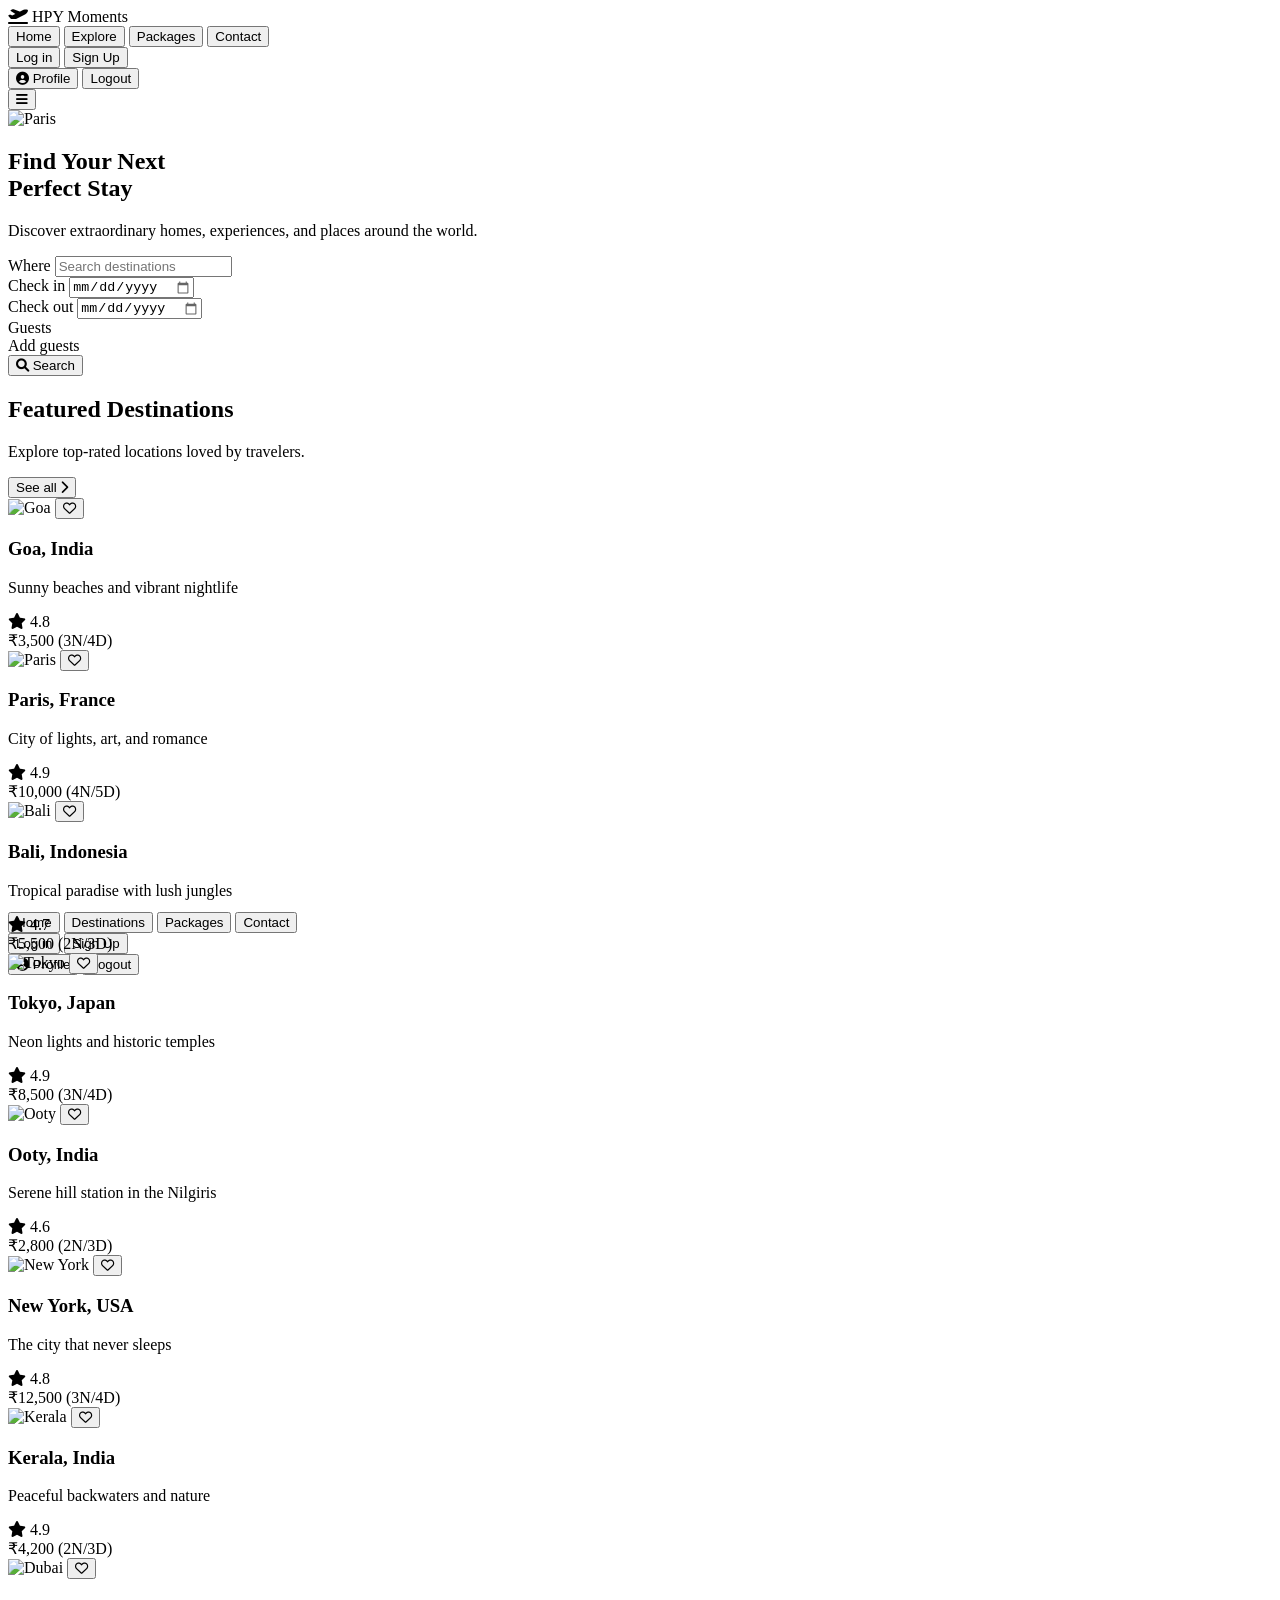
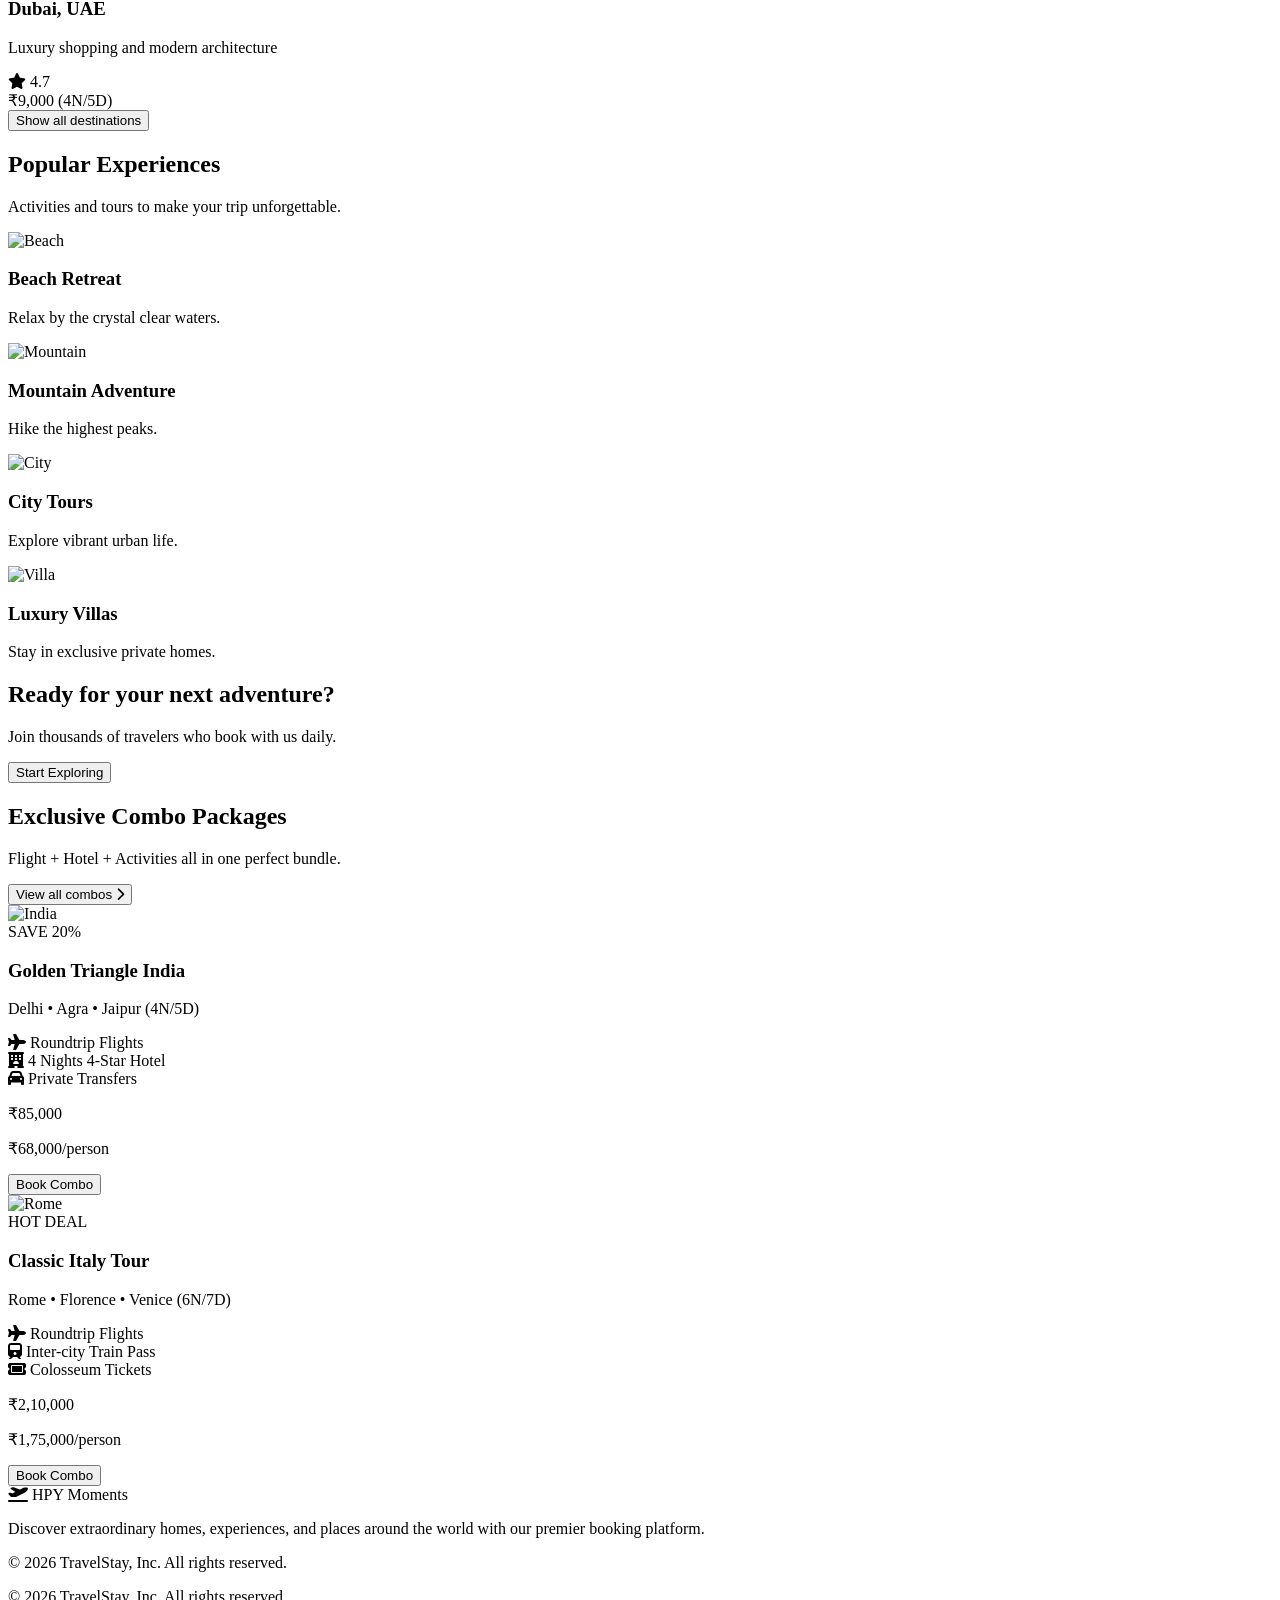
==== commit 41637568: "new" ====
--- a/index.html
+++ b/index.html
@@ -88,8 +88,16 @@
                 <button onclick="navigateTo('packages'); toggleMobileMenu()" class="w-full text-left block px-3 py-2.5 sm:py-3 text-sm sm:text-base font-medium text-gray-600 hover:bg-gray-50 rounded-lg transition">Packages</button>
                 <button onclick="navigateTo('contact'); toggleMobileMenu()" class="w-full text-left block px-3 py-2.5 sm:py-3 text-sm sm:text-base font-medium text-gray-600 hover:bg-gray-50 rounded-lg transition">Contact</button>
                 <div class="border-t border-gray-100 mt-3 sm:mt-4 pt-3 sm:pt-4 flex flex-col space-y-2.5 sm:space-y-3">
-                    <button onclick="navigateTo('auth', 'login'); toggleMobileMenu()" class="w-full text-center text-gray-600 font-medium text-sm sm:text-base py-2 sm:py-2.5 border border-gray-200 rounded-lg hover:bg-gray-50 transition">Log in</button>
-                    <button onclick="navigateTo('auth', 'signup'); toggleMobileMenu()" class="w-full text-center bg-brand hover:bg-brand-dark text-white font-medium text-sm sm:text-base py-2 sm:py-2.5 rounded-lg transition-colors">Sign Up</button>
+                    <div id="mobile-auth-buttons" class="flex flex-col space-y-2.5 sm:space-y-3">
+                        <button onclick="navigateTo('auth', 'login'); toggleMobileMenu()" class="w-full text-center text-gray-600 font-medium text-sm sm:text-base py-2 sm:py-2.5 border border-gray-200 rounded-lg hover:bg-gray-50 transition">Log in</button>
+                        <button onclick="navigateTo('auth', 'signup'); toggleMobileMenu()" class="w-full text-center bg-brand hover:bg-brand-dark text-white font-medium text-sm sm:text-base py-2 sm:py-2.5 rounded-lg transition-colors">Sign Up</button>
+                    </div>
+                    <div id="mobile-profile-buttons" class="hidden flex-col space-y-2.5 sm:space-y-3">
+                        <button onclick="navigateTo('profile'); toggleMobileMenu()" class="w-full text-center text-gray-600 font-medium text-sm sm:text-base py-2 sm:py-2.5 border border-gray-200 rounded-lg hover:bg-gray-50 transition flex items-center justify-center gap-2">
+                            <i class="fa-solid fa-user-circle"></i> <span id="mobile-user-name-nav">Profile</span>
+                        </button>
+                        <button onclick="handleLogout(); toggleMobileMenu()" class="w-full text-center bg-red-500 hover:bg-red-600 text-white font-medium text-sm sm:text-base py-2 sm:py-2.5 rounded-lg transition-colors">Logout</button>
+                    </div>
                 </div>
             </div>
         </div>
@@ -588,7 +596,13 @@
                     </div>
 
                     <form id="fake-payment-form" onsubmit="handleFakePayment(event)">
-                        <div class="space-y-4 mb-6">
+                        <div class="flex space-x-2 bg-gray-100 p-1.5 rounded-xl mb-6">
+                            <button type="button" onclick="switchPaymentMethod('card')" id="btn-pay-card" class="w-1/2 py-2 text-sm font-bold rounded-lg bg-white shadow-sm text-dark transition-all duration-300">Credit/Debit Card</button>
+                            <button type="button" onclick="switchPaymentMethod('upi')" id="btn-pay-upi" class="w-1/2 py-2 text-sm font-bold rounded-lg text-gray-500 hover:text-dark transition-all duration-300">UPI</button>
+                        </div>
+
+                        <!-- Card payment form -->
+                        <div id="card-payment-form" class="space-y-4 mb-6">
                             <div>
                                 <label class="block text-sm font-medium text-gray-700 mb-1">Card Number</label>
                                 <div class="relative">
@@ -609,6 +623,18 @@
                             <div>
                                 <label class="block text-sm font-medium text-gray-700 mb-1">Name on Card</label>
                                 <input type="text" required placeholder="John Doe" class="w-full border border-gray-300 rounded-lg px-4 py-3 text-sm focus:outline-none focus:ring-2 focus:ring-brand focus:border-transparent transition">
+                            </div>
+                        </div>
+
+                        <!-- UPI payment form -->
+                        <div id="upi-payment-form" class="space-y-4 mb-6 hidden">
+                            <div>
+                                <label class="block text-sm font-medium text-gray-700 mb-1">UPI ID</label>
+                                <div class="relative">
+                                    <input type="text" id="upi-input" placeholder="username@upi" class="w-full border border-gray-300 rounded-lg pl-10 pr-4 py-3 text-sm focus:outline-none focus:ring-2 focus:ring-brand focus:border-transparent transition">
+                                    <i class="fa-solid fa-mobile-screen absolute left-3 top-3.5 text-gray-400 text-lg"></i>
+                                </div>
+                                <p class="text-xs text-gray-500 mt-2">A payment request will be sent to this UPI ID.</p>
                             </div>
                         </div>
 
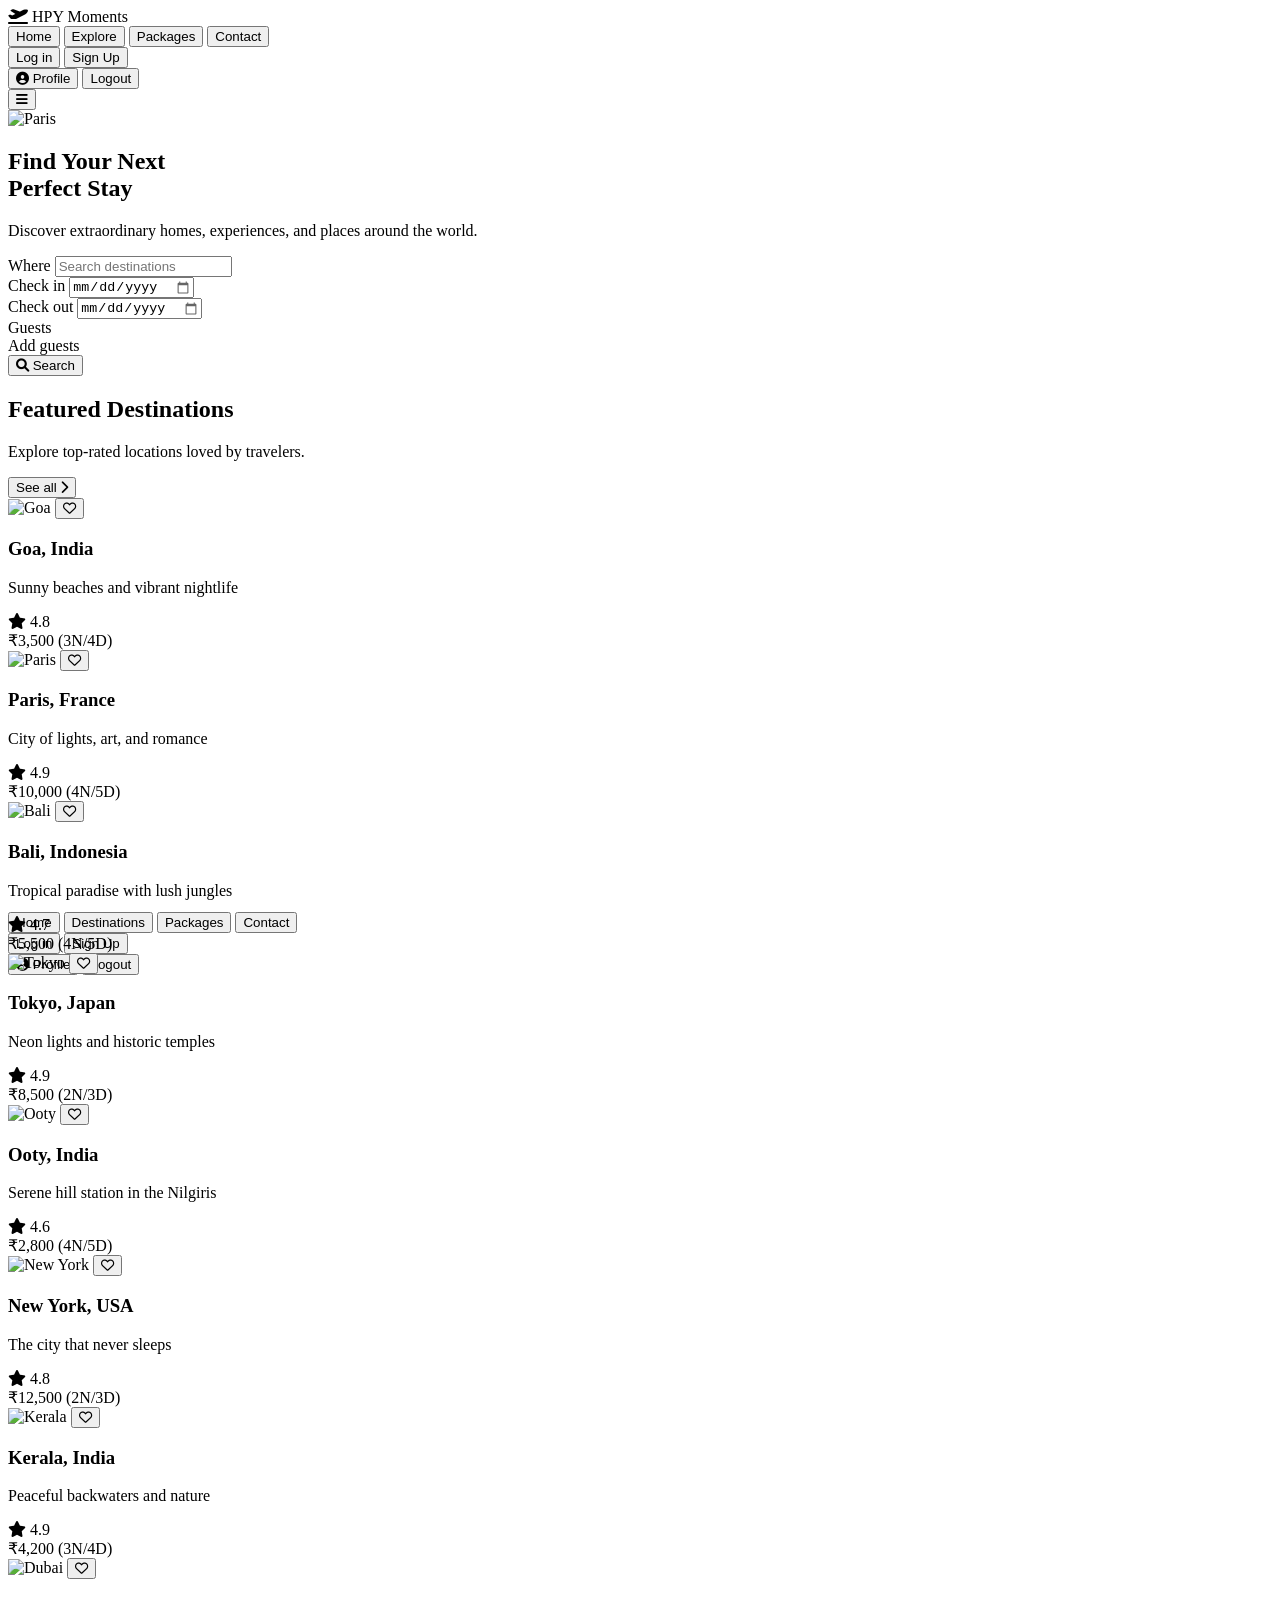
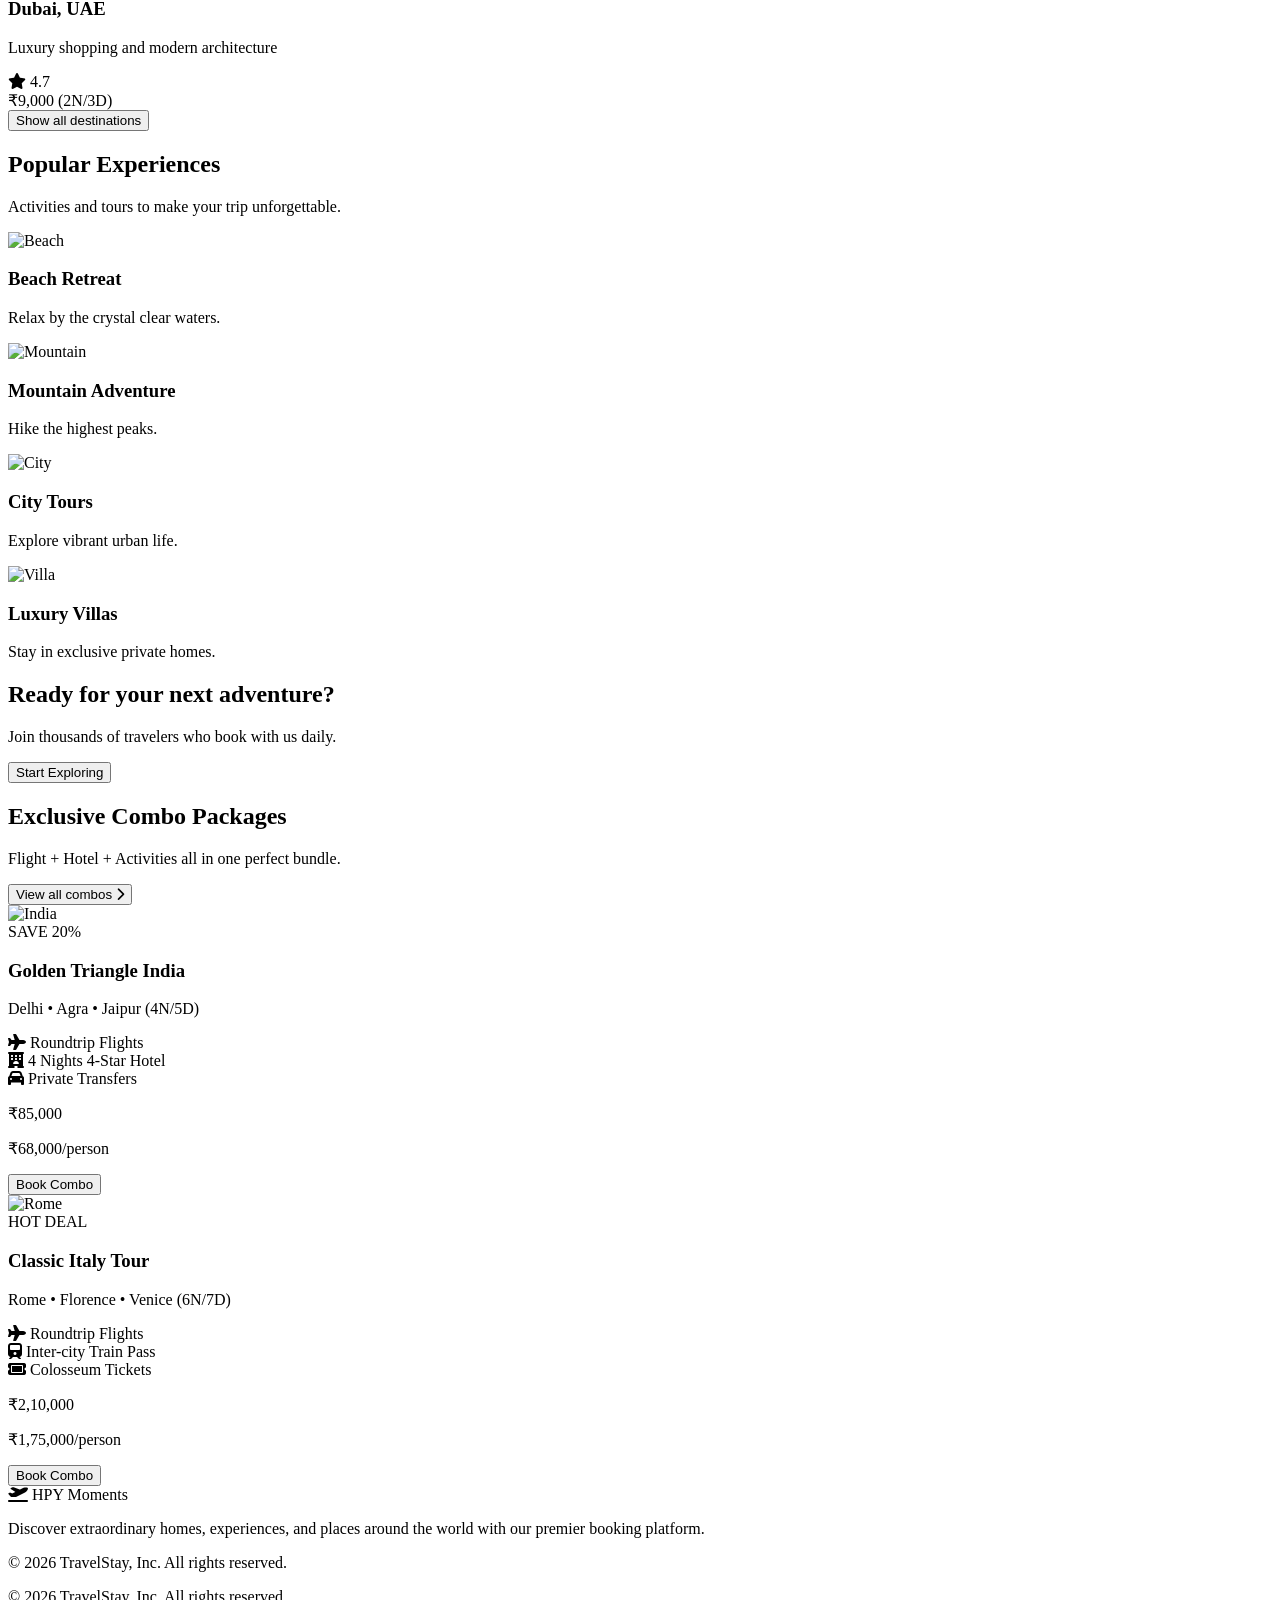
==== commit a1435784: "paymnet" ====
--- a/index.html
+++ b/index.html
@@ -490,7 +490,7 @@
                 <div class="mb-8">
                     <button onclick="navigateTo('home')" class="text-gray-500 hover:text-dark font-medium flex items-center text-sm mb-6"><i class="fa-solid fa-arrow-left mr-2"></i> Cancel booking</button>
                     <h1 class="text-4xl font-bold mb-2">Complete your booking</h1>
-                    <p class="text-gray-500">Just a few details to secure your trip.</p>
+                    <p class="text-gray-500">Just a few details to secure your trip. Payment system is simulated for demo purposes.</p>
                 </div>
 
                 <div class="bg-white rounded-2xl shadow-sm border border-gray-100 p-6 md:p-10">
@@ -501,16 +501,16 @@
                                     <h3 class="text-xl font-bold mb-4 border-b pb-2">Your Information</h3>
                                     <div class="space-y-4">
                                         <div>
-                                            <label class="block text-sm font-medium text-gray-700 mb-1">Full Name</label>
+                                            <label class="block text-sm font-medium text-gray-700 mb-1">Full Name *</label>
                                             <input type="text" name="fullName" required placeholder="John Doe" class="w-full border border-gray-300 rounded-lg px-4 py-2.5 focus:outline-none focus:ring-2 focus:ring-brand focus:border-transparent transition">
                                         </div>
                                         <div>
-                                            <label class="block text-sm font-medium text-gray-700 mb-1">Email Address</label>
+                                            <label class="block text-sm font-medium text-gray-700 mb-1">Email Address *</label>
                                             <input type="email" name="email" required placeholder="john@example.com" class="w-full border border-gray-300 rounded-lg px-4 py-2.5 focus:outline-none focus:ring-2 focus:ring-brand focus:border-transparent transition">
                                         </div>
                                         <div>
-                                            <label class="block text-sm font-medium text-gray-700 mb-1">Phone Number</label>
-                                            <input type="tel" name="phone" required placeholder="+91 98765 43210" class="w-full border border-gray-300 rounded-lg px-4 py-2.5 focus:outline-none focus:ring-2 focus:ring-brand focus:border-transparent transition">
+                                            <label class="block text-sm font-medium text-gray-700 mb-1">Phone Number *</label>
+                                            <input type="tel" name="phone" required placeholder="98765 43210" class="w-full border border-gray-300 rounded-lg px-4 py-2.5 focus:outline-none focus:ring-2 focus:ring-brand focus:border-transparent transition">
                                         </div>
                                     </div>
                                 </div>
@@ -521,29 +521,35 @@
                                     <h3 class="text-xl font-bold mb-4 border-b pb-2">Trip Details</h3>
                                     <div class="space-y-4">
                                         <div>
-                                            <label class="block text-sm font-medium text-gray-700 mb-1">Destination</label>
+                                            <label class="block text-sm font-medium text-gray-700 mb-1">Destination *</label>
                                             <select id="booking-destination" name="destination" required class="w-full border border-gray-300 rounded-lg px-4 py-2.5 bg-white focus:outline-none focus:ring-2 focus:ring-brand focus:border-transparent transition">
                                                 <option value="" disabled selected>Select a destination</option>
-                                                <!-- Populated dynamically or static below -->
+                                                <option value="Goa">Goa, India</option>
+                                                <option value="Paris">Paris, France</option>
                                                 <option value="Bali">Bali, Indonesia</option>
-                                                <option value="Paris">Paris, France</option>
                                                 <option value="Tokyo">Tokyo, Japan</option>
-                                                <option value="Goa">Goa, India</option>
+                                                <option value="Ooty">Ooty, India</option>
                                                 <option value="New York">New York, USA</option>
+                                                <option value="Kerala">Kerala, India</option>
+                                                <option value="Dubai">Dubai, UAE</option>
+                                                <option value="Manali">Manali, India</option>
+                                                <option value="Singapore">Singapore</option>
+                                                <option value="Jaipur">Jaipur, India</option>
+                                                <option value="Leh Ladakh">Leh Ladakh, India</option>
                                             </select>
                                         </div>
                                         <div class="grid grid-cols-2 gap-4">
                                             <div>
-                                                <label class="block text-sm font-medium text-gray-700 mb-1">Check-in Date</label>
+                                                <label class="block text-sm font-medium text-gray-700 mb-1">Check-in Date *</label>
                                                 <input type="date" id="booking-date" name="checkInDate" required class="w-full border border-gray-300 rounded-lg px-4 py-2.5 focus:outline-none focus:ring-2 focus:ring-brand focus:border-transparent transition text-gray-700">
                                             </div>
                                             <div>
-                                                <label class="block text-sm font-medium text-gray-700 mb-1">Travelers</label>
-                                                <input type="number" id="booking-travelers" name="travelers" min="1" max="10" value="2" required class="w-full border border-gray-300 rounded-lg px-4 py-2.5 focus:outline-none focus:ring-2 focus:ring-brand focus:border-transparent transition">
+                                                <label class="block text-sm font-medium text-gray-700 mb-1">Travelers *</label>
+                                                <input type="number" id="booking-travelers" name="travelers" min="1" max="10" value="1" required class="w-full border border-gray-300 rounded-lg px-4 py-2.5 focus:outline-none focus:ring-2 focus:ring-brand focus:border-transparent transition">
                                             </div>
                                         </div>
                                         <div>
-                                            <label class="block text-sm font-medium text-gray-700 mb-1">Mode of Transport</label>
+                                            <label class="block text-sm font-medium text-gray-700 mb-1">Mode of Transport *</label>
                                             <select id="booking-transport" name="transport" required class="w-full border border-gray-300 rounded-lg px-4 py-2.5 bg-white focus:outline-none focus:ring-2 focus:ring-brand focus:border-transparent transition">
                                                 <option value="" disabled selected>Select transport mode</option>
                                                 <option value="flight">✈️ Flight</option>
@@ -557,94 +563,143 @@
                             </div>
                         </div>
 
-                        <div class="border-t pt-6 flex flex-col sm:flex-row justify-between items-center bg-gray-50 -mx-6 -mb-6 p-6 rounded-b-2xl">
-                            <div class="text-sm text-gray-500 mb-4 sm:mb-0">
-                                <p>By clicking "Confirm Booking", you agree to our <a href="#" class="text-brand hover:underline">Terms of Service</a>.</p>
-                            </div>
-                            <button type="submit" class="w-full sm:w-auto bg-brand hover:bg-brand-dark text-white px-8 py-3 rounded-lg font-bold text-lg transition-colors shadow-md">
-                                Confirm Booking
+                        <!-- Total Price Calculation Display -->
+                        <div class="bg-gradient-to-r from-brand/10 to-brand/5 border border-brand/20 rounded-xl p-4 mb-6">
+                            <div class="flex justify-between items-center">
+                                <div>
+                                    <p class="text-sm text-gray-600">Total Amount</p>
+                                    <p class="text-3xl font-bold text-dark" id="booking-total-price">₹0</p>
+                                </div>
+                                <div class="text-right text-sm text-gray-500">
+                                    <p id="booking-price-breakdown">Price calculated on payment</p>
+                                </div>
+                            </div>
+                        </div>
+
+                        <div class="border-t pt-6 flex flex-col sm:flex-row justify-between items-center gap-4">
+                            <div class="text-xs text-gray-500 flex items-start gap-2">
+                                <i class="fa-solid fa-shield-halved text-brand mt-0.5 flex-shrink-0"></i>
+                                <p>This is a <strong>demo payment system</strong>. In production, this would be powered by a real payment gateway.</p>
+                            </div>
+                            <button type="submit" class="w-full sm:w-auto bg-brand hover:bg-brand-dark text-white px-8 py-3 rounded-lg font-bold text-lg transition-colors shadow-md hover:shadow-lg flex items-center justify-center gap-2">
+                                <i class="fa-solid fa-lock"></i> Proceed to Payment
                             </button>
                         </div>
                     </form>
 
                     <!-- Success Message -->
-                    <div id="booking-success" class="hidden text-center py-10">
-                        <div class="w-20 h-20 bg-green-100 rounded-full flex items-center justify-center mx-auto mb-6">
+                    <div id="booking-success" class="hidden text-center py-10 animate-fadeIn">
+                        <div class="w-20 h-20 bg-green-100 rounded-full flex items-center justify-center mx-auto mb-6 animate-pulse">
                             <i class="fa-solid fa-check text-4xl text-green-500"></i>
                         </div>
-                        <h2 class="text-3xl font-bold mb-4">Booking Confirmed!</h2>
-                        <p class="text-gray-500 mb-8">Thank you for booking with HPY Moments. We've sent a confirmation email with your itinerary details.</p>
-                        <button onclick="resetBooking(); navigateTo('home')" class="bg-dark text-white px-6 py-2 rounded-lg font-medium hover:bg-black transition">Return to Home</button>
+                        <h2 class="text-3xl font-bold mb-2">Payment Successful! 🎉</h2>
+                        <p class="text-lg font-semibold text-dark mb-1">Booking ID: <span id="success-booking-id" class="text-brand">-</span></p>
+                        <p class="text-gray-500 mb-3">Package: <span id="success-package-name" class="font-medium text-dark">-</span></p>
+                        <p class="text-gray-500 mb-8">Thank you for booking with HPY Moments. We've sent a confirmation email with your complete itinerary details.</p>
+                        
+                        <div class="flex flex-col sm:flex-row gap-3 justify-center mb-6">
+                            <button onclick="shareOnWhatsApp()" class="flex items-center justify-center gap-2 bg-green-500 hover:bg-green-600 text-white px-6 py-2.5 rounded-lg font-medium transition shadow-md">
+                                <i class="fa-brands fa-whatsapp"></i> Share on WhatsApp
+                            </button>
+                            <button onclick="copyBookingId()" class="flex items-center justify-center gap-2 bg-blue-500 hover:bg-blue-600 text-white px-6 py-2.5 rounded-lg font-medium transition shadow-md">
+                                <i class="fa-solid fa-copy"></i> Copy Booking ID
+                            </button>
+                        </div>
+                        <button onclick="resetBooking(); navigateTo('home')" class="bg-dark hover:bg-black text-white px-8 py-3 rounded-lg font-medium transition">Return to Home</button>
                     </div>
                 </div>
             </div>
         </section>
 
         <!-- ================= PAYMENT VIEW ================= -->
-        <section id="payment-view" class="view-section pb-20 bg-gray-50 hidden">
-            <div class="max-w-md w-full mx-auto px-4 sm:px-6 py-12">
-                <div class="bg-white rounded-3xl shadow-xl border border-gray-100 p-8">
-                    <div class="text-center mb-6">
-                        <i class="fa-solid fa-credit-card text-brand text-4xl mb-3"></i>
-                        <h2 class="text-2xl font-bold text-dark">Secure Payment</h2>
-                        <p class="text-gray-500 mt-1">Complete your booking for <span id="fake-pay-dest" class="font-semibold text-dark"></span></p>
-                    </div>
-
-                    <div class="bg-gray-50 rounded-xl p-4 mb-6 border border-gray-100 flex justify-between items-center">
-                        <span class="text-gray-600 font-medium">Total Amount</span>
-                        <span id="fake-pay-amount" class="text-2xl font-bold text-dark">₹0</span>
-                    </div>
-
-                    <form id="fake-payment-form" onsubmit="handleFakePayment(event)">
-                        <div class="flex space-x-2 bg-gray-100 p-1.5 rounded-xl mb-6">
-                            <button type="button" onclick="switchPaymentMethod('card')" id="btn-pay-card" class="w-1/2 py-2 text-sm font-bold rounded-lg bg-white shadow-sm text-dark transition-all duration-300">Credit/Debit Card</button>
-                            <button type="button" onclick="switchPaymentMethod('upi')" id="btn-pay-upi" class="w-1/2 py-2 text-sm font-bold rounded-lg text-gray-500 hover:text-dark transition-all duration-300">UPI</button>
-                        </div>
-
-                        <!-- Card payment form -->
-                        <div id="card-payment-form" class="space-y-4 mb-6">
-                            <div>
-                                <label class="block text-sm font-medium text-gray-700 mb-1">Card Number</label>
-                                <div class="relative">
-                                    <input type="text" required placeholder="0000 0000 0000 0000" class="w-full border border-gray-300 rounded-lg pl-10 pr-4 py-3 text-sm focus:outline-none focus:ring-2 focus:ring-brand focus:border-transparent transition" maxlength="19">
-                                    <i class="fa-brands fa-cc-visa absolute left-3 top-3.5 text-gray-400 text-lg"></i>
-                                </div>
-                            </div>
-                            <div class="grid grid-cols-2 gap-4">
-                                <div>
-                                    <label class="block text-sm font-medium text-gray-700 mb-1">Expiry Date</label>
-                                    <input type="text" required placeholder="MM/YY" class="w-full border border-gray-300 rounded-lg px-4 py-3 text-sm focus:outline-none focus:ring-2 focus:ring-brand focus:border-transparent transition" maxlength="5">
-                                </div>
-                                <div>
-                                    <label class="block text-sm font-medium text-gray-700 mb-1">CVV</label>
-                                    <input type="password" required placeholder="***" class="w-full border border-gray-300 rounded-lg px-4 py-3 text-sm focus:outline-none focus:ring-2 focus:ring-brand focus:border-transparent transition" maxlength="3">
-                                </div>
-                            </div>
-                            <div>
-                                <label class="block text-sm font-medium text-gray-700 mb-1">Name on Card</label>
-                                <input type="text" required placeholder="John Doe" class="w-full border border-gray-300 rounded-lg px-4 py-3 text-sm focus:outline-none focus:ring-2 focus:ring-brand focus:border-transparent transition">
-                            </div>
-                        </div>
-
-                        <!-- UPI payment form -->
-                        <div id="upi-payment-form" class="space-y-4 mb-6 hidden">
-                            <div>
-                                <label class="block text-sm font-medium text-gray-700 mb-1">UPI ID</label>
-                                <div class="relative">
-                                    <input type="text" id="upi-input" placeholder="username@upi" class="w-full border border-gray-300 rounded-lg pl-10 pr-4 py-3 text-sm focus:outline-none focus:ring-2 focus:ring-brand focus:border-transparent transition">
-                                    <i class="fa-solid fa-mobile-screen absolute left-3 top-3.5 text-gray-400 text-lg"></i>
-                                </div>
-                                <p class="text-xs text-gray-500 mt-2">A payment request will be sent to this UPI ID.</p>
-                            </div>
-                        </div>
-
-                        <button type="submit" id="fake-pay-btn" class="w-full bg-brand hover:bg-brand-dark text-white font-bold py-4 rounded-xl transition-all shadow-md hover:shadow-lg flex justify-center items-center">
-                            <span>Pay Now</span>
+        <section id="payment-view" class="view-section pb-20 bg-gradient-to-b from-gray-50 to-white hidden">
+            <div class="max-w-2xl w-full mx-auto px-4 sm:px-6 py-12">
+                <div class="mb-8">
+                    <button onclick="navigateTo('booking')" class="text-gray-500 hover:text-dark font-medium flex items-center text-sm mb-6"><i class="fa-solid fa-arrow-left mr-2"></i> Back to booking</button>
+                    <h1 class="text-3xl font-bold mb-2">Payment Summary</h1>
+                    <p class="text-gray-500">Review your booking details and complete the secure payment</p>
+                </div>
+
+                <div class="bg-white rounded-2xl shadow-lg border border-gray-100 overflow-hidden">
+                    <!-- Booking Summary Section -->
+                    <div class="bg-gradient-to-r from-brand/5 to-transparent p-6 border-b border-gray-100">
+                        <h2 class="text-lg font-bold text-dark mb-4">Booking Summary</h2>
+                        <div class="space-y-3 text-sm">
+                            <div class="flex justify-between">
+                                <span class="text-gray-600">Package</span>
+                                <span class="font-medium text-dark" id="pay-package-name">-</span>
+                            </div>
+                            <div class="flex justify-between">
+                                <span class="text-gray-600">Passenger Name</span>
+                                <span class="font-medium text-dark" id="pay-passenger-name">-</span>
+                            </div>
+                            <div class="flex justify-between">
+                                <span class="text-gray-600">Number of Travelers</span>
+                                <span class="font-medium text-dark" id="pay-travelers">-</span>
+                            </div>
+                            <div class="flex justify-between pt-3 border-t border-gray-200">
+                                <span class="font-semibold text-dark">Total Amount</span>
+                                <span class="font-bold text-2xl text-brand" id="pay-total-amount">₹0</span>
+                            </div>
+                        </div>
+                    </div>
+
+                    <!-- Payment Section -->
+                    <div class="p-6 sm:p-8">
+                        <h2 class="text-lg font-bold text-dark mb-6 flex items-center gap-2">
+                            <i class="fa-solid fa-lock text-brand"></i> Secure Payment
+                        </h2>
+
+                        <!-- Payment Methods Info -->
+                        <div class="bg-blue-50 border border-blue-200 rounded-lg p-4 mb-6 flex gap-3">
+                            <i class="fa-solid fa-circle-info text-blue-600 flex-shrink-0 mt-0.5"></i>
+                            <div class="text-sm text-blue-900">
+                                <p class="font-medium mb-1">Demo Payment Processing</p>
+                                <p>This is a simulated payment demonstration. In a real application, multiple secure payment methods would be supported.</p>
+                            </div>
+                        </div>
+
+                        <!-- Payment Button -->
+                        <button onclick="initiateRazorpayPayment(event)" class="w-full bg-gradient-to-r from-brand to-brand-dark hover:shadow-lg text-white font-bold py-4 px-6 rounded-xl transition-all duration-300 flex justify-center items-center gap-2 text-lg shadow-md hover:scale-105 transform">
+                            <i class="fa-solid fa-credit-card"></i> Pay Now
                         </button>
-                    </form>
-                    <div class="mt-4 text-center">
-                        <button type="button" onclick="cancelFakePayment()" class="text-gray-500 hover:text-dark text-sm font-medium transition">Cancel and return</button>
-                    </div>
+                        <!-- Alternative payment info -->
+                        <p class="text-center text-gray-500 text-sm mt-4">
+                            🔒 <strong>100% Safe & Secure</strong> - PCI DSS Level 1 Compliant
+                        </p>
+
+                        <!-- Cancel Link -->
+                        <div class="text-center mt-6">
+                            <button type="button" onclick="cancelPayment()" class="text-gray-500 hover:text-dark font-medium text-sm transition">
+                                ← Cancel and edit booking
+                            </button>
+                        </div>
+
+                        <!-- Payment Support Info -->
+                        <div class="mt-8 pt-6 border-t border-gray-200 text-center">
+                            <p class="text-xs text-gray-500 mb-3">Accepted Payment Methods:</p>
+                            <div class="flex justify-center gap-3 flex-wrap">
+                                <div class="flex items-center gap-1 bg-gray-50 px-3 py-1.5 rounded-lg text-xs">
+                                    <i class="fa-brands fa-cc-visa text-blue-600"></i> Card
+                                </div>
+                                <div class="flex items-center gap-1 bg-gray-50 px-3 py-1.5 rounded-lg text-xs">
+                                    <i class="fa-brands fa-google text-orange-500"></i> UPI
+                                </div>
+                                <div class="flex items-center gap-1 bg-gray-50 px-3 py-1.5 rounded-lg text-xs">
+                                    <i class="fa-solid fa-building text-purple-600"></i> Net Banking
+                                </div>
+                                <div class="flex items-center gap-1 bg-gray-50 px-3 py-1.5 rounded-lg text-xs">
+                                    <i class="fa-solid fa-wallet text-green-600"></i> Wallet
+                                </div>
+                            </div>
+                        </div>
+                    </div>
+                </div>
+
+                <!-- Test Mode Info -->
+                <div class="mt-6 bg-yellow-50 border border-yellow-200 rounded-lg p-4 text-sm text-yellow-900">
+                    <p class="font-medium mb-1">🧪 Test Mode Active</p>
+                    <p>Use test card <strong>4111 1111 1111 1111</strong> with any future expiry date and any 3-digit CVV to test payments without real money.</p>
                 </div>
             </div>
         </section>
@@ -783,7 +838,6 @@
     </footer>
 
     <!-- JavaScript -->
-    <script src="https://checkout.razorpay.com/v1/checkout.js"></script>
     <script src="script.js"></script>
 </body>
 </html>
--- a/styles.css
+++ b/styles.css
@@ -43,3 +43,207 @@
 .glass-input-hover:hover {
     background-color: rgba(255, 255, 255, 0.2);
 }
+
+/* ==========================================
+   PAYMENT ANIMATIONS & TRANSITIONS
+   ========================================= */
+
+/* Fade In Animation */
+@keyframes fadeIn {
+    from {
+        opacity: 0;
+    }
+    to {
+        opacity: 1;
+    }
+}
+
+.animate-fadeIn {
+    animation: fadeIn 0.3s ease-in-out;
+}
+
+/* Pulse Animation for success icon */
+@keyframes pulse {
+    0%, 100% {
+        opacity: 1;
+    }
+    50% {
+        opacity: 0.5;
+    }
+}
+
+.animate-pulse {
+    animation: pulse 2s cubic-bezier(0.4, 0, 0.6, 1) infinite;
+}
+
+/* Spin Animation for loading */
+@keyframes spin {
+    to {
+        transform: rotate(360deg);
+    }
+}
+
+.animate-spin {
+    animation: spin 1s linear infinite;
+}
+
+/* Slide In Animation for notifications */
+@keyframes slideIn {
+    from {
+        transform: translateX(100%);
+        opacity: 0;
+    }
+    to {
+        transform: translateX(0);
+        opacity: 1;
+    }
+}
+
+.animate-slideIn {
+    animation: slideIn 0.3s ease-out;
+}
+
+/* Slide Out Animation for notifications */
+@keyframes slideOut {
+    from {
+        transform: translateX(0);
+        opacity: 1;
+    }
+    to {
+        transform: translateX(100%);
+        opacity: 0;
+    }
+}
+
+.animate-slideOut {
+    animation: slideOut 0.3s ease-in;
+}
+
+/* Scale Up Animation */
+@keyframes scaleUp {
+    from {
+        transform: scale(0.95);
+        opacity: 0;
+    }
+    to {
+        transform: scale(1);
+        opacity: 1;
+    }
+}
+
+.animate-scaleUp {
+    animation: scaleUp 0.3s ease-out;
+}
+
+/* Bounce Animation */
+@keyframes bounce {
+    0%, 100% {
+        transform: translateY(0);
+    }
+    50% {
+        transform: translateY(-10px);
+    }
+}
+
+.animate-bounce {
+    animation: bounce 2s infinite;
+}
+
+/* Shimmer Loading Animation */
+@keyframes shimmer {
+    0% {
+        background-position: -1000px 0;
+    }
+    100% {
+        background-position: 1000px 0;
+    }
+}
+
+.animate-shimmer {
+    animation: shimmer 2s infinite;
+    background: linear-gradient(
+        90deg,
+        rgba(255, 255, 255, 0) 0%,
+        rgba(255, 255, 255, 0.2) 20%,
+        rgba(255, 255, 255, 0.5) 60%,
+        rgba(255, 255, 255, 0)
+    );
+    background-size: 1000px 100%;
+}
+
+/* Payment Processing Animation */
+@keyframes paymentProcess {
+    0% {
+        box-shadow: 0 0 0 0 rgba(255, 90, 95, 0.7);
+    }
+    70% {
+        box-shadow: 0 0 0 20px rgba(255, 90, 95, 0);
+    }
+    100% {
+        box-shadow: 0 0 0 0 rgba(255, 90, 95, 0);
+    }
+}
+
+.animate-paymentProcess {
+    animation: paymentProcess 2s infinite;
+}
+
+/* Success Checkmark Animation */
+@keyframes checkmark {
+    0% {
+        stroke-dashoffset: 50;
+    }
+    100% {
+        stroke-dashoffset: 0;
+    }
+}
+
+.animate-checkmark {
+    animation: checkmark 0.6s ease-in-out;
+}
+
+/* Gradient shift animation */
+@keyframes gradientShift {
+    0% {
+        background-position: 0% 50%;
+    }
+    50% {
+        background-position: 100% 50%;
+    }
+    100% {
+        background-position: 0% 50%;
+    }
+}
+
+.animate-gradientShift {
+    background-size: 200% 200%;
+    animation: gradientShift 3s ease infinite;
+}
+
+/* Smooth Button Hover */
+button {
+    transition: all 0.3s cubic-bezier(0.4, 0, 0.2, 1);
+}
+
+button:active {
+    transform: scale(0.98);
+}
+
+/* Input Focus Animation */
+input:focus, select:focus, textarea:focus {
+    transition: all 0.2s ease-out;
+}
+
+/* Success State */
+.success-state {
+    background-color: #f0fdf4;
+    border-color: #22c55e;
+    color: #16a34a;
+}
+
+/* Error State */
+.error-state {
+    background-color: #fef2f2;
+    border-color: #ef4444;
+    color: #dc2626;
+}
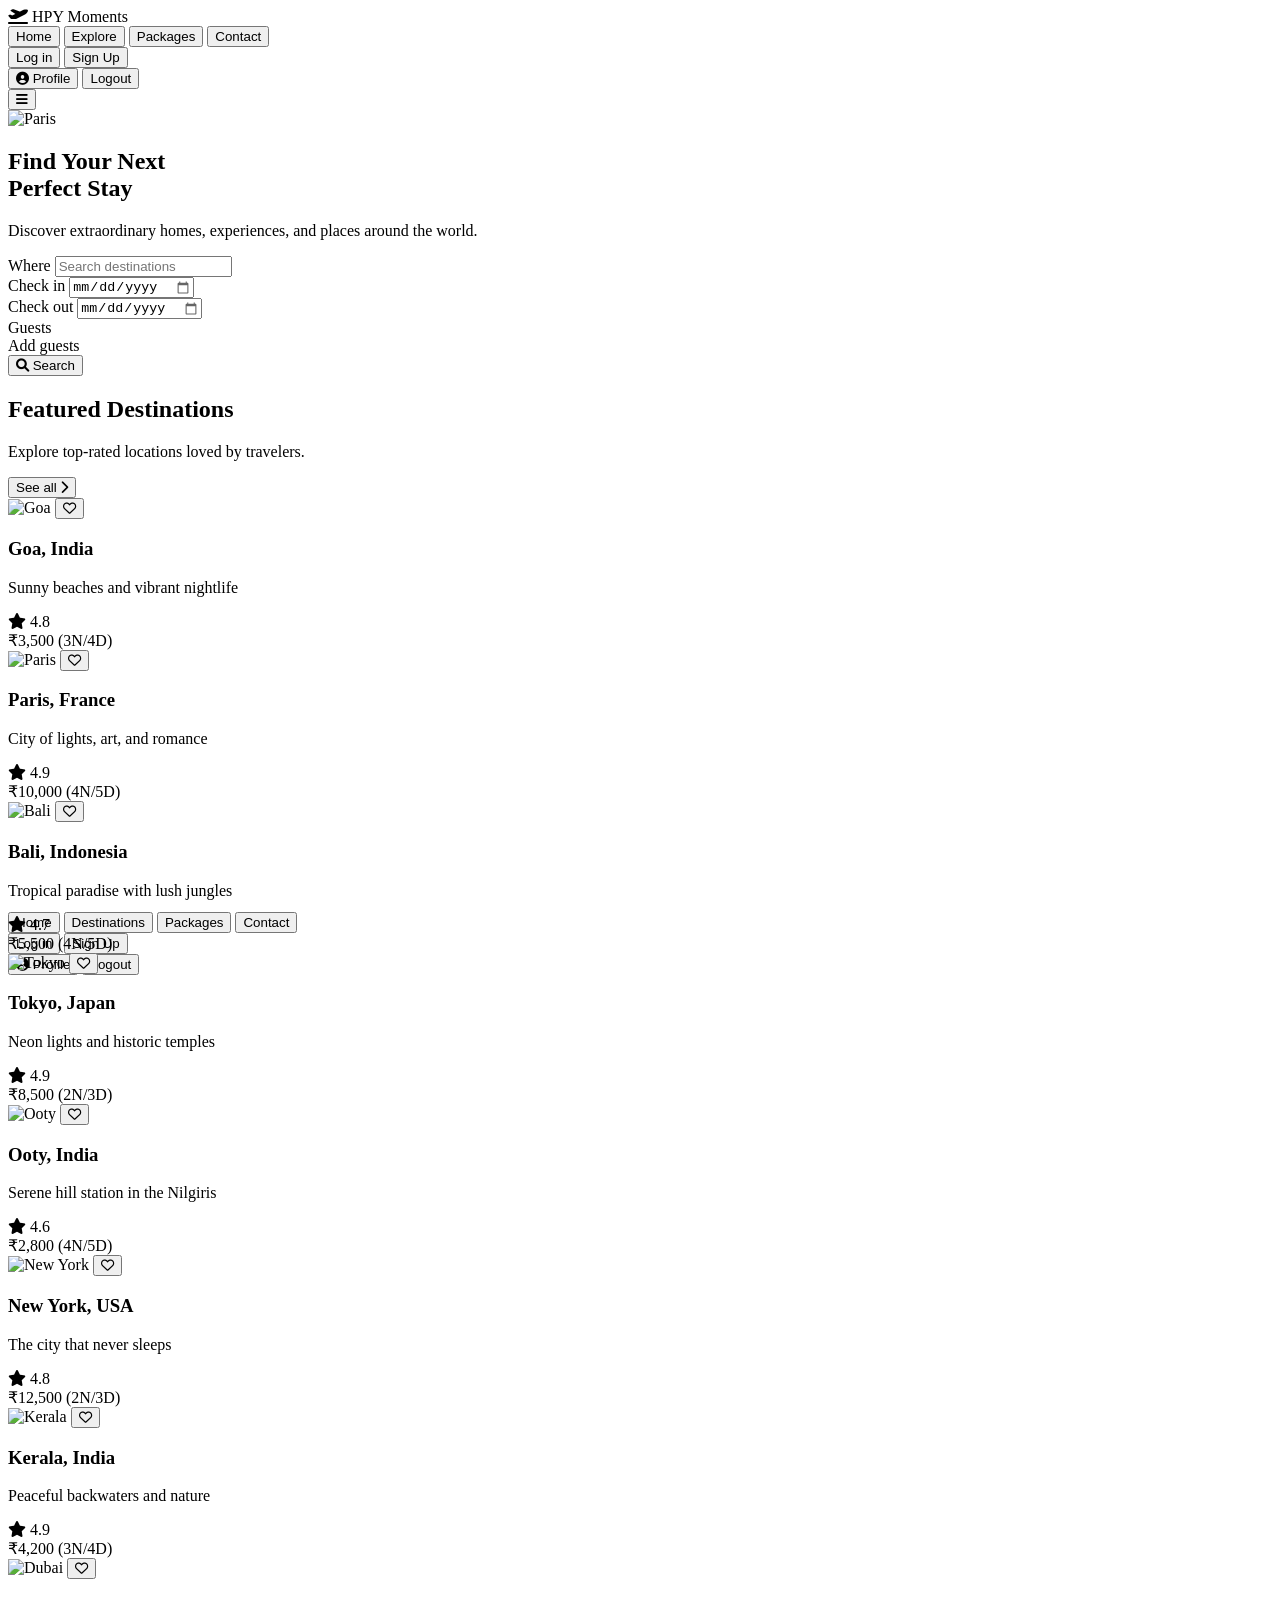
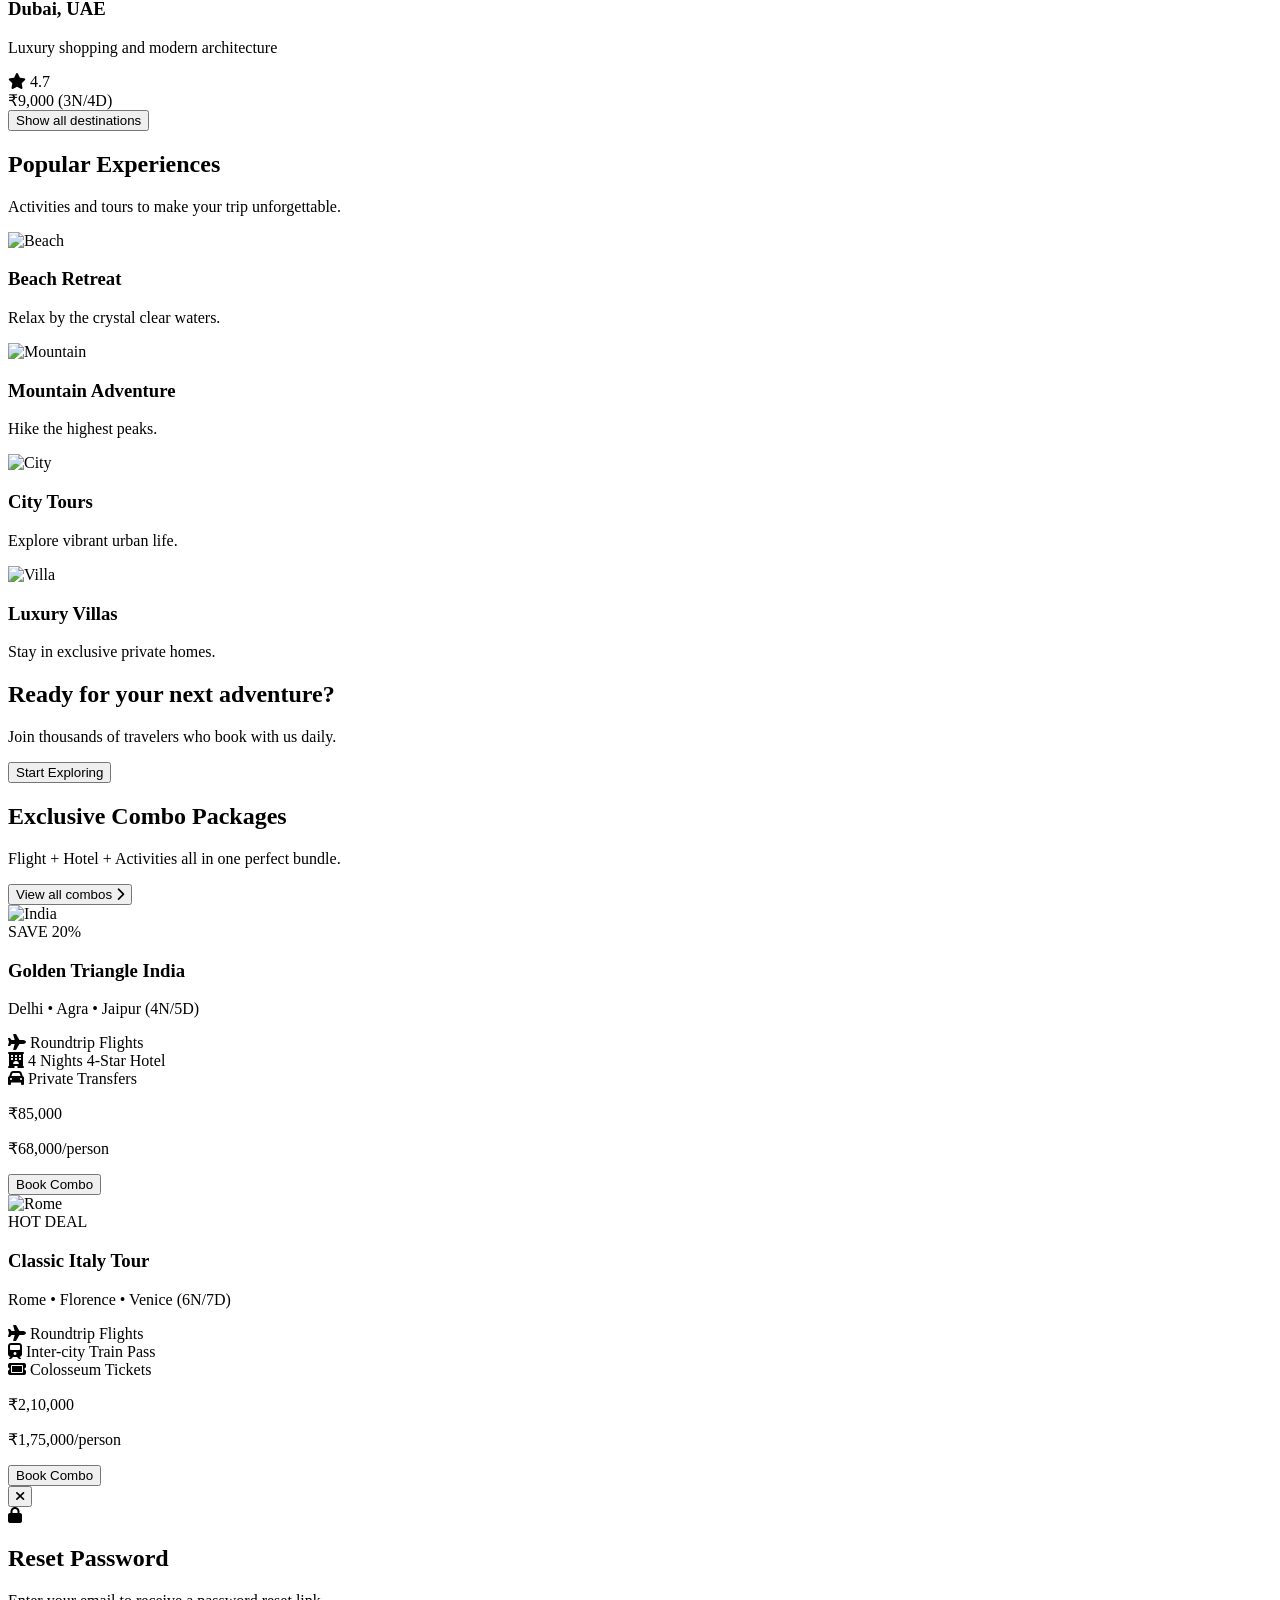
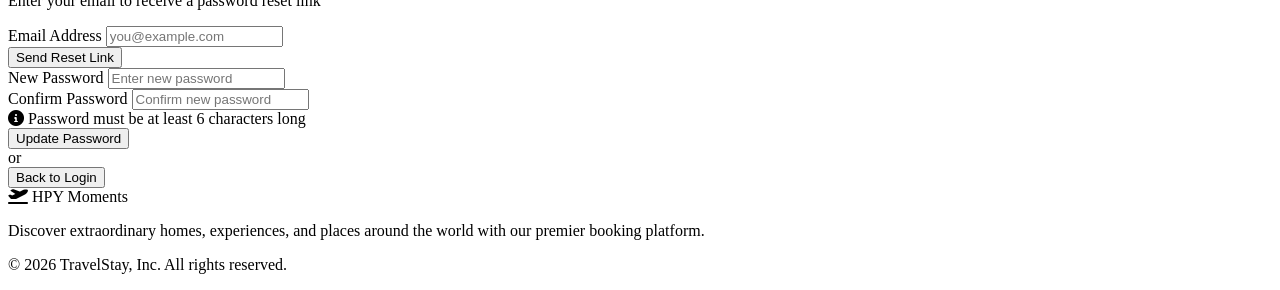
==== commit 37e4f3da: "responsive" ====
--- a/index.html
+++ b/index.html
@@ -57,13 +57,13 @@
                 </div>
 
                 <!-- Auth Buttons -->
-                <div class="hidden md:flex items-center space-x-4" id="auth-buttons">
+                <div class="hidden md:flex items-center space-x-4 max-md:!hidden" id="auth-buttons">
                     <button onclick="navigateTo('auth', 'login')" class="text-gray-600 hover:text-dark font-medium px-4 py-2 rounded-full hover:bg-gray-50 transition">Log in</button>
                     <button onclick="navigateTo('auth', 'signup')" class="bg-brand hover:bg-brand-dark text-white px-6 py-2.5 rounded-full font-medium transition-colors shadow-sm">Sign Up</button>
                 </div>
                 
                 <!-- Profile Button (Hidden by default) -->
-                <div class="hidden md:flex items-center space-x-4" id="profile-buttons">
+                <div class="hidden md:flex items-center space-x-4 max-md:!hidden" id="profile-buttons">
                     <button onclick="navigateTo('profile')" class="text-gray-600 hover:text-dark font-medium px-4 py-2 rounded-full hover:bg-gray-50 transition flex items-center gap-2">
                         <i class="fa-solid fa-user-circle text-xl"></i>
                         <span id="user-name-nav">Profile</span>
@@ -324,7 +324,7 @@
                             <div>
                                 <div class="flex justify-between items-center mb-1.5">
                                     <label class="block text-sm font-semibold text-gray-700">Password</label>
-                                    <a href="#" class="text-sm text-brand hover:text-brand-dark font-medium transition-colors">Forgot?</a>
+                                    <button type="button" onclick="openForgotPasswordModal()" class="text-sm text-brand hover:text-brand-dark font-medium transition-colors">Forgot?</button>
                                 </div>
                                 <input type="password" required class="w-full border border-gray-300 rounded-xl px-4 py-3 focus:ring-2 focus:ring-brand/30 focus:border-brand outline-none transition-all" placeholder="••••••••">
                             </div>
@@ -351,6 +351,69 @@
                 </div>
             </div>
         </section>
+
+        <!-- ================= FORGOT PASSWORD MODAL ================= -->
+        <div id="forgot-password-modal" class="hidden fixed inset-0 bg-black/50 backdrop-blur-sm z-50 flex items-center justify-center p-4">
+            <div class="bg-white rounded-3xl shadow-2xl max-w-md w-full p-8 animate-fadeIn">
+                <!-- Close Button -->
+                <button onclick="closeForgotPasswordModal()" class="absolute top-4 right-4 text-gray-400 hover:text-dark transition">
+                    <i class="fa-solid fa-xmark text-2xl"></i>
+                </button>
+
+                <!-- Header -->
+                <div class="text-center mb-8">
+                    <i class="fa-solid fa-lock text-brand text-4xl mb-4"></i>
+                    <h2 class="text-2xl font-bold text-dark tracking-tight" id="forgot-title">Reset Password</h2>
+                    <p class="text-gray-500 mt-2 text-sm" id="forgot-subtitle">Enter your email to receive a password reset link</p>
+                </div>
+
+                <!-- Email Step -->
+                <form id="forgot-email-form" class="space-y-4" onsubmit="handleForgotPasswordEmail(event)">
+                    <div>
+                        <label class="block text-sm font-semibold text-gray-700 mb-2">Email Address</label>
+                        <input type="email" id="forgot-email-input" required placeholder="you@example.com" class="w-full border border-gray-300 rounded-xl px-4 py-3 focus:ring-2 focus:ring-brand/30 focus:border-brand outline-none transition-all">
+                    </div>
+                    <button type="submit" class="w-full bg-brand hover:bg-brand-dark text-white font-bold py-3 rounded-xl transition-all shadow-md hover:shadow-lg">Send Reset Link</button>
+                </form>
+
+                <!-- Reset Password Step (Hidden by default) -->
+                <form id="forgot-reset-form" class="space-y-4 hidden" onsubmit="handlePasswordReset(event)">
+                    <div id="reset-email-display" class="bg-gray-50 p-3 rounded-lg text-sm text-gray-600 border border-gray-200 mb-4"></div>
+                    
+                    <div>
+                        <label class="block text-sm font-semibold text-gray-700 mb-2">New Password</label>
+                        <input type="password" id="new-password-input" required placeholder="Enter new password" class="w-full border border-gray-300 rounded-xl px-4 py-3 focus:ring-2 focus:ring-brand/30 focus:border-brand outline-none transition-all">
+                    </div>
+                    
+                    <div>
+                        <label class="block text-sm font-semibold text-gray-700 mb-2">Confirm Password</label>
+                        <input type="password" id="confirm-password-input" required placeholder="Confirm new password" class="w-full border border-gray-300 rounded-xl px-4 py-3 focus:ring-2 focus:ring-brand/30 focus:border-brand outline-none transition-all">
+                    </div>
+
+                    <div class="bg-blue-50 border border-blue-200 rounded-lg p-3 text-xs text-blue-800">
+                        <i class="fa-solid fa-info-circle mr-2"></i>
+                        <span>Password must be at least 6 characters long</span>
+                    </div>
+
+                    <button type="submit" class="w-full bg-brand hover:bg-brand-dark text-white font-bold py-3 rounded-xl transition-all shadow-md hover:shadow-lg">Update Password</button>
+                </form>
+
+                <!-- Divider -->
+                <div class="relative my-6">
+                    <div class="absolute inset-0 flex items-center">
+                        <div class="w-full border-t border-gray-200"></div>
+                    </div>
+                    <div class="relative flex justify-center text-sm">
+                        <span class="px-2 bg-white text-gray-500">or</span>
+                    </div>
+                </div>
+
+                <!-- Back to Login -->
+                <button type="button" onclick="closeForgotPasswordModal()" class="w-full border border-gray-300 text-dark font-semibold py-2.5 rounded-xl hover:bg-gray-50 transition">
+                    Back to Login
+                </button>
+            </div>
+        </div>
 
         <!-- ================= DESTINATIONS VIEW ================= -->
         <section id="destinations-view" class="view-section pb-20">
@@ -716,7 +779,7 @@
                         </div>
                         <div>
                             <h1 class="text-4xl font-bold text-dark" id="profile-name">John Doe</h1>
-                            <p class="text-gray-500 text-lg" id="profile-email">john@example.com</p>
+                            <p class="text-gray-500 text-lg" id="profile-email"><a href="/cdn-cgi/l/email-protection" class="__cf_email__" data-cfemail="eb81848385ab8e938a869b878ec5888486">[email&#160;protected]</a></p>
                         </div>
                     </div>
 
@@ -730,7 +793,7 @@
                                 </div>
                                 <div>
                                     <p class="text-sm text-gray-600">Email Address</p>
-                                    <p class="text-lg font-medium text-gray-900" id="profile-account-email">john@example.com</p>
+                                    <p class="text-lg font-medium text-gray-900" id="profile-account-email"><a href="/cdn-cgi/l/email-protection" class="__cf_email__" data-cfemail="dbb1b4b3b59bbea3bab6abb7bef5b8b4b6">[email&#160;protected]</a></p>
                                 </div>
                                 <div>
                                     <p class="text-sm text-gray-600">Member Since</p>
@@ -838,20 +901,10 @@
     </footer>
 
     <!-- JavaScript -->
-    <script src="script.js"></script>
+    <script data-cfasync="false" src="/cdn-cgi/scripts/5c5dd728/cloudflare-static/email-decode.min.js"></script><script src="script.js"></script>
 </body>
 </html>
                 </div>
             </div>
             
-            <div class="border-t border-gray-200 pt-8 flex flex-col md:flex-row justify-between items-center text-sm text-gray-500">
-                <p>&copy; 2026 TravelStay, Inc. All rights reserved.</p>
-                
-            </div>
-        </div>
-    </footer>
-
-    <!-- JavaScript -->
-    <script src="script.js"></script>
-</body>
-</html>+   
--- a/styles.css
+++ b/styles.css
@@ -147,6 +147,19 @@
 
 .animate-bounce {
     animation: bounce 2s infinite;
+}
+
+/* ==========================================
+   RESPONSIVE NAVBAR - DESKTOP-ONLY BUTTONS
+   ========================================= */
+
+/* Ensure desktop auth/profile buttons NEVER appear on mobile,
+   even when JavaScript removes the 'hidden' Tailwind class */
+@media (max-width: 767px) {
+    #auth-buttons,
+    #profile-buttons {
+        display: none !important;
+    }
 }
 
 /* Shimmer Loading Animation */
